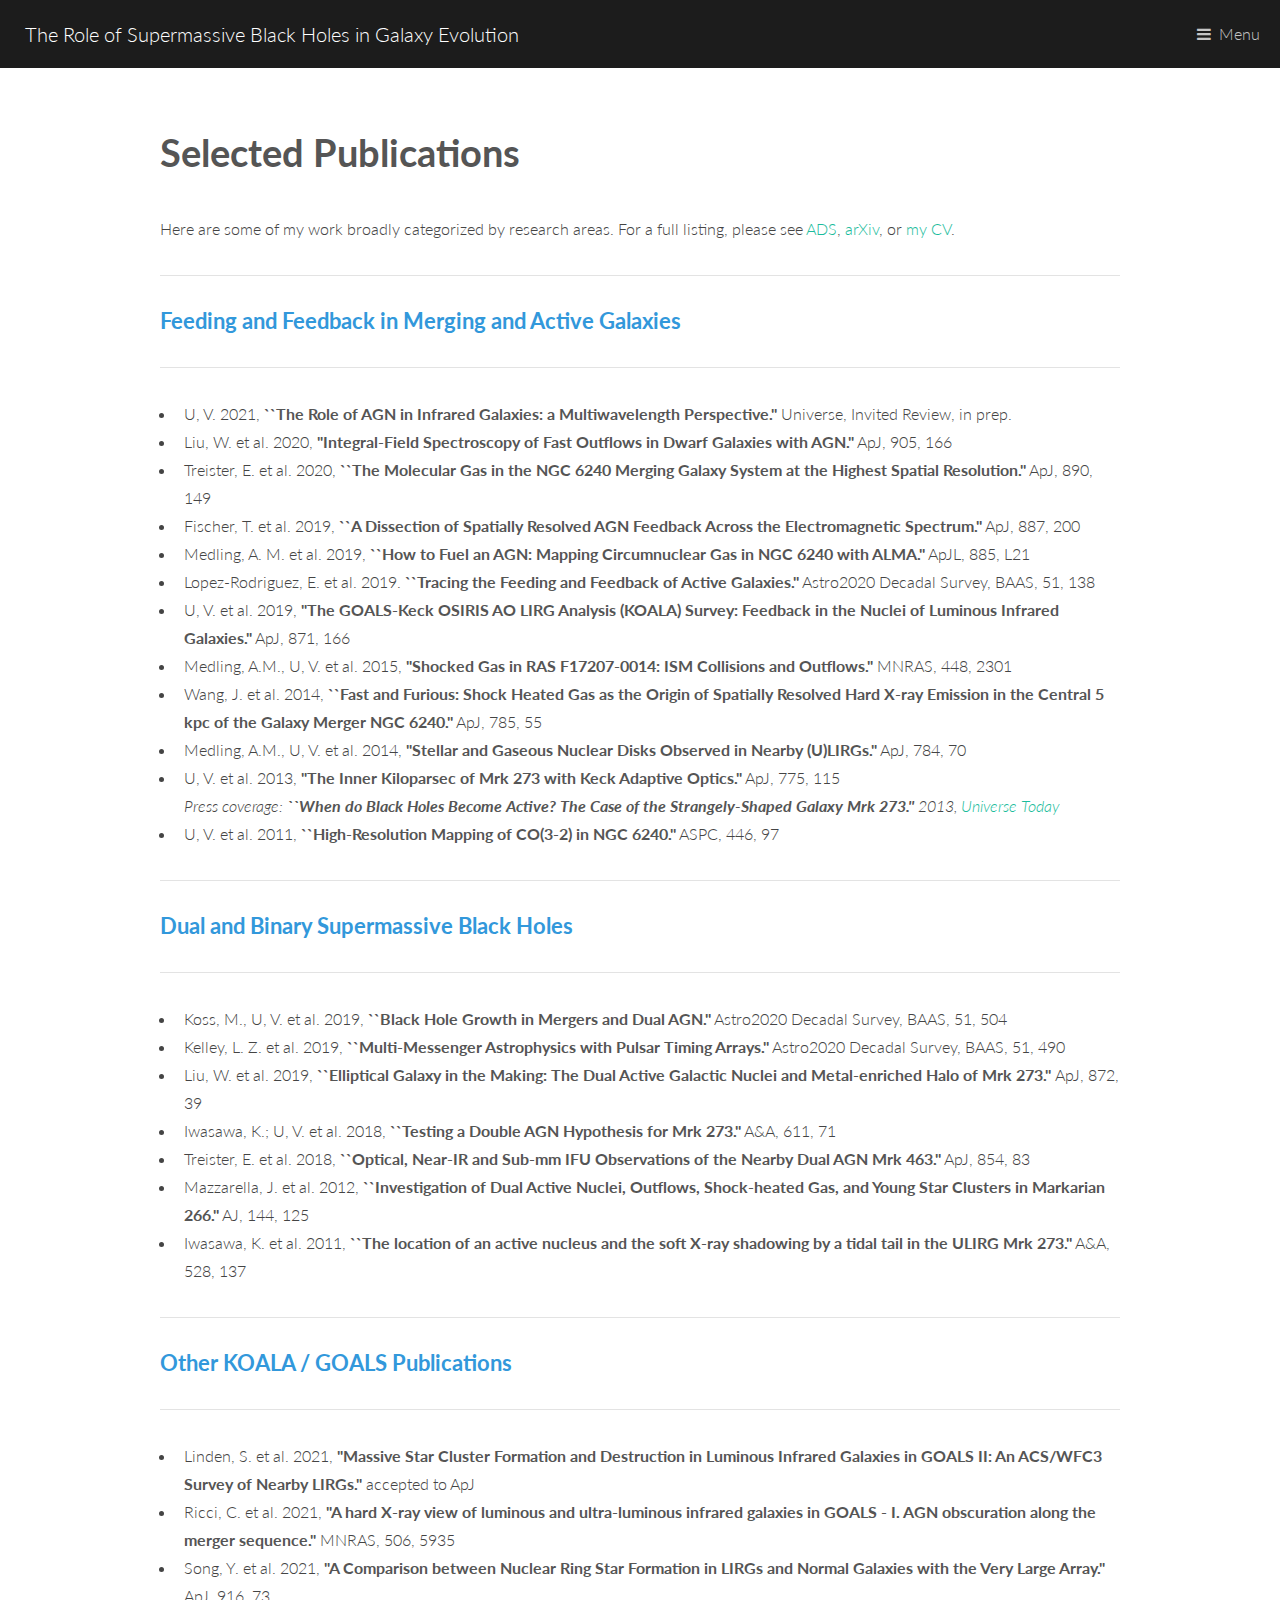
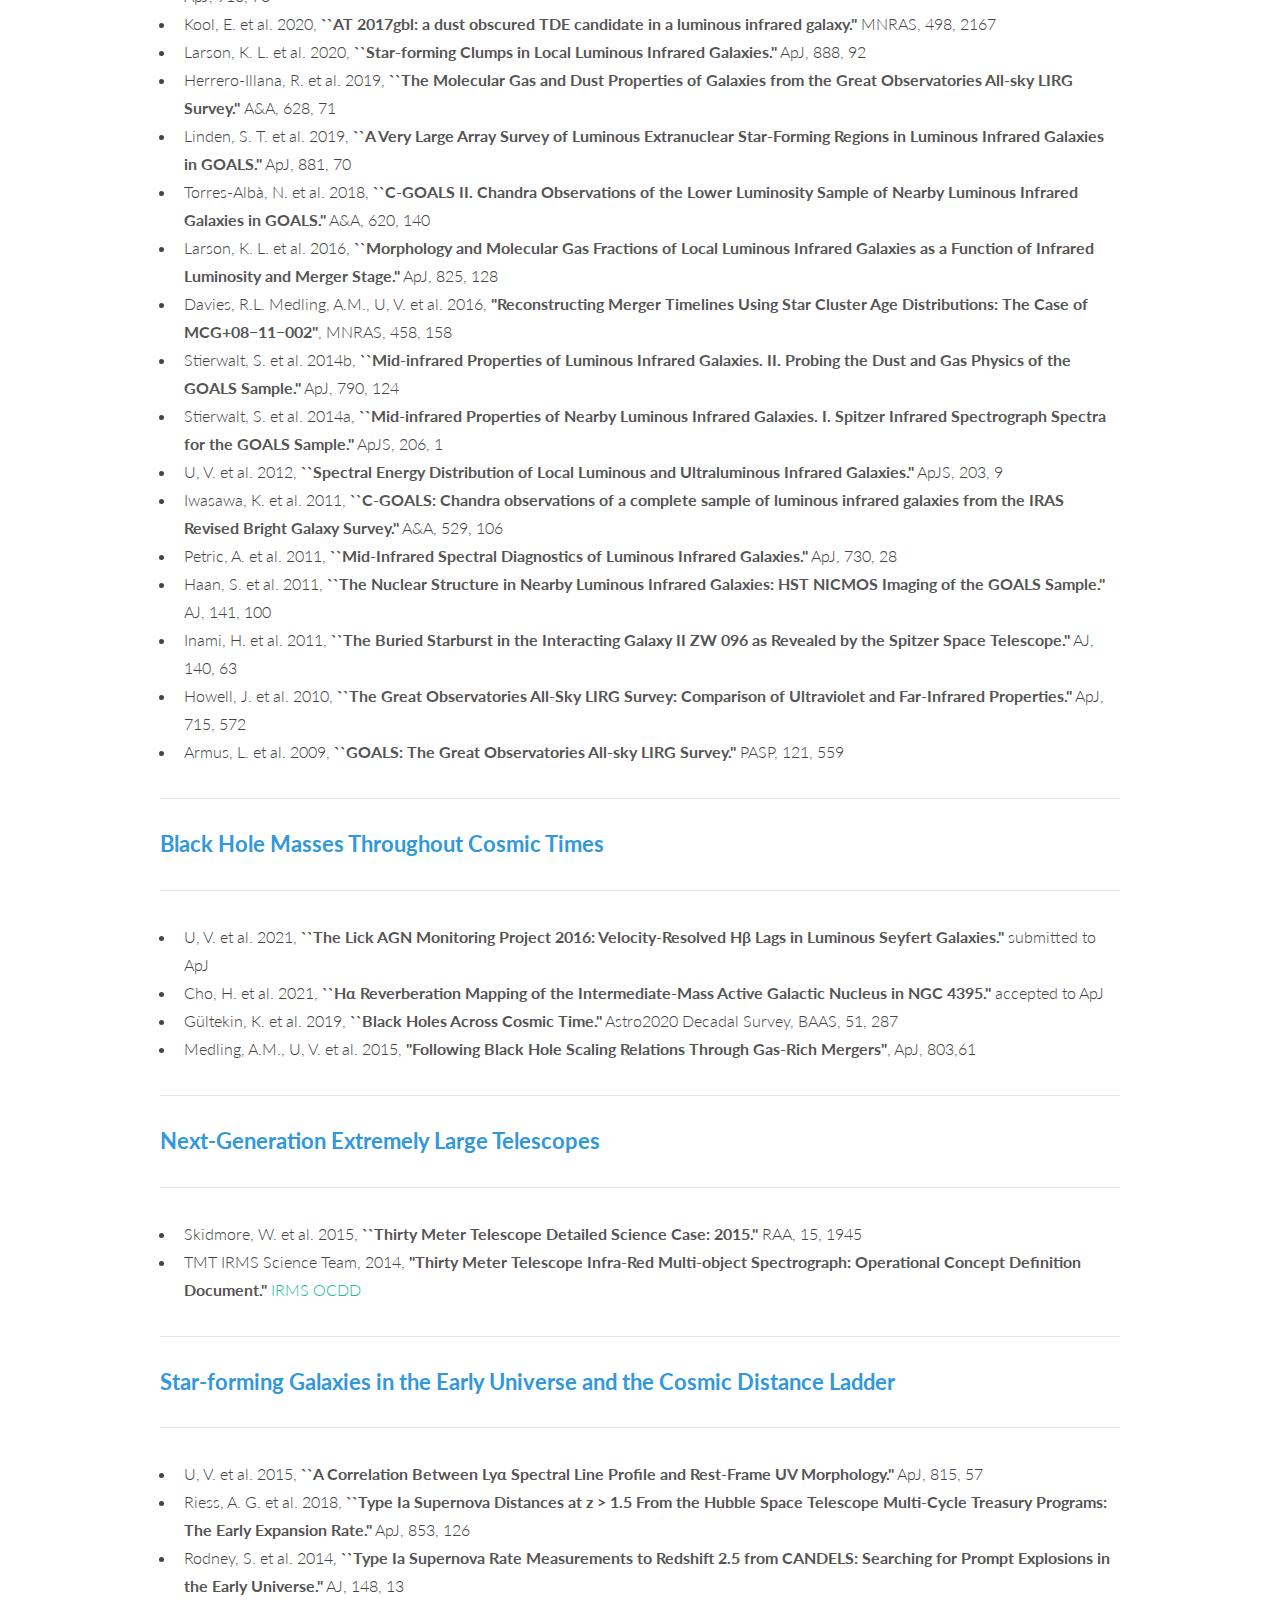
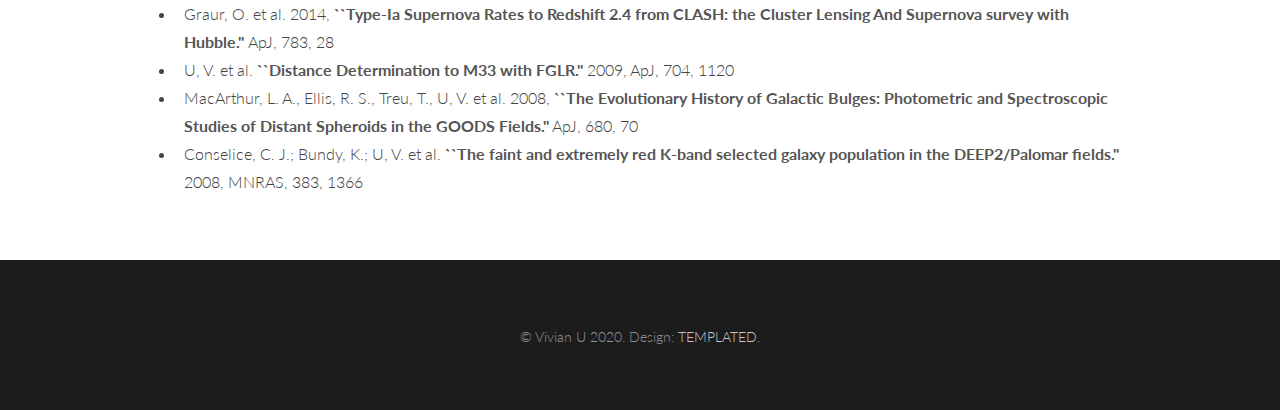
==== research/pub.html @ f2f14e13 "LAMP paper submitted!" ====
<!DOCTYPE HTML>
<!--
	Binary by TEMPLATED
	templated.co @templatedco
	Released for free under the Creative Commons Attribution 3.0 license (templated.co/license)
-->
<html>
	<head>
		<title>Vivian's Publication Page</title>
		<meta charset="utf-8" />
		<meta name="viewport" content="width=device-width, initial-scale=1" />
		<link rel="stylesheet" href="assets/css/main.css" />
	</head>
	<body>

		<!-- Header -->
			<header id="header">
				<a href="research.html" class="logo">The Role of Supermassive Black Holes in Galaxy Evolution</a>
				<nav>
					<a href="#menu">Menu</a>
				</nav>
			</header>

		<!-- Nav -->
			<nav id="menu">
				<ul class="links">
					<li><a href="research.html">Research</a></li>
					<li><a href="pub.html">Publications</a></li>
					<li><a href="https://vivian-u.github.io">Home Page</a></li>
				</ul>
			</nav>

		<!-- Main -->
			<section id="main">
				<div class="inner">
				  <h1>Selected Publications</h1>
				  <p>Here are some of my work broadly categorized by research areas. For a full listing, please see <a href="https://tinyurl.com/uiadsquery-vu">ADS</a>, <a href="https://tinyurl.com/arxivquery-vu">arXiv</a>, or <a href="../cv_current_vu.pdf">my CV</a>.</p>
				  <article id="ulirgs">
				  <hr> <h3> <a href="research.html#one"><font color="#3298db">Feeding and Feedback in Merging and Active Galaxies</font></a> </h3>  <hr>
				  <ul>
				    <!--li>U, V. et al. <b>``The Genesis of a Molecular Outflow.''</b> 2020, in prep.</li-->
				    <li>U, V. 2021, <b>``The Role of AGN in Infrared Galaxies: a Multiwavelength Perspective.''</b> Universe, Invited Review, in prep.</li>
				    <li> Liu, W. et al. 2020, <b>"Integral-Field Spectroscopy of Fast Outflows in Dwarf Galaxies with AGN."</b> ApJ, 905, 166</li>
				    <li>Treister, E. et al. 2020, <b>``The Molecular Gas in the NGC 6240 Merging Galaxy System at the Highest Spatial Resolution.''</b> ApJ, 890, 149</li>
  <li>Fischer, T. et al. 2019, <b>``A Dissection of Spatially Resolved AGN
  Feedback Across the Electromagnetic Spectrum.''</b> ApJ, 887, 200</li>
  <li>Medling, A. M. et al. 2019, <b>``How to Fuel an AGN: Mapping Circumnuclear Gas in NGC 6240 with ALMA.''</b> ApJL, 885, L21</li>
  <li>Lopez-Rodriguez, E. et al. 2019. <b>``Tracing the Feeding and Feedback of Active Galaxies.''</b> Astro2020 Decadal Survey, BAAS, 51, 138 </li>
  <li>U, V. et al. 2019, <b>"The GOALS-Keck OSIRIS AO LIRG Analysis (KOALA) Survey: Feedback in the Nuclei of Luminous Infrared Galaxies."</b> ApJ, 871, 166</li>
				    <li>Medling, A.M., U, V. et al. 2015, <b>"Shocked Gas in RAS F17207-0014: ISM Collisions and Outflows."</b> MNRAS, 448, 2301</li>
				    <li>Wang, J. et al. 2014, <b>``Fast and Furious: Shock Heated Gas as the Origin of Spatially Resolved Hard X-ray Emission in the Central 5 kpc of the Galaxy Merger NGC 6240.''</b> ApJ, 785, 55 </li>
				    <li>Medling, A.M., U, V. et al. 2014, <b>"Stellar and Gaseous Nuclear Disks Observed in Nearby (U)LIRGs."</b> ApJ, 784, 70</li>
				    <li>U, V. et al. 2013, <b>"The Inner Kiloparsec of Mrk 273 with Keck Adaptive Optics."</b> ApJ, 775, 115<br>
				    <em>Press coverage: <b>``When do Black Holes Become Active? The Case of the Strangely-Shaped Galaxy Mrk 273.''</b> 2013, <a href="http://www.universetoday.com/104255/when-do-black-holes-become-active-the-case-of-the-strangely-shaped-galaxy-mrk-273">Universe Today</a></em></li>
				    <li>U, V. et al. 2011, <b>``High-Resolution Mapping of CO(3-2) in NGC 6240.''</b> ASPC, 446, 97</li>
				  </ul>
				  </article>
				  <article id="duals">
				  <hr> <h3> <a href="research.html#two"><font color="#3298db">Dual and Binary Supermassive Black Holes</font></a> </h3>  <hr>
				  <ul>
				    <li>Koss, M., U, V. et al. 2019, <b>``Black Hole Growth in Mergers and Dual AGN.''</b> Astro2020 Decadal Survey, BAAS, 51, 504</li>
				    <li>Kelley, L. Z. et al. 2019, <b>``Multi-Messenger Astrophysics with Pulsar Timing Arrays.''</b> Astro2020 Decadal Survey, BAAS, 51, 490</li>
				    <li>Liu, W. et al. 2019, <b>``Elliptical Galaxy in the Making: The Dual Active Galactic Nuclei and Metal-enriched Halo of Mrk 273.'' </b> ApJ, 872, 39</li>
				    <li>Iwasawa, K.; U, V. et al. 2018, <b>``Testing a Double AGN Hypothesis for Mrk 273.''</b> A&A, 611, 71</li>
				    <li>Treister, E. et al. 2018, <b>``Optical, Near-IR and Sub-mm IFU Observations of the Nearby Dual AGN Mrk 463.''</b> ApJ, 854, 83</li>
				    <li>Mazzarella, J. et al. 2012, <b>``Investigation of Dual Active Nuclei, Outflows, Shock-heated Gas, and Young Star Clusters in Markarian 266.''</b> AJ, 144, 125</li>
				    <li>Iwasawa, K. et al. 2011, <b>``The location of an active nucleus and the soft X-ray shadowing by a tidal tail in the ULIRG Mrk 273.''</b> A&A, 528, 137</li>
				  </ul>
				  </article>
				  <article id="goals">
				  <hr> <h3> <a href="research.html#two"><font color="#3298db">Other KOALA / GOALS Publications</font></a> </h3>  <hr>
				  <ul>
				    <li>Linden, S. et al. 2021, <b>"Massive Star Cluster Formation and Destruction in Luminous Infrared Galaxies in GOALS II: An ACS/WFC3 Survey of Nearby LIRGs."</b> accepted to ApJ </li>
				    <li>Ricci, C. et al. 2021, <b>"A hard X-ray view of luminous and ultra-luminous infrared galaxies in GOALS - I. AGN obscuration along the merger sequence."</b> MNRAS, 506, 5935 </li>
				    <li>Song, Y. et al. 2021, <b>"A Comparison between Nuclear Ring Star Formation in LIRGs and Normal Galaxies with the Very Large Array."</b> ApJ, 916, 73 </li>
				    <li>Kool, E. et al. 2020, <b>``AT 2017gbl: a dust obscured TDE candidate in a luminous infrared galaxy.''</b> MNRAS, 498, 2167</li>
				    <li>Larson, K. L. et al. 2020, <b>``Star-forming Clumps in Local Luminous Infrared Galaxies.''</b> ApJ, 888, 92</li>
				    <li>Herrero-Illana, R. et al. 2019, <b>``The Molecular Gas and Dust Properties of Galaxies from the Great Observatories All-sky LIRG
Survey.'' </b> A&A, 628, 71</li>
				    <li>Linden, S. T. et al. 2019, <b>``A Very Large Array Survey of Luminous Extranuclear Star-Forming Regions in Luminous Infrared Galaxies in GOALS.''</b> ApJ, 881, 70</li>
				    <li>Torres-Alb&agrave;, N. et al. 2018, <b>``C-GOALS II. Chandra Observations of the Lower Luminosity Sample of Nearby Luminous Infrared Galaxies in GOALS.''</b> A&A, 620, 140</li>
				    <li> Larson, K. L. et al. 2016, <b>``Morphology and Molecular Gas Fractions of Local Luminous Infrared Galaxies as a Function of Infrared Luminosity and Merger Stage.''</b> ApJ, 825, 128</li>
				    <li>Davies, R.L. Medling, A.M., U, V. et al. 2016, <b>"Reconstructing Merger Timelines Using Star Cluster Age Distributions: The Case of MCG+08&minus;11&minus;002"</b>, MNRAS, 458, 158</li>
				    <li>Stierwalt, S. et al. 2014b, <b>``Mid-infrared Properties of Luminous Infrared Galaxies. II. Probing the Dust and Gas Physics of the GOALS Sample.''</b> ApJ, 790, 124</li>
				    <li>Stierwalt, S. et al. 2014a, <b>``Mid-infrared Properties of Nearby Luminous Infrared Galaxies. I. Spitzer Infrared Spectrograph Spectra for the GOALS Sample.''</b> ApJS, 206, 1</li>
				    <li>U, V. et al. 2012, <b>``Spectral Energy Distribution of Local Luminous and Ultraluminous Infrared Galaxies.''</b> ApJS, 203, 9</li>
				    <li>Iwasawa, K. et al. 2011, <b>``C-GOALS: Chandra observations of a complete sample of luminous infrared galaxies from the IRAS Revised Bright Galaxy Survey.''</b> A&A, 529, 106</li>
				    <li>Petric, A. et al. 2011, <b>``Mid-Infrared Spectral Diagnostics of Luminous Infrared Galaxies.''</b> ApJ, 730, 28</li>
				    <li>Haan, S. et al. 2011, <b>``The Nuclear Structure in Nearby Luminous Infrared Galaxies: HST NICMOS Imaging of the GOALS Sample.''</b> AJ, 141, 100</li>
				    <li>Inami, H. et al. 2011, <b>``The Buried Starburst in the Interacting Galaxy II ZW 096 as Revealed by the Spitzer Space Telescope.''</b> AJ, 140, 63</li>
				    <li>Howell, J. et al. 2010, <b>``The Great Observatories All-Sky LIRG Survey: Comparison of Ultraviolet and Far-Infrared Properties.''</b> ApJ, 715, 572</li>
				    <!--li>Sanders, D. B.; Kartaltepe, J. S.; Kewley, L. J.; U, V. et al. 2009, <b>``Luminous Infrared Galaxies and the Starburst-AGN Connection.''</b> ASPC, 408, 3</li-->
				    <li>Armus, L. et al. 2009, <b>``GOALS: The Great Observatories All-sky LIRG Survey.''</b> PASP, 121, 559</li>
				  </ul>
				  </article>
				  <article id="rm">
				  <hr> <h3> <a href="research.html#three"><font color="#3298db">Black Hole Masses Throughout Cosmic Times</font></a> </h3>  <hr>
				  <ul>
				    <li>U, V. et al. 2021, <b>``The Lick AGN Monitoring Project 2016: Velocity-Resolved H&beta; Lags in Luminous Seyfert Galaxies.''</b> submitted to ApJ </li>
				    <li>Cho, H. et al. 2021, <b>``H&alpha; Reverberation Mapping of the Intermediate-Mass Active Galactic Nucleus in NGC 4395.''</b> accepted to ApJ </li>
				    <li>G&uuml;ltekin, K. et al. 2019, <b>``Black Holes Across Cosmic Time.''</b> Astro2020 Decadal Survey, BAAS, 51, 287</li>
				    <li>Medling, A.M., U, V. et al. 2015, <b>"Following Black Hole Scaling Relations Through Gas-Rich Mergers"</b>, ApJ, 803,61</li>
				  </ul>
				  </article>
				  <article id="elts">
				  <hr> <h3> <a href="research.html#four"><font color="#3298db">Next-Generation Extremely Large Telescopes</font></a> </h3>  <hr>
				  <ul>
				    <li>Skidmore, W. et al. 2015, <b>``Thirty Meter Telescope Detailed Science Case: 2015.''</b> RAA, 15, 1945 </li>
				    <li>TMT IRMS Science Team, 2014, <b>"Thirty Meter Telescope Infra-Red Multi-object Spectrograph: Operational Concept Definition Document."</b> <a href="https://faculty.ucr.edu/~mobasher/irms/pub/IRMS.OCDD_v0.8.pdf">IRMS OCDD</a> </li>
				  </ul>
				  </article>
				  <article id="highz">
				  <hr> <h3> <a href="research.html#five"><font color="#3298db">Star-forming Galaxies in the Early Universe and the Cosmic Distance Ladder</font></a> </h3>  <hr>
				  <ul>
				    <li>U, V. et al. 2015, <b>``A Correlation Between Lyα Spectral Line Profile and Rest-Frame UV Morphology.''</b> ApJ, 815, 57</li>
				    <li>Riess, A. G. et al. 2018, <b>``Type Ia Supernova Distances at z > 1.5  From the Hubble Space Telescope Multi-Cycle Treasury Programs: The Early Expansion Rate.''</b> ApJ, 853, 126</li>
				    <li>Rodney, S. et al. 2014, <b>``Type Ia Supernova Rate Measurements to Redshift 2.5 from CANDELS: Searching for Prompt Explosions in the Early Universe.''</b> AJ, 148, 13</li>
				    <li>Graur, O. et al. 2014, <b>``Type-Ia Supernova Rates to Redshift 2.4 from CLASH: the Cluster Lensing And Supernova survey with Hubble.'' </b> ApJ, 783, 28</li>
				    <li>U, V. et al. <b>``Distance Determination to M33 with FGLR.''</b> 2009, ApJ, 704, 1120</li>
				    <li>MacArthur, L. A., Ellis, R. S., Treu, T., U, V. et al. 2008, <b>``The Evolutionary History of Galactic Bulges: Photometric and Spectroscopic Studies of Distant Spheroids in the GOODS Fields.''</b> ApJ, 680, 70 </li>
				    <li>Conselice, C. J.; Bundy, K.; U, V. et al. <b>``The faint and extremely red K-band selected galaxy population in the DEEP2/Palomar fields.''</b> 2008, MNRAS, 383, 1366</li>
				  </ul>
				  </article>
				</div>
			</section>

		<!-- Footer -->
			<footer id="footer">
				<!--ul class="icons">
					<li><a href="#" class="icon fa-twitter"><span class="label">Twitter</span></a></li>
					<li><a href="#" class="icon fa-facebook"><span class="label">Facebook</span></a></li>
					<li><a href="#" class="icon fa-instagram"><span class="label">Instagram</span></a></li>
				</ul-->
				<div class="copyright">
					&copy; Vivian U 2020. Design: <a href="https://templated.co">TEMPLATED</a>.
				</div>
			</footer>

		<!-- Scripts -->
			<script src="assets/js/jquery.min.js"></script>
			<script src="assets/js/jquery.scrolly.min.js"></script>
			<script src="assets/js/skel.min.js"></script>
			<script src="assets/js/util.js"></script>
			<script src="assets/js/main.js"></script>
<!-- Default Statcounter code for Viv's Space (github)
https://vivian-u.github.io/ -->
<script type="text/javascript">
var sc_project=11888084; 
var sc_invisible=1; 
var sc_security="f3943f74"; 
</script>
<script type="text/javascript"
src="https://www.statcounter.com/counter/counter.js"
async></script>
<noscript><div class="statcounter"><a title="Web Analytics"
href="https://statcounter.com/" target="_blank"><img
class="statcounter"
src="https://c.statcounter.com/11888084/0/f3943f74/1/"
alt="Web Analytics"></a></div></noscript>
<!-- End of Statcounter Code -->
	</body>
</html>
---- research/assets/css/main.css ----
@charset "UTF-8";
@import url(font-awesome.min.css);
@import url("https://fonts.googleapis.com/css?family=Lato:300,700,300italic,700italic");

/*
	Binary by TEMPLATED
	templated.co @templatedco
	Released for free under the Creative Commons Attribution 3.0 license (templated.co/license)
*/

/* Reset */

	html, body, div, span, applet, object, iframe, h1, h2, h3, h4, h5, h6, p, blockquote, pre, a, abbr, acronym, address, big, cite, code, del, dfn, em, img, ins, kbd, q, s, samp, small, strike, strong, sub, sup, tt, var, b, u, i, center, dl, dt, dd, ol, ul, li, fieldset, form, label, legend, table, caption, tbody, tfoot, thead, tr, th, td, article, aside, canvas, details, embed, figure, figcaption, footer, header, hgroup, menu, nav, output, ruby, section, summary, time, mark, audio, video {
		margin: 0;
		padding: 0;
		border: 0;
		font-size: 100%;
		font: inherit;
		vertical-align: baseline;
	}

	article, aside, details, figcaption, figure, footer, header, hgroup, menu, nav, section {
		display: block;
	}

	body {
		line-height: 1;
	}

	ol, ul {
		list-style: none;
	}

	blockquote, q {
		quotes: none;
	}

	blockquote:before, blockquote:after, q:before, q:after {
		content: '';
		content: none;
	}

	table {
		border-collapse: collapse;
		border-spacing: 0;
	}

	body {
		-webkit-text-size-adjust: none;
	}

/* Box Model */

	*, *:before, *:after {
		-moz-box-sizing: border-box;
		-webkit-box-sizing: border-box;
		box-sizing: border-box;
	}

/* Containers */

	.container {
		margin-left: auto;
		margin-right: auto;
	}

	.container.\31 25\25 {
		width: 100%;
		max-width: 100em;
		min-width: 80em;
	}

	.container.\37 5\25 {
		width: 60em;
	}

	.container.\35 0\25 {
		width: 40em;
	}

	.container.\32 5\25 {
		width: 20em;
	}

	.container {
		width: 80em;
	}

	@media screen and (max-width: 1680px) {

		.container.\31 25\25 {
			width: 100%;
			max-width: 100em;
			min-width: 80em;
		}

		.container.\37 5\25 {
			width: 60em;
		}

		.container.\35 0\25 {
			width: 40em;
		}

		.container.\32 5\25 {
			width: 20em;
		}

		.container {
			width: 80em;
		}

	}

	@media screen and (max-width: 1280px) {

		.container.\31 25\25 {
			width: 100%;
			max-width: 81.25em;
			min-width: 65em;
		}

		.container.\37 5\25 {
			width: 48.75em;
		}

		.container.\35 0\25 {
			width: 32.5em;
		}

		.container.\32 5\25 {
			width: 16.25em;
		}

		.container {
			width: 65em;
		}

	}

	@media screen and (max-width: 980px) {

		.container.\31 25\25 {
			width: 100%;
			max-width: 112.5%;
			min-width: 90%;
		}

		.container.\37 5\25 {
			width: 67.5%;
		}

		.container.\35 0\25 {
			width: 45%;
		}

		.container.\32 5\25 {
			width: 22.5%;
		}

		.container {
			width: 90%;
		}

	}

	@media screen and (max-width: 736px) {

		.container.\31 25\25 {
			width: 100%;
			max-width: 112.5%;
			min-width: 90%;
		}

		.container.\37 5\25 {
			width: 67.5%;
		}

		.container.\35 0\25 {
			width: 45%;
		}

		.container.\32 5\25 {
			width: 22.5%;
		}

		.container {
			width: 90% !important;
		}

	}

	@media screen and (max-width: 480px) {

		.container.\31 25\25 {
			width: 100%;
			max-width: 112.5%;
			min-width: 90%;
		}

		.container.\37 5\25 {
			width: 67.5%;
		}

		.container.\35 0\25 {
			width: 45%;
		}

		.container.\32 5\25 {
			width: 22.5%;
		}

		.container {
			width: 90% !important;
		}

	}

/* Grid */

	.row {
		border-bottom: solid 1px transparent;
		-moz-box-sizing: border-box;
		-webkit-box-sizing: border-box;
		box-sizing: border-box;
	}

	.row > * {
		float: left;
		-moz-box-sizing: border-box;
		-webkit-box-sizing: border-box;
		box-sizing: border-box;
	}

	.row:after, .row:before {
		content: '';
		display: block;
		clear: both;
		height: 0;
	}

	.row.uniform > * > :first-child {
		margin-top: 0;
	}

	.row.uniform > * > :last-child {
		margin-bottom: 0;
	}

	.row.\30 \25 > * {
		padding: 0 0 0 0em;
	}

	.row.\30 \25 {
		margin: 0 0 -1px 0em;
	}

	.row.uniform.\30 \25 > * {
		padding: 0em 0 0 0em;
	}

	.row.uniform.\30 \25 {
		margin: 0em 0 -1px 0em;
	}

	.row > * {
		padding: 0 0 0 2em;
	}

	.row {
		margin: 0 0 -1px -2em;
	}

	.row.uniform > * {
		padding: 2em 0 0 2em;
	}

	.row.uniform {
		margin: -2em 0 -1px -2em;
	}

	.row.\32 00\25 > * {
		padding: 0 0 0 4em;
	}

	.row.\32 00\25 {
		margin: 0 0 -1px -4em;
	}

	.row.uniform.\32 00\25 > * {
		padding: 4em 0 0 4em;
	}

	.row.uniform.\32 00\25 {
		margin: -4em 0 -1px -4em;
	}

	.row.\31 50\25 > * {
		padding: 0 0 0 3em;
	}

	.row.\31 50\25 {
		margin: 0 0 -1px -3em;
	}

	.row.uniform.\31 50\25 > * {
		padding: 3em 0 0 3em;
	}

	.row.uniform.\31 50\25 {
		margin: -3em 0 -1px -3em;
	}

	.row.\35 0\25 > * {
		padding: 0 0 0 1em;
	}

	.row.\35 0\25 {
		margin: 0 0 -1px -1em;
	}

	.row.uniform.\35 0\25 > * {
		padding: 1em 0 0 1em;
	}

	.row.uniform.\35 0\25 {
		margin: -1em 0 -1px -1em;
	}

	.row.\32 5\25 > * {
		padding: 0 0 0 0.5em;
	}

	.row.\32 5\25 {
		margin: 0 0 -1px -0.5em;
	}

	.row.uniform.\32 5\25 > * {
		padding: 0.5em 0 0 0.5em;
	}

	.row.uniform.\32 5\25 {
		margin: -0.5em 0 -1px -0.5em;
	}

	.\31 2u, .\31 2u\24 {
		width: 100%;
		clear: none;
		margin-left: 0;
	}

	.\31 1u, .\31 1u\24 {
		width: 91.6666666667%;
		clear: none;
		margin-left: 0;
	}

	.\31 0u, .\31 0u\24 {
		width: 83.3333333333%;
		clear: none;
		margin-left: 0;
	}

	.\39 u, .\39 u\24 {
		width: 75%;
		clear: none;
		margin-left: 0;
	}

	.\38 u, .\38 u\24 {
		width: 66.6666666667%;
		clear: none;
		margin-left: 0;
	}

	.\37 u, .\37 u\24 {
		width: 58.3333333333%;
		clear: none;
		margin-left: 0;
	}

	.\36 u, .\36 u\24 {
		width: 50%;
		clear: none;
		margin-left: 0;
	}

	.\35 u, .\35 u\24 {
		width: 41.6666666667%;
		clear: none;
		margin-left: 0;
	}

	.\34 u, .\34 u\24 {
		width: 33.3333333333%;
		clear: none;
		margin-left: 0;
	}

	.\33 u, .\33 u\24 {
		width: 25%;
		clear: none;
		margin-left: 0;
	}

	.\32 u, .\32 u\24 {
		width: 16.6666666667%;
		clear: none;
		margin-left: 0;
	}

	.\31 u, .\31 u\24 {
		width: 8.3333333333%;
		clear: none;
		margin-left: 0;
	}

	.\31 2u\24 + *,
	.\31 1u\24 + *,
	.\31 0u\24 + *,
	.\39 u\24 + *,
	.\38 u\24 + *,
	.\37 u\24 + *,
	.\36 u\24 + *,
	.\35 u\24 + *,
	.\34 u\24 + *,
	.\33 u\24 + *,
	.\32 u\24 + *,
	.\31 u\24 + * {
		clear: left;
	}

	.\-11u {
		margin-left: 91.66667%;
	}

	.\-10u {
		margin-left: 83.33333%;
	}

	.\-9u {
		margin-left: 75%;
	}

	.\-8u {
		margin-left: 66.66667%;
	}

	.\-7u {
		margin-left: 58.33333%;
	}

	.\-6u {
		margin-left: 50%;
	}

	.\-5u {
		margin-left: 41.66667%;
	}

	.\-4u {
		margin-left: 33.33333%;
	}

	.\-3u {
		margin-left: 25%;
	}

	.\-2u {
		margin-left: 16.66667%;
	}

	.\-1u {
		margin-left: 8.33333%;
	}

	@media screen and (max-width: 1680px) {

		.row > * {
			padding: 0 0 0 2em;
		}

		.row {
			margin: 0 0 -1px -2em;
		}

		.row.uniform > * {
			padding: 2em 0 0 2em;
		}

		.row.uniform {
			margin: -2em 0 -1px -2em;
		}

		.row.\32 00\25 > * {
			padding: 0 0 0 4em;
		}

		.row.\32 00\25 {
			margin: 0 0 -1px -4em;
		}

		.row.uniform.\32 00\25 > * {
			padding: 4em 0 0 4em;
		}

		.row.uniform.\32 00\25 {
			margin: -4em 0 -1px -4em;
		}

		.row.\31 50\25 > * {
			padding: 0 0 0 3em;
		}

		.row.\31 50\25 {
			margin: 0 0 -1px -3em;
		}

		.row.uniform.\31 50\25 > * {
			padding: 3em 0 0 3em;
		}

		.row.uniform.\31 50\25 {
			margin: -3em 0 -1px -3em;
		}

		.row.\35 0\25 > * {
			padding: 0 0 0 1em;
		}

		.row.\35 0\25 {
			margin: 0 0 -1px -1em;
		}

		.row.uniform.\35 0\25 > * {
			padding: 1em 0 0 1em;
		}

		.row.uniform.\35 0\25 {
			margin: -1em 0 -1px -1em;
		}

		.row.\32 5\25 > * {
			padding: 0 0 0 0.5em;
		}

		.row.\32 5\25 {
			margin: 0 0 -1px -0.5em;
		}

		.row.uniform.\32 5\25 > * {
			padding: 0.5em 0 0 0.5em;
		}

		.row.uniform.\32 5\25 {
			margin: -0.5em 0 -1px -0.5em;
		}

		.\31 2u\28xlarge\29, .\31 2u\24\28xlarge\29 {
			width: 100%;
			clear: none;
			margin-left: 0;
		}

		.\31 1u\28xlarge\29, .\31 1u\24\28xlarge\29 {
			width: 91.6666666667%;
			clear: none;
			margin-left: 0;
		}

		.\31 0u\28xlarge\29, .\31 0u\24\28xlarge\29 {
			width: 83.3333333333%;
			clear: none;
			margin-left: 0;
		}

		.\39 u\28xlarge\29, .\39 u\24\28xlarge\29 {
			width: 75%;
			clear: none;
			margin-left: 0;
		}

		.\38 u\28xlarge\29, .\38 u\24\28xlarge\29 {
			width: 66.6666666667%;
			clear: none;
			margin-left: 0;
		}

		.\37 u\28xlarge\29, .\37 u\24\28xlarge\29 {
			width: 58.3333333333%;
			clear: none;
			margin-left: 0;
		}

		.\36 u\28xlarge\29, .\36 u\24\28xlarge\29 {
			width: 50%;
			clear: none;
			margin-left: 0;
		}

		.\35 u\28xlarge\29, .\35 u\24\28xlarge\29 {
			width: 41.6666666667%;
			clear: none;
			margin-left: 0;
		}

		.\34 u\28xlarge\29, .\34 u\24\28xlarge\29 {
			width: 33.3333333333%;
			clear: none;
			margin-left: 0;
		}

		.\33 u\28xlarge\29, .\33 u\24\28xlarge\29 {
			width: 25%;
			clear: none;
			margin-left: 0;
		}

		.\32 u\28xlarge\29, .\32 u\24\28xlarge\29 {
			width: 16.6666666667%;
			clear: none;
			margin-left: 0;
		}

		.\31 u\28xlarge\29, .\31 u\24\28xlarge\29 {
			width: 8.3333333333%;
			clear: none;
			margin-left: 0;
		}

		.\31 2u\24\28xlarge\29 + *,
		.\31 1u\24\28xlarge\29 + *,
		.\31 0u\24\28xlarge\29 + *,
		.\39 u\24\28xlarge\29 + *,
		.\38 u\24\28xlarge\29 + *,
		.\37 u\24\28xlarge\29 + *,
		.\36 u\24\28xlarge\29 + *,
		.\35 u\24\28xlarge\29 + *,
		.\34 u\24\28xlarge\29 + *,
		.\33 u\24\28xlarge\29 + *,
		.\32 u\24\28xlarge\29 + *,
		.\31 u\24\28xlarge\29 + * {
			clear: left;
		}

		.\-11u\28xlarge\29 {
			margin-left: 91.66667%;
		}

		.\-10u\28xlarge\29 {
			margin-left: 83.33333%;
		}

		.\-9u\28xlarge\29 {
			margin-left: 75%;
		}

		.\-8u\28xlarge\29 {
			margin-left: 66.66667%;
		}

		.\-7u\28xlarge\29 {
			margin-left: 58.33333%;
		}

		.\-6u\28xlarge\29 {
			margin-left: 50%;
		}

		.\-5u\28xlarge\29 {
			margin-left: 41.66667%;
		}

		.\-4u\28xlarge\29 {
			margin-left: 33.33333%;
		}

		.\-3u\28xlarge\29 {
			margin-left: 25%;
		}

		.\-2u\28xlarge\29 {
			margin-left: 16.66667%;
		}

		.\-1u\28xlarge\29 {
			margin-left: 8.33333%;
		}

	}

	@media screen and (max-width: 1280px) {

		.row > * {
			padding: 0 0 0 1.5em;
		}

		.row {
			margin: 0 0 -1px -1.5em;
		}

		.row.uniform > * {
			padding: 1.5em 0 0 1.5em;
		}

		.row.uniform {
			margin: -1.5em 0 -1px -1.5em;
		}

		.row.\32 00\25 > * {
			padding: 0 0 0 3em;
		}

		.row.\32 00\25 {
			margin: 0 0 -1px -3em;
		}

		.row.uniform.\32 00\25 > * {
			padding: 3em 0 0 3em;
		}

		.row.uniform.\32 00\25 {
			margin: -3em 0 -1px -3em;
		}

		.row.\31 50\25 > * {
			padding: 0 0 0 2.25em;
		}

		.row.\31 50\25 {
			margin: 0 0 -1px -2.25em;
		}

		.row.uniform.\31 50\25 > * {
			padding: 2.25em 0 0 2.25em;
		}

		.row.uniform.\31 50\25 {
			margin: -2.25em 0 -1px -2.25em;
		}

		.row.\35 0\25 > * {
			padding: 0 0 0 0.75em;
		}

		.row.\35 0\25 {
			margin: 0 0 -1px -0.75em;
		}

		.row.uniform.\35 0\25 > * {
			padding: 0.75em 0 0 0.75em;
		}

		.row.uniform.\35 0\25 {
			margin: -0.75em 0 -1px -0.75em;
		}

		.row.\32 5\25 > * {
			padding: 0 0 0 0.375em;
		}

		.row.\32 5\25 {
			margin: 0 0 -1px -0.375em;
		}

		.row.uniform.\32 5\25 > * {
			padding: 0.375em 0 0 0.375em;
		}

		.row.uniform.\32 5\25 {
			margin: -0.375em 0 -1px -0.375em;
		}

		.\31 2u\28large\29, .\31 2u\24\28large\29 {
			width: 100%;
			clear: none;
			margin-left: 0;
		}

		.\31 1u\28large\29, .\31 1u\24\28large\29 {
			width: 91.6666666667%;
			clear: none;
			margin-left: 0;
		}

		.\31 0u\28large\29, .\31 0u\24\28large\29 {
			width: 83.3333333333%;
			clear: none;
			margin-left: 0;
		}

		.\39 u\28large\29, .\39 u\24\28large\29 {
			width: 75%;
			clear: none;
			margin-left: 0;
		}

		.\38 u\28large\29, .\38 u\24\28large\29 {
			width: 66.6666666667%;
			clear: none;
			margin-left: 0;
		}

		.\37 u\28large\29, .\37 u\24\28large\29 {
			width: 58.3333333333%;
			clear: none;
			margin-left: 0;
		}

		.\36 u\28large\29, .\36 u\24\28large\29 {
			width: 50%;
			clear: none;
			margin-left: 0;
		}

		.\35 u\28large\29, .\35 u\24\28large\29 {
			width: 41.6666666667%;
			clear: none;
			margin-left: 0;
		}

		.\34 u\28large\29, .\34 u\24\28large\29 {
			width: 33.3333333333%;
			clear: none;
			margin-left: 0;
		}

		.\33 u\28large\29, .\33 u\24\28large\29 {
			width: 25%;
			clear: none;
			margin-left: 0;
		}

		.\32 u\28large\29, .\32 u\24\28large\29 {
			width: 16.6666666667%;
			clear: none;
			margin-left: 0;
		}

		.\31 u\28large\29, .\31 u\24\28large\29 {
			width: 8.3333333333%;
			clear: none;
			margin-left: 0;
		}

		.\31 2u\24\28large\29 + *,
		.\31 1u\24\28large\29 + *,
		.\31 0u\24\28large\29 + *,
		.\39 u\24\28large\29 + *,
		.\38 u\24\28large\29 + *,
		.\37 u\24\28large\29 + *,
		.\36 u\24\28large\29 + *,
		.\35 u\24\28large\29 + *,
		.\34 u\24\28large\29 + *,
		.\33 u\24\28large\29 + *,
		.\32 u\24\28large\29 + *,
		.\31 u\24\28large\29 + * {
			clear: left;
		}

		.\-11u\28large\29 {
			margin-left: 91.66667%;
		}

		.\-10u\28large\29 {
			margin-left: 83.33333%;
		}

		.\-9u\28large\29 {
			margin-left: 75%;
		}

		.\-8u\28large\29 {
			margin-left: 66.66667%;
		}

		.\-7u\28large\29 {
			margin-left: 58.33333%;
		}

		.\-6u\28large\29 {
			margin-left: 50%;
		}

		.\-5u\28large\29 {
			margin-left: 41.66667%;
		}

		.\-4u\28large\29 {
			margin-left: 33.33333%;
		}

		.\-3u\28large\29 {
			margin-left: 25%;
		}

		.\-2u\28large\29 {
			margin-left: 16.66667%;
		}

		.\-1u\28large\29 {
			margin-left: 8.33333%;
		}

	}

	@media screen and (max-width: 980px) {

		.row > * {
			padding: 0 0 0 1.5em;
		}

		.row {
			margin: 0 0 -1px -1.5em;
		}

		.row.uniform > * {
			padding: 1.5em 0 0 1.5em;
		}

		.row.uniform {
			margin: -1.5em 0 -1px -1.5em;
		}

		.row.\32 00\25 > * {
			padding: 0 0 0 3em;
		}

		.row.\32 00\25 {
			margin: 0 0 -1px -3em;
		}

		.row.uniform.\32 00\25 > * {
			padding: 3em 0 0 3em;
		}

		.row.uniform.\32 00\25 {
			margin: -3em 0 -1px -3em;
		}

		.row.\31 50\25 > * {
			padding: 0 0 0 2.25em;
		}

		.row.\31 50\25 {
			margin: 0 0 -1px -2.25em;
		}

		.row.uniform.\31 50\25 > * {
			padding: 2.25em 0 0 2.25em;
		}

		.row.uniform.\31 50\25 {
			margin: -2.25em 0 -1px -2.25em;
		}

		.row.\35 0\25 > * {
			padding: 0 0 0 0.75em;
		}

		.row.\35 0\25 {
			margin: 0 0 -1px -0.75em;
		}

		.row.uniform.\35 0\25 > * {
			padding: 0.75em 0 0 0.75em;
		}

		.row.uniform.\35 0\25 {
			margin: -0.75em 0 -1px -0.75em;
		}

		.row.\32 5\25 > * {
			padding: 0 0 0 0.375em;
		}

		.row.\32 5\25 {
			margin: 0 0 -1px -0.375em;
		}

		.row.uniform.\32 5\25 > * {
			padding: 0.375em 0 0 0.375em;
		}

		.row.uniform.\32 5\25 {
			margin: -0.375em 0 -1px -0.375em;
		}

		.\31 2u\28medium\29, .\31 2u\24\28medium\29 {
			width: 100%;
			clear: none;
			margin-left: 0;
		}

		.\31 1u\28medium\29, .\31 1u\24\28medium\29 {
			width: 91.6666666667%;
			clear: none;
			margin-left: 0;
		}

		.\31 0u\28medium\29, .\31 0u\24\28medium\29 {
			width: 83.3333333333%;
			clear: none;
			margin-left: 0;
		}

		.\39 u\28medium\29, .\39 u\24\28medium\29 {
			width: 75%;
			clear: none;
			margin-left: 0;
		}

		.\38 u\28medium\29, .\38 u\24\28medium\29 {
			width: 66.6666666667%;
			clear: none;
			margin-left: 0;
		}

		.\37 u\28medium\29, .\37 u\24\28medium\29 {
			width: 58.3333333333%;
			clear: none;
			margin-left: 0;
		}

		.\36 u\28medium\29, .\36 u\24\28medium\29 {
			width: 50%;
			clear: none;
			margin-left: 0;
		}

		.\35 u\28medium\29, .\35 u\24\28medium\29 {
			width: 41.6666666667%;
			clear: none;
			margin-left: 0;
		}

		.\34 u\28medium\29, .\34 u\24\28medium\29 {
			width: 33.3333333333%;
			clear: none;
			margin-left: 0;
		}

		.\33 u\28medium\29, .\33 u\24\28medium\29 {
			width: 25%;
			clear: none;
			margin-left: 0;
		}

		.\32 u\28medium\29, .\32 u\24\28medium\29 {
			width: 16.6666666667%;
			clear: none;
			margin-left: 0;
		}

		.\31 u\28medium\29, .\31 u\24\28medium\29 {
			width: 8.3333333333%;
			clear: none;
			margin-left: 0;
		}

		.\31 2u\24\28medium\29 + *,
		.\31 1u\24\28medium\29 + *,
		.\31 0u\24\28medium\29 + *,
		.\39 u\24\28medium\29 + *,
		.\38 u\24\28medium\29 + *,
		.\37 u\24\28medium\29 + *,
		.\36 u\24\28medium\29 + *,
		.\35 u\24\28medium\29 + *,
		.\34 u\24\28medium\29 + *,
		.\33 u\24\28medium\29 + *,
		.\32 u\24\28medium\29 + *,
		.\31 u\24\28medium\29 + * {
			clear: left;
		}

		.\-11u\28medium\29 {
			margin-left: 91.66667%;
		}

		.\-10u\28medium\29 {
			margin-left: 83.33333%;
		}

		.\-9u\28medium\29 {
			margin-left: 75%;
		}

		.\-8u\28medium\29 {
			margin-left: 66.66667%;
		}

		.\-7u\28medium\29 {
			margin-left: 58.33333%;
		}

		.\-6u\28medium\29 {
			margin-left: 50%;
		}

		.\-5u\28medium\29 {
			margin-left: 41.66667%;
		}

		.\-4u\28medium\29 {
			margin-left: 33.33333%;
		}

		.\-3u\28medium\29 {
			margin-left: 25%;
		}

		.\-2u\28medium\29 {
			margin-left: 16.66667%;
		}

		.\-1u\28medium\29 {
			margin-left: 8.33333%;
		}

	}

	@media screen and (max-width: 736px) {

		.row > * {
			padding: 0 0 0 1.25em;
		}

		.row {
			margin: 0 0 -1px -1.25em;
		}

		.row.uniform > * {
			padding: 1.25em 0 0 1.25em;
		}

		.row.uniform {
			margin: -1.25em 0 -1px -1.25em;
		}

		.row.\32 00\25 > * {
			padding: 0 0 0 2.5em;
		}

		.row.\32 00\25 {
			margin: 0 0 -1px -2.5em;
		}

		.row.uniform.\32 00\25 > * {
			padding: 2.5em 0 0 2.5em;
		}

		.row.uniform.\32 00\25 {
			margin: -2.5em 0 -1px -2.5em;
		}

		.row.\31 50\25 > * {
			padding: 0 0 0 1.875em;
		}

		.row.\31 50\25 {
			margin: 0 0 -1px -1.875em;
		}

		.row.uniform.\31 50\25 > * {
			padding: 1.875em 0 0 1.875em;
		}

		.row.uniform.\31 50\25 {
			margin: -1.875em 0 -1px -1.875em;
		}

		.row.\35 0\25 > * {
			padding: 0 0 0 0.625em;
		}

		.row.\35 0\25 {
			margin: 0 0 -1px -0.625em;
		}

		.row.uniform.\35 0\25 > * {
			padding: 0.625em 0 0 0.625em;
		}

		.row.uniform.\35 0\25 {
			margin: -0.625em 0 -1px -0.625em;
		}

		.row.\32 5\25 > * {
			padding: 0 0 0 0.3125em;
		}

		.row.\32 5\25 {
			margin: 0 0 -1px -0.3125em;
		}

		.row.uniform.\32 5\25 > * {
			padding: 0.3125em 0 0 0.3125em;
		}

		.row.uniform.\32 5\25 {
			margin: -0.3125em 0 -1px -0.3125em;
		}

		.\31 2u\28small\29, .\31 2u\24\28small\29 {
			width: 100%;
			clear: none;
			margin-left: 0;
		}

		.\31 1u\28small\29, .\31 1u\24\28small\29 {
			width: 91.6666666667%;
			clear: none;
			margin-left: 0;
		}

		.\31 0u\28small\29, .\31 0u\24\28small\29 {
			width: 83.3333333333%;
			clear: none;
			margin-left: 0;
		}

		.\39 u\28small\29, .\39 u\24\28small\29 {
			width: 75%;
			clear: none;
			margin-left: 0;
		}

		.\38 u\28small\29, .\38 u\24\28small\29 {
			width: 66.6666666667%;
			clear: none;
			margin-left: 0;
		}

		.\37 u\28small\29, .\37 u\24\28small\29 {
			width: 58.3333333333%;
			clear: none;
			margin-left: 0;
		}

		.\36 u\28small\29, .\36 u\24\28small\29 {
			width: 50%;
			clear: none;
			margin-left: 0;
		}

		.\35 u\28small\29, .\35 u\24\28small\29 {
			width: 41.6666666667%;
			clear: none;
			margin-left: 0;
		}

		.\34 u\28small\29, .\34 u\24\28small\29 {
			width: 33.3333333333%;
			clear: none;
			margin-left: 0;
		}

		.\33 u\28small\29, .\33 u\24\28small\29 {
			width: 25%;
			clear: none;
			margin-left: 0;
		}

		.\32 u\28small\29, .\32 u\24\28small\29 {
			width: 16.6666666667%;
			clear: none;
			margin-left: 0;
		}

		.\31 u\28small\29, .\31 u\24\28small\29 {
			width: 8.3333333333%;
			clear: none;
			margin-left: 0;
		}

		.\31 2u\24\28small\29 + *,
		.\31 1u\24\28small\29 + *,
		.\31 0u\24\28small\29 + *,
		.\39 u\24\28small\29 + *,
		.\38 u\24\28small\29 + *,
		.\37 u\24\28small\29 + *,
		.\36 u\24\28small\29 + *,
		.\35 u\24\28small\29 + *,
		.\34 u\24\28small\29 + *,
		.\33 u\24\28small\29 + *,
		.\32 u\24\28small\29 + *,
		.\31 u\24\28small\29 + * {
			clear: left;
		}

		.\-11u\28small\29 {
			margin-left: 91.66667%;
		}

		.\-10u\28small\29 {
			margin-left: 83.33333%;
		}

		.\-9u\28small\29 {
			margin-left: 75%;
		}

		.\-8u\28small\29 {
			margin-left: 66.66667%;
		}

		.\-7u\28small\29 {
			margin-left: 58.33333%;
		}

		.\-6u\28small\29 {
			margin-left: 50%;
		}

		.\-5u\28small\29 {
			margin-left: 41.66667%;
		}

		.\-4u\28small\29 {
			margin-left: 33.33333%;
		}

		.\-3u\28small\29 {
			margin-left: 25%;
		}

		.\-2u\28small\29 {
			margin-left: 16.66667%;
		}

		.\-1u\28small\29 {
			margin-left: 8.33333%;
		}

	}

	@media screen and (max-width: 480px) {

		.row > * {
			padding: 0 0 0 1.25em;
		}

		.row {
			margin: 0 0 -1px -1.25em;
		}

		.row.uniform > * {
			padding: 1.25em 0 0 1.25em;
		}

		.row.uniform {
			margin: -1.25em 0 -1px -1.25em;
		}

		.row.\32 00\25 > * {
			padding: 0 0 0 2.5em;
		}

		.row.\32 00\25 {
			margin: 0 0 -1px -2.5em;
		}

		.row.uniform.\32 00\25 > * {
			padding: 2.5em 0 0 2.5em;
		}

		.row.uniform.\32 00\25 {
			margin: -2.5em 0 -1px -2.5em;
		}

		.row.\31 50\25 > * {
			padding: 0 0 0 1.875em;
		}

		.row.\31 50\25 {
			margin: 0 0 -1px -1.875em;
		}

		.row.uniform.\31 50\25 > * {
			padding: 1.875em 0 0 1.875em;
		}

		.row.uniform.\31 50\25 {
			margin: -1.875em 0 -1px -1.875em;
		}

		.row.\35 0\25 > * {
			padding: 0 0 0 0.625em;
		}

		.row.\35 0\25 {
			margin: 0 0 -1px -0.625em;
		}

		.row.uniform.\35 0\25 > * {
			padding: 0.625em 0 0 0.625em;
		}

		.row.uniform.\35 0\25 {
			margin: -0.625em 0 -1px -0.625em;
		}

		.row.\32 5\25 > * {
			padding: 0 0 0 0.3125em;
		}

		.row.\32 5\25 {
			margin: 0 0 -1px -0.3125em;
		}

		.row.uniform.\32 5\25 > * {
			padding: 0.3125em 0 0 0.3125em;
		}

		.row.uniform.\32 5\25 {
			margin: -0.3125em 0 -1px -0.3125em;
		}

		.\31 2u\28xsmall\29, .\31 2u\24\28xsmall\29 {
			width: 100%;
			clear: none;
			margin-left: 0;
		}

		.\31 1u\28xsmall\29, .\31 1u\24\28xsmall\29 {
			width: 91.6666666667%;
			clear: none;
			margin-left: 0;
		}

		.\31 0u\28xsmall\29, .\31 0u\24\28xsmall\29 {
			width: 83.3333333333%;
			clear: none;
			margin-left: 0;
		}

		.\39 u\28xsmall\29, .\39 u\24\28xsmall\29 {
			width: 75%;
			clear: none;
			margin-left: 0;
		}

		.\38 u\28xsmall\29, .\38 u\24\28xsmall\29 {
			width: 66.6666666667%;
			clear: none;
			margin-left: 0;
		}

		.\37 u\28xsmall\29, .\37 u\24\28xsmall\29 {
			width: 58.3333333333%;
			clear: none;
			margin-left: 0;
		}

		.\36 u\28xsmall\29, .\36 u\24\28xsmall\29 {
			width: 50%;
			clear: none;
			margin-left: 0;
		}

		.\35 u\28xsmall\29, .\35 u\24\28xsmall\29 {
			width: 41.6666666667%;
			clear: none;
			margin-left: 0;
		}

		.\34 u\28xsmall\29, .\34 u\24\28xsmall\29 {
			width: 33.3333333333%;
			clear: none;
			margin-left: 0;
		}

		.\33 u\28xsmall\29, .\33 u\24\28xsmall\29 {
			width: 25%;
			clear: none;
			margin-left: 0;
		}

		.\32 u\28xsmall\29, .\32 u\24\28xsmall\29 {
			width: 16.6666666667%;
			clear: none;
			margin-left: 0;
		}

		.\31 u\28xsmall\29, .\31 u\24\28xsmall\29 {
			width: 8.3333333333%;
			clear: none;
			margin-left: 0;
		}

		.\31 2u\24\28xsmall\29 + *,
		.\31 1u\24\28xsmall\29 + *,
		.\31 0u\24\28xsmall\29 + *,
		.\39 u\24\28xsmall\29 + *,
		.\38 u\24\28xsmall\29 + *,
		.\37 u\24\28xsmall\29 + *,
		.\36 u\24\28xsmall\29 + *,
		.\35 u\24\28xsmall\29 + *,
		.\34 u\24\28xsmall\29 + *,
		.\33 u\24\28xsmall\29 + *,
		.\32 u\24\28xsmall\29 + *,
		.\31 u\24\28xsmall\29 + * {
			clear: left;
		}

		.\-11u\28xsmall\29 {
			margin-left: 91.66667%;
		}

		.\-10u\28xsmall\29 {
			margin-left: 83.33333%;
		}

		.\-9u\28xsmall\29 {
			margin-left: 75%;
		}

		.\-8u\28xsmall\29 {
			margin-left: 66.66667%;
		}

		.\-7u\28xsmall\29 {
			margin-left: 58.33333%;
		}

		.\-6u\28xsmall\29 {
			margin-left: 50%;
		}

		.\-5u\28xsmall\29 {
			margin-left: 41.66667%;
		}

		.\-4u\28xsmall\29 {
			margin-left: 33.33333%;
		}

		.\-3u\28xsmall\29 {
			margin-left: 25%;
		}

		.\-2u\28xsmall\29 {
			margin-left: 16.66667%;
		}

		.\-1u\28xsmall\29 {
			margin-left: 8.33333%;
		}

	}

/* Basic */

	@-ms-viewport {
		width: device-width;
	}

	body {
		-ms-overflow-style: scrollbar;
	}

	@media screen and (max-width: 480px) {

		html, body {
			min-width: 320px;
		}

	}

	body {
		background: #fff;
	}

		body.is-loading *, body.is-loading *:before, body.is-loading *:after {
			-moz-animation: none !important;
			-webkit-animation: none !important;
			-ms-animation: none !important;
			animation: none !important;
			-moz-transition: none !important;
			-webkit-transition: none !important;
			-ms-transition: none !important;
			transition: none !important;
		}

/* Type */

	body {
		background-color: #fff;
		color: #444;
	}

	body, input, select, textarea {
		font-family: "Lato", Arial, Helvetica, sans-serif;
		font-size: 16pt;
		font-weight: 300;
		line-height: 1.75;
	}

		@media screen and (max-width: 1680px) {

			body, input, select, textarea {
				font-size: 13pt;
			}

		}

		@media screen and (max-width: 1280px) {

			body, input, select, textarea {
				font-size: 12pt;
			}

		}

	a {
		text-decoration: none;
	}

		a:hover {
			text-decoration: underline;
		}

	strong, b {
		font-weight: 700;
	}

	em, i {
		font-style: italic;
	}

	p {
		margin: 0 0 2em 0;
	}

	h1, h2, h3, h4, h5, h6 {
		font-weight: 700;
		line-height: 1.25;
		margin: 0 0 1em 0;
	}

		h1 a, h2 a, h3 a, h4 a, h5 a, h6 a {
			color: inherit;
		}

	h1 {
		font-size: 2.35em;
	}

	h2 {
		font-size: 1.75em;
	}

	h3 {
		font-size: 1.35em;
	}

	h4 {
		font-size: 1.1em;
	}

	h5 {
		font-size: 0.9em;
	}

	h6 {
		font-size: 0.7em;
	}

	sub {
		font-size: 0.8em;
		position: relative;
		top: 0.5em;
	}

	sup {
		font-size: 0.8em;
		position: relative;
		top: -0.5em;
	}

	blockquote {
		border-left: solid 4px;
		font-style: italic;
		margin: 0 0 2em 0;
		padding: 0.5em 0 0.5em 2em;
	}

	code {
		border-radius: 0;
		border: solid 1px;
		font-family: "Courier New", monospace;
		font-size: 0.9em;
		margin: 0 0.25em;
		padding: 0.25em 0.65em;
	}

	pre {
		-webkit-overflow-scrolling: touch;
		font-family: "Courier New", monospace;
		font-size: 0.9em;
		margin: 0 0 2em 0;
	}

		pre code {
			display: block;
			line-height: 1.75;
			padding: 1em 1.5em;
			overflow-x: auto;
		}

	hr {
		border: 0;
		border-bottom: solid 1px;
		margin: 2em 0;
	}

		hr.major {
			margin: 3em 0;
		}

	.align-left {
		text-align: left;
	}

	.align-center {
		text-align: center;
	}

	.align-right {
		text-align: right;
	}

	input, select, textarea {
		color: #555;
	}

	a {
		color: #1abc9c;
	}

	strong, b {
		color: #555;
	}

	h1, h2, h3, h4, h5, h6 {
		color: #555;
	}

	blockquote {
		border-left-color: rgba(144, 144, 144, 0.25);
	}

	code {
		background: rgba(144, 144, 144, 0.075);
		border-color: rgba(144, 144, 144, 0.25);
	}

	hr {
		border-bottom-color: rgba(144, 144, 144, 0.25);
	}

/* Box */

	.box {
		border-radius: 0;
		border: solid 1px;
		margin-bottom: 2em;
		padding: 1.5em;
	}

		.box > :last-child,
		.box > :last-child > :last-child,
		.box > :last-child > :last-child > :last-child {
			margin-bottom: 0;
		}

		.box.alt {
			border: 0;
			border-radius: 0;
			padding: 0;
		}

	.box {
		border-color: rgba(144, 144, 144, 0.25);
	}

/* Button */

	input[type="submit"],
	input[type="reset"],
	input[type="button"],
	button,
	.button {
		-moz-appearance: none;
		-webkit-appearance: none;
		-ms-appearance: none;
		appearance: none;
		-moz-transition: background-color 0.2s ease-in-out, color 0.2s ease-in-out;
		-webkit-transition: background-color 0.2s ease-in-out, color 0.2s ease-in-out;
		-ms-transition: background-color 0.2s ease-in-out, color 0.2s ease-in-out;
		transition: background-color 0.2s ease-in-out, color 0.2s ease-in-out;
		border-radius: 0;
		border: 0;
		cursor: pointer;
		display: inline-block;
		font-weight: 700;
		height: 3em;
		line-height: 3em;
		padding: 0 2.5em;
		text-align: center;
		text-decoration: none;
		white-space: nowrap;
	}

		input[type="submit"]:hover,
		input[type="reset"]:hover,
		input[type="button"]:hover,
		button:hover,
		.button:hover {
			text-decoration: none;
		}

		input[type="submit"].icon,
		input[type="reset"].icon,
		input[type="button"].icon,
		button.icon,
		.button.icon {
			padding-left: 1.35em;
		}

			input[type="submit"].icon:before,
			input[type="reset"].icon:before,
			input[type="button"].icon:before,
			button.icon:before,
			.button.icon:before {
				margin-right: 0.5em;
			}

		input[type="submit"].fit,
		input[type="reset"].fit,
		input[type="button"].fit,
		button.fit,
		.button.fit {
			display: block;
			margin: 0 0 1em 0;
			width: 100%;
		}

		input[type="submit"].small,
		input[type="reset"].small,
		input[type="button"].small,
		button.small,
		.button.small {
			font-size: 0.8em;
		}

		input[type="submit"].big,
		input[type="reset"].big,
		input[type="button"].big,
		button.big,
		.button.big {
			font-size: 1.25em;
		}

		input[type="submit"].disabled, input[type="submit"]:disabled,
		input[type="reset"].disabled,
		input[type="reset"]:disabled,
		input[type="button"].disabled,
		input[type="button"]:disabled,
		button.disabled,
		button:disabled,
		.button.disabled,
		.button:disabled {
			-moz-pointer-events: none;
			-webkit-pointer-events: none;
			-ms-pointer-events: none;
			pointer-events: none;
			opacity: 0.25;
		}

		@media screen and (max-width: 480px) {

			input[type="submit"],
			input[type="reset"],
			input[type="button"],
			button,
			.button {
				padding: 0;
			}

		}

	input[type="submit"],
	input[type="reset"],
	input[type="button"],
	button,
	.button {
		background-color: #1abc9c;
		color: #fff !important;
	}

		input[type="submit"]:hover,
		input[type="reset"]:hover,
		input[type="button"]:hover,
		button:hover,
		.button:hover {
			background-color: #1dd2af;
		}

		input[type="submit"]:active,
		input[type="reset"]:active,
		input[type="button"]:active,
		button:active,
		.button:active {
			background-color: #17a689;
		}

		input[type="submit"].alt,
		input[type="reset"].alt,
		input[type="button"].alt,
		button.alt,
		.button.alt {
			background-color: transparent;
			box-shadow: inset 0 0 0 2px rgba(144, 144, 144, 0.25);
			color: #555 !important;
		}

			input[type="submit"].alt:hover,
			input[type="reset"].alt:hover,
			input[type="button"].alt:hover,
			button.alt:hover,
			.button.alt:hover {
				background-color: rgba(144, 144, 144, 0.075);
			}

			input[type="submit"].alt:active,
			input[type="reset"].alt:active,
			input[type="button"].alt:active,
			button.alt:active,
			.button.alt:active {
				background-color: rgba(144, 144, 144, 0.2);
			}

			input[type="submit"].alt.icon:before,
			input[type="reset"].alt.icon:before,
			input[type="button"].alt.icon:before,
			button.alt.icon:before,
			.button.alt.icon:before {
				color: #bbb;
			}

		input[type="submit"].special,
		input[type="reset"].special,
		input[type="button"].special,
		button.special,
		.button.special {
			background-color: #3498db;
			color: #fff !important;
		}

			input[type="submit"].special:hover,
			input[type="reset"].special:hover,
			input[type="button"].special:hover,
			button.special:hover,
			.button.special:hover {
				background-color: #4aa3df;
			}

			input[type="submit"].special:active,
			input[type="reset"].special:active,
			input[type="button"].special:active,
			button.special:active,
			.button.special:active {
				background-color: #258cd1;
			}

/* Form */

	form {
		margin: 0 0 2em 0;
	}

	label {
		display: block;
		font-size: 0.9em;
		font-weight: 700;
		margin: 0 0 1em 0;
	}

	input[type="text"],
	input[type="password"],
	input[type="email"],
	select,
	textarea {
		-moz-appearance: none;
		-webkit-appearance: none;
		-ms-appearance: none;
		appearance: none;
		border-radius: 0;
		border: none;
		border: solid 1px;
		color: inherit;
		display: block;
		outline: 0;
		padding: 0 1em;
		text-decoration: none;
		width: 100%;
	}

		input[type="text"]:invalid,
		input[type="password"]:invalid,
		input[type="email"]:invalid,
		select:invalid,
		textarea:invalid {
			box-shadow: none;
		}

	.select-wrapper {
		text-decoration: none;
		display: block;
		position: relative;
	}

		.select-wrapper:before {
			-moz-osx-font-smoothing: grayscale;
			-webkit-font-smoothing: antialiased;
			font-family: FontAwesome;
			font-style: normal;
			font-weight: normal;
			text-transform: none !important;
		}

		.select-wrapper:before {
			content: '\f078';
			display: block;
			height: 2.75em;
			line-height: 2.75em;
			pointer-events: none;
			position: absolute;
			right: 0;
			text-align: center;
			top: 0;
			width: 2.75em;
		}

		.select-wrapper select::-ms-expand {
			display: none;
		}

	input[type="text"],
	input[type="password"],
	input[type="email"],
	select {
		height: 2.75em;
	}

	textarea {
		padding: 0.75em 1em;
	}

	input[type="checkbox"],
	input[type="radio"] {
		-moz-appearance: none;
		-webkit-appearance: none;
		-ms-appearance: none;
		appearance: none;
		display: block;
		float: left;
		margin-right: -2em;
		opacity: 0;
		width: 1em;
		z-index: -1;
	}

		input[type="checkbox"] + label,
		input[type="radio"] + label {
			text-decoration: none;
			cursor: pointer;
			display: inline-block;
			font-size: 1em;
			font-weight: 300;
			padding-left: 2.4em;
			padding-right: 0.75em;
			position: relative;
		}

			input[type="checkbox"] + label:before,
			input[type="radio"] + label:before {
				-moz-osx-font-smoothing: grayscale;
				-webkit-font-smoothing: antialiased;
				font-family: FontAwesome;
				font-style: normal;
				font-weight: normal;
				text-transform: none !important;
			}

			input[type="checkbox"] + label:before,
			input[type="radio"] + label:before {
				border-radius: 0;
				border: solid 1px;
				content: '';
				display: inline-block;
				height: 1.65em;
				left: 0;
				line-height: 1.58125em;
				position: absolute;
				text-align: center;
				top: 0;
				width: 1.65em;
			}

		input[type="checkbox"]:checked + label:before,
		input[type="radio"]:checked + label:before {
			content: '\f00c';
		}

	input[type="checkbox"] + label:before {
		border-radius: 0;
	}

	input[type="radio"] + label:before {
		border-radius: 100%;
	}

	::-webkit-input-placeholder {
		opacity: 1.0;
	}

	:-moz-placeholder {
		opacity: 1.0;
	}

	::-moz-placeholder {
		opacity: 1.0;
	}

	:-ms-input-placeholder {
		opacity: 1.0;
	}

	.formerize-placeholder {
		opacity: 1.0;
	}

	label {
		color: #555;
	}

	input[type="text"],
	input[type="password"],
	input[type="email"],
	select,
	textarea {
		background: rgba(144, 144, 144, 0.075);
		border-color: rgba(144, 144, 144, 0.25);
	}

		input[type="text"]:focus,
		input[type="password"]:focus,
		input[type="email"]:focus,
		select:focus,
		textarea:focus {
			border-color: #fff;
			box-shadow: 0 0 0 1px #fff;
		}

	.select-wrapper:before {
		color: rgba(144, 144, 144, 0.25);
	}

	input[type="checkbox"] + label,
	input[type="radio"] + label {
		color: #444;
	}

		input[type="checkbox"] + label:before,
		input[type="radio"] + label:before {
			background: rgba(144, 144, 144, 0.075);
			border-color: rgba(144, 144, 144, 0.25);
		}

	input[type="checkbox"]:checked + label:before,
	input[type="radio"]:checked + label:before {
		background-color: #fff;
		border-color: #fff;
		color: #1abc9c;
	}

	input[type="checkbox"]:focus + label:before,
	input[type="radio"]:focus + label:before {
		border-color: #fff;
		box-shadow: 0 0 0 1px #fff;
	}

	::-webkit-input-placeholder {
		color: #bbb !important;
	}

	:-moz-placeholder {
		color: #bbb !important;
	}

	::-moz-placeholder {
		color: #bbb !important;
	}

	:-ms-input-placeholder {
		color: #bbb !important;
	}

	.formerize-placeholder {
		color: #bbb !important;
	}

/* Icon */

	.icon {
		text-decoration: none;
		border-bottom: none;
		position: relative;
		text-decoration: none !important;
	}

		.icon:before {
			-moz-osx-font-smoothing: grayscale;
			-webkit-font-smoothing: antialiased;
			font-family: FontAwesome;
			font-style: normal;
			font-weight: normal;
			text-transform: none !important;
		}

		.icon > .label {
			display: none;
		}

	.hc {
		height: 2em;
		width: 4em;
		position: absolute;
		left: 50%;
		bottom: 0;
		margin-left: -2em;
		display: block;
		border-radius: 90px 90px 0 0;
		color: #444;
		background: #fff;
	}

		.hc.up {
			border-radius: 0 0 90px 90px;
			top: 0;
			bottom: initial;
		}

		@media screen and (max-width: 980px) {

			.hc {
				display: none;
			}

		}

/* Image */

	.image {
		border: 0;
		display: inline-block;
		position: relative;
	}

		.image img {
			display: block;
		}

		.image.left, .image.right {
			max-width: 40%;
		}

			.image.left img, .image.right img {
				width: 100%;
			}

		.image.left {
			float: left;
			margin: 0 1.5em 1em 0;
			top: 0.25em;
		}

		.image.right {
			float: right;
			margin: 0 0 1em 1.5em;
			top: 0.25em;
		}

		.image.fit {
			display: block;
			margin: 0 0 2em 0;
			width: 100%;
		}

			.image.fit img {
				width: 100%;
			}

		.image.main {
			display: block;
			margin: 0 0 3em 0;
			width: 100%;
		}

			.image.main img {
				width: 100%;
			}

/* List */

	ol {
		list-style: decimal;
		margin: 0 0 2em 0;
		padding-left: 1.25em;
	}

		ol li {
			padding-left: 0.25em;
		}

	ul {
		list-style: disc;
		margin: 0 0 2em 0;
		padding-left: 1em;
	}

		ul li {
			padding-left: 0.5em;
		}

		ul.alt {
			list-style: none;
			padding-left: 0;
		}

			ul.alt li {
				border-top: solid 1px;
				padding: 0.5em 0;
			}

				ul.alt li:first-child {
					border-top: 0;
					padding-top: 0;
				}

		ul.icons {
			cursor: default;
			list-style: none;
			padding-left: 0;
		}

			ul.icons li {
				display: inline-block;
				padding: 0 1em 0 0;
			}

				ul.icons li:last-child {
					padding-right: 0;
				}

				ul.icons li .icon:before {
					font-size: 2em;
				}

		ul.actions {
			cursor: default;
			list-style: none;
			padding-left: 0;
		}

			ul.actions li {
				display: inline-block;
				padding: 0 1em 0 0;
				vertical-align: middle;
			}

				ul.actions li:last-child {
					padding-right: 0;
				}

			ul.actions.small li {
				padding: 0 0.5em 0 0;
			}

			ul.actions.vertical li {
				display: block;
				padding: 1em 0 0 0;
			}

				ul.actions.vertical li:first-child {
					padding-top: 0;
				}

				ul.actions.vertical li > * {
					margin-bottom: 0;
				}

			ul.actions.vertical.small li {
				padding: 0.5em 0 0 0;
			}

				ul.actions.vertical.small li:first-child {
					padding-top: 0;
				}

			ul.actions.fit {
				display: table;
				margin-left: -1em;
				padding: 0;
				table-layout: fixed;
				width: calc(100% + 1em);
			}

				ul.actions.fit li {
					display: table-cell;
					padding: 0 0 0 1em;
				}

					ul.actions.fit li > * {
						margin-bottom: 0;
					}

				ul.actions.fit.small {
					margin-left: -0.5em;
					width: calc(100% + 0.5em);
				}

					ul.actions.fit.small li {
						padding: 0 0 0 0.5em;
					}

			@media screen and (max-width: 480px) {

				ul.actions {
					margin: 0 0 2em 0;
				}

					ul.actions li {
						padding: 1em 0 0 0;
						display: block;
						text-align: center;
						width: 100%;
					}

						ul.actions li:first-child {
							padding-top: 0;
						}

						ul.actions li > * {
							width: 100%;
							margin: 0 !important;
						}

							ul.actions li > *.icon:before {
								margin-left: -2em;
							}

					ul.actions.small li {
						padding: 0.5em 0 0 0;
					}

						ul.actions.small li:first-child {
							padding-top: 0;
						}

			}

	dl {
		margin: 0 0 2em 0;
	}

		dl dt {
			display: block;
			font-weight: 700;
			margin: 0 0 1em 0;
		}

		dl dd {
			margin-left: 2em;
		}

	ul.alt li {
		border-top-color: rgba(144, 144, 144, 0.25);
	}

/* Section/Article */

	section.special, article.special {
		text-align: center;
	}

	header p {
		position: relative;
		margin: 0 0 1.5em 0;
	}

	header h2 + p {
		font-size: 1.25em;
		margin-top: -1em;
	}

	header h3 + p {
		font-size: 1.1em;
		margin-top: -0.8em;
	}

	header h4 + p,
	header h5 + p,
	header h6 + p {
		font-size: 0.9em;
		margin-top: -0.6em;
	}

	header p {
		color: #bbb;
	}

/* Table */

	.table-wrapper {
		-webkit-overflow-scrolling: touch;
		overflow-x: auto;
	}

	table {
		margin: 0 0 2em 0;
		width: 100%;
	}

		table tbody tr {
			border: solid 1px;
			border-left: 0;
			border-right: 0;
		}

		table td {
			padding: 0.75em 0.75em;
		}

		table th {
			font-size: 0.9em;
			font-weight: 700;
			padding: 0 0.75em 0.75em 0.75em;
			text-align: left;
		}

		table thead {
			border-bottom: solid 2px;
		}

		table tfoot {
			border-top: solid 2px;
		}

		table.alt {
			border-collapse: separate;
		}

			table.alt tbody tr td {
				border: solid 1px;
				border-left-width: 0;
				border-top-width: 0;
			}

				table.alt tbody tr td:first-child {
					border-left-width: 1px;
				}

			table.alt tbody tr:first-child td {
				border-top-width: 1px;
			}

			table.alt thead {
				border-bottom: 0;
			}

			table.alt tfoot {
				border-top: 0;
			}

	table tbody tr {
		border-color: rgba(144, 144, 144, 0.25);
	}

		table tbody tr:nth-child(2n + 1) {
			background-color: rgba(144, 144, 144, 0.075);
		}

	table th {
		color: #555;
	}

	table thead {
		border-bottom-color: rgba(144, 144, 144, 0.25);
	}

	table tfoot {
		border-top-color: rgba(144, 144, 144, 0.25);
	}

	table.alt tbody tr td {
		border-color: rgba(144, 144, 144, 0.25);
	}

/* Wrapper */

	.wrapper {
		position: relative;
	}

		.wrapper > .inner {
			margin: 0 auto;
			width: 60em;
		}

		.wrapper.style1 {
			background-color: #fff;
			color: #444;
		}

			.wrapper.style1 input, .wrapper.style1 select, .wrapper.style1 textarea {
				color: #1abc9c;
			}

			.wrapper.style1 a {
				color: #1abc9c;
			}

			.wrapper.style1 strong, .wrapper.style1 b {
				color: #1abc9c;
			}

			.wrapper.style1 h1, .wrapper.style1 h2, .wrapper.style1 h3, .wrapper.style1 h4, .wrapper.style1 h5, .wrapper.style1 h6 {
				color: #1abc9c;
			}

			.wrapper.style1 blockquote {
				border-left-color: rgba(144, 144, 144, 0.25);
			}

			.wrapper.style1 code {
				background: rgba(144, 144, 144, 0.075);
				border-color: rgba(144, 144, 144, 0.25);
			}

			.wrapper.style1 hr {
				border-bottom-color: rgba(144, 144, 144, 0.25);
			}

			.wrapper.style1 .box {
				border-color: rgba(144, 144, 144, 0.25);
			}

			.wrapper.style1 input[type="submit"],
			.wrapper.style1 input[type="reset"],
			.wrapper.style1 input[type="button"],
			.wrapper.style1 button,
			.wrapper.style1 .button {
				background-color: #1abc9c;
				color: #fff !important;
			}

				.wrapper.style1 input[type="submit"]:hover,
				.wrapper.style1 input[type="reset"]:hover,
				.wrapper.style1 input[type="button"]:hover,
				.wrapper.style1 button:hover,
				.wrapper.style1 .button:hover {
					background-color: #1dd2af;
				}

				.wrapper.style1 input[type="submit"]:active,
				.wrapper.style1 input[type="reset"]:active,
				.wrapper.style1 input[type="button"]:active,
				.wrapper.style1 button:active,
				.wrapper.style1 .button:active {
					background-color: #17a689;
				}

				.wrapper.style1 input[type="submit"].alt,
				.wrapper.style1 input[type="reset"].alt,
				.wrapper.style1 input[type="button"].alt,
				.wrapper.style1 button.alt,
				.wrapper.style1 .button.alt {
					background-color: transparent;
					box-shadow: inset 0 0 0 2px rgba(144, 144, 144, 0.25);
					color: #1abc9c !important;
				}

					.wrapper.style1 input[type="submit"].alt:hover,
					.wrapper.style1 input[type="reset"].alt:hover,
					.wrapper.style1 input[type="button"].alt:hover,
					.wrapper.style1 button.alt:hover,
					.wrapper.style1 .button.alt:hover {
						background-color: rgba(144, 144, 144, 0.075);
					}

					.wrapper.style1 input[type="submit"].alt:active,
					.wrapper.style1 input[type="reset"].alt:active,
					.wrapper.style1 input[type="button"].alt:active,
					.wrapper.style1 button.alt:active,
					.wrapper.style1 .button.alt:active {
						background-color: rgba(144, 144, 144, 0.2);
					}

					.wrapper.style1 input[type="submit"].alt.icon:before,
					.wrapper.style1 input[type="reset"].alt.icon:before,
					.wrapper.style1 input[type="button"].alt.icon:before,
					.wrapper.style1 button.alt.icon:before,
					.wrapper.style1 .button.alt.icon:before {
						color: #bbb;
					}

				.wrapper.style1 input[type="submit"].special,
				.wrapper.style1 input[type="reset"].special,
				.wrapper.style1 input[type="button"].special,
				.wrapper.style1 button.special,
				.wrapper.style1 .button.special {
					background-color: #1abc9c;
					color: #fff !important;
				}

			.wrapper.style1 label {
				color: #1abc9c;
			}

			.wrapper.style1 input[type="text"],
			.wrapper.style1 input[type="password"],
			.wrapper.style1 input[type="email"],
			.wrapper.style1 select,
			.wrapper.style1 textarea {
				background: rgba(144, 144, 144, 0.075);
				border-color: rgba(144, 144, 144, 0.25);
			}

				.wrapper.style1 input[type="text"]:focus,
				.wrapper.style1 input[type="password"]:focus,
				.wrapper.style1 input[type="email"]:focus,
				.wrapper.style1 select:focus,
				.wrapper.style1 textarea:focus {
					border-color: #1abc9c;
					box-shadow: 0 0 0 1px #1abc9c;
				}

			.wrapper.style1 .select-wrapper:before {
				color: rgba(144, 144, 144, 0.25);
			}

			.wrapper.style1 input[type="checkbox"] + label,
			.wrapper.style1 input[type="radio"] + label {
				color: #444;
			}

				.wrapper.style1 input[type="checkbox"] + label:before,
				.wrapper.style1 input[type="radio"] + label:before {
					background: rgba(144, 144, 144, 0.075);
					border-color: rgba(144, 144, 144, 0.25);
				}

			.wrapper.style1 input[type="checkbox"]:checked + label:before,
			.wrapper.style1 input[type="radio"]:checked + label:before {
				background-color: #1abc9c;
				border-color: #1abc9c;
				color: #fff;
			}

			.wrapper.style1 input[type="checkbox"]:focus + label:before,
			.wrapper.style1 input[type="radio"]:focus + label:before {
				border-color: #1abc9c;
				box-shadow: 0 0 0 1px #1abc9c;
			}

			.wrapper.style1 ::-webkit-input-placeholder {
				color: #bbb !important;
			}

			.wrapper.style1 :-moz-placeholder {
				color: #bbb !important;
			}

			.wrapper.style1 ::-moz-placeholder {
				color: #bbb !important;
			}

			.wrapper.style1 :-ms-input-placeholder {
				color: #bbb !important;
			}

			.wrapper.style1 .formerize-placeholder {
				color: #bbb !important;
			}

			.wrapper.style1 ul.alt li {
				border-top-color: rgba(144, 144, 144, 0.25);
			}

			.wrapper.style1 header p {
				color: #bbb;
			}

			.wrapper.style1 table tbody tr {
				border-color: rgba(144, 144, 144, 0.25);
			}

				.wrapper.style1 table tbody tr:nth-child(2n + 1) {
					background-color: rgba(144, 144, 144, 0.075);
				}

			.wrapper.style1 table th {
				color: #1abc9c;
			}

			.wrapper.style1 table thead {
				border-bottom-color: rgba(144, 144, 144, 0.25);
			}

			.wrapper.style1 table tfoot {
				border-top-color: rgba(144, 144, 144, 0.25);
			}

			.wrapper.style1 table.alt tbody tr td {
				border-color: rgba(144, 144, 144, 0.25);
			}

		.wrapper.style2 {
			background-color: #fff;
			color: #444;
		}

			.wrapper.style2 input, .wrapper.style2 select, .wrapper.style2 textarea {
				color: #3498db;
			}

			.wrapper.style2 a {
				color: #3498db;
			}

			.wrapper.style2 strong, .wrapper.style2 b {
				color: #3498db;
			}

			.wrapper.style2 h1, .wrapper.style2 h2, .wrapper.style2 h3, .wrapper.style2 h4, .wrapper.style2 h5, .wrapper.style2 h6 {
				color: #3498db;
			}

			.wrapper.style2 blockquote {
				border-left-color: rgba(144, 144, 144, 0.25);
			}

			.wrapper.style2 code {
				background: rgba(144, 144, 144, 0.075);
				border-color: rgba(144, 144, 144, 0.25);
			}

			.wrapper.style2 hr {
				border-bottom-color: rgba(144, 144, 144, 0.25);
			}

			.wrapper.style2 .box {
				border-color: rgba(144, 144, 144, 0.25);
			}

			.wrapper.style2 input[type="submit"],
			.wrapper.style2 input[type="reset"],
			.wrapper.style2 input[type="button"],
			.wrapper.style2 button,
			.wrapper.style2 .button {
				background-color: #1abc9c;
				color: #fff !important;
			}

				.wrapper.style2 input[type="submit"]:hover,
				.wrapper.style2 input[type="reset"]:hover,
				.wrapper.style2 input[type="button"]:hover,
				.wrapper.style2 button:hover,
				.wrapper.style2 .button:hover {
					background-color: #1dd2af;
				}

				.wrapper.style2 input[type="submit"]:active,
				.wrapper.style2 input[type="reset"]:active,
				.wrapper.style2 input[type="button"]:active,
				.wrapper.style2 button:active,
				.wrapper.style2 .button:active {
					background-color: #17a689;
				}

				.wrapper.style2 input[type="submit"].alt,
				.wrapper.style2 input[type="reset"].alt,
				.wrapper.style2 input[type="button"].alt,
				.wrapper.style2 button.alt,
				.wrapper.style2 .button.alt {
					background-color: transparent;
					box-shadow: inset 0 0 0 2px rgba(144, 144, 144, 0.25);
					color: #3498db !important;
				}

					.wrapper.style2 input[type="submit"].alt:hover,
					.wrapper.style2 input[type="reset"].alt:hover,
					.wrapper.style2 input[type="button"].alt:hover,
					.wrapper.style2 button.alt:hover,
					.wrapper.style2 .button.alt:hover {
						background-color: rgba(144, 144, 144, 0.075);
					}

					.wrapper.style2 input[type="submit"].alt:active,
					.wrapper.style2 input[type="reset"].alt:active,
					.wrapper.style2 input[type="button"].alt:active,
					.wrapper.style2 button.alt:active,
					.wrapper.style2 .button.alt:active {
						background-color: rgba(144, 144, 144, 0.2);
					}

					.wrapper.style2 input[type="submit"].alt.icon:before,
					.wrapper.style2 input[type="reset"].alt.icon:before,
					.wrapper.style2 input[type="button"].alt.icon:before,
					.wrapper.style2 button.alt.icon:before,
					.wrapper.style2 .button.alt.icon:before {
						color: #bbb;
					}

				.wrapper.style2 input[type="submit"].special,
				.wrapper.style2 input[type="reset"].special,
				.wrapper.style2 input[type="button"].special,
				.wrapper.style2 button.special,
				.wrapper.style2 .button.special {
					background-color: #3498db;
					color: #fff !important;
				}

			.wrapper.style2 label {
				color: #3498db;
			}

			.wrapper.style2 input[type="text"],
			.wrapper.style2 input[type="password"],
			.wrapper.style2 input[type="email"],
			.wrapper.style2 select,
			.wrapper.style2 textarea {
				background: rgba(144, 144, 144, 0.075);
				border-color: rgba(144, 144, 144, 0.25);
			}

				.wrapper.style2 input[type="text"]:focus,
				.wrapper.style2 input[type="password"]:focus,
				.wrapper.style2 input[type="email"]:focus,
				.wrapper.style2 select:focus,
				.wrapper.style2 textarea:focus {
					border-color: #3498db;
					box-shadow: 0 0 0 1px #3498db;
				}

			.wrapper.style2 .select-wrapper:before {
				color: rgba(144, 144, 144, 0.25);
			}

			.wrapper.style2 input[type="checkbox"] + label,
			.wrapper.style2 input[type="radio"] + label {
				color: #444;
			}

				.wrapper.style2 input[type="checkbox"] + label:before,
				.wrapper.style2 input[type="radio"] + label:before {
					background: rgba(144, 144, 144, 0.075);
					border-color: rgba(144, 144, 144, 0.25);
				}

			.wrapper.style2 input[type="checkbox"]:checked + label:before,
			.wrapper.style2 input[type="radio"]:checked + label:before {
				background-color: #3498db;
				border-color: #3498db;
				color: #fff;
			}

			.wrapper.style2 input[type="checkbox"]:focus + label:before,
			.wrapper.style2 input[type="radio"]:focus + label:before {
				border-color: #3498db;
				box-shadow: 0 0 0 1px #3498db;
			}

			.wrapper.style2 ::-webkit-input-placeholder {
				color: #bbb !important;
			}

			.wrapper.style2 :-moz-placeholder {
				color: #bbb !important;
			}

			.wrapper.style2 ::-moz-placeholder {
				color: #bbb !important;
			}

			.wrapper.style2 :-ms-input-placeholder {
				color: #bbb !important;
			}

			.wrapper.style2 .formerize-placeholder {
				color: #bbb !important;
			}

			.wrapper.style2 ul.alt li {
				border-top-color: rgba(144, 144, 144, 0.25);
			}

			.wrapper.style2 header p {
				color: #bbb;
			}

			.wrapper.style2 table tbody tr {
				border-color: rgba(144, 144, 144, 0.25);
			}

				.wrapper.style2 table tbody tr:nth-child(2n + 1) {
					background-color: rgba(144, 144, 144, 0.075);
				}

			.wrapper.style2 table th {
				color: #3498db;
			}

			.wrapper.style2 table thead {
				border-bottom-color: rgba(144, 144, 144, 0.25);
			}

			.wrapper.style2 table tfoot {
				border-top-color: rgba(144, 144, 144, 0.25);
			}

			.wrapper.style2 table.alt tbody tr td {
				border-color: rgba(144, 144, 144, 0.25);
			}

		@media screen and (max-width: 1280px) {

			.wrapper > .inner {
				width: 65em;
			}

		}

		@media screen and (max-width: 980px) {

			.wrapper > .inner {
				width: 100%;
			}

		}

/* Header */

	body {
		padding-top: 4.125em;
	}

	#header {
		background: #1c1c1c;
		color: rgba(255, 255, 255, 0.75);
		cursor: default;
		height: 4.25em;
		left: 0;
		line-height: 4.25em;
		position: fixed;
		text-align: right;
		top: 0;
		width: 100%;
		z-index: 10001;
	}

		#header .logo {
			display: inline-block;
			height: inherit;
			left: 1.25em;
			line-height: inherit;
			margin: 0;
			padding: 0;
			position: absolute;
			top: 0;
			color: #fff;
			font-size: 1.25em;
			text-decoration: none;
		}

			#header .logo strong {
				color: inherit;
				font-weight: 700;
			}

		#header nav a {
			-moz-transition: color 0.2s ease-in-out;
			-webkit-transition: color 0.2s ease-in-out;
			-ms-transition: color 0.2s ease-in-out;
			transition: color 0.2s ease-in-out;
			display: inline-block;
			padding: 0 0.75em;
			color: inherit;
			text-decoration: none;
		}

			#header nav a:hover {
				color: #fff;
			}

			#header nav a[href="#menu"] {
				text-decoration: none;
				-webkit-tap-highlight-color: transparent;
			}

				#header nav a[href="#menu"]:before {
					content: "";
					-moz-osx-font-smoothing: grayscale;
					-webkit-font-smoothing: antialiased;
					font-family: FontAwesome;
					font-style: normal;
					font-weight: normal;
					text-transform: none !important;
				}

				#header nav a[href="#menu"]:before {
					margin: 0 0.5em 0 0;
				}

			#header nav a + a[href="#menu"]:last-child {
				border-left: solid 1px rgba(255, 255, 255, 0.25);
				padding-left: 1.25em;
				margin-left: 0.5em;
			}

			#header nav a:last-child {
				padding-right: 1.25em;
			}

			@media screen and (max-width: 736px) {

				#header nav a {
					padding: 0 0.5em;
				}

					#header nav a + a[href="#menu"]:last-child {
						padding-left: 1em;
						margin-left: 0.25em;
					}

					#header nav a:last-child {
						padding-right: 1em;
					}

			}

	@media screen and (max-width: 980px) {

		body {
			padding-top: 44px;
		}

		#header {
			height: 44px;
			line-height: 44px;
		}

			#header .logo {
				left: 1em;
				font-size: 1em;
			}

	}

	@media screen and (max-width: 480px) {

		#header {
			min-width: 320px;
		}

	}

/* Menu */

	#menu {
		-moz-transform: translateX(100%);
		-webkit-transform: translateX(100%);
		-ms-transform: translateX(100%);
		transform: translateX(100%);
		-moz-transition: -moz-transform 0.5s ease, box-shadow 0.5s ease, visibility 0.5s;
		-webkit-transition: -webkit-transform 0.5s ease, box-shadow 0.5s ease, visibility 0.5s;
		-ms-transition: -ms-transform 0.5s ease, box-shadow 0.5s ease, visibility 0.5s;
		transition: transform 0.5s ease, box-shadow 0.5s ease, visibility 0.5s;
		-webkit-overflow-scrolling: touch;
		background: #1c1c1c;
		box-shadow: none;
		color: #fff;
		height: 100%;
		max-width: 80%;
		overflow-y: auto;
		padding: 3em 2em;
		position: fixed;
		right: 0;
		top: 0;
		visibility: hidden;
		width: 20em;
		z-index: 10002;
	}

		#menu > ul {
			margin: 0 0 1em 0;
		}

			#menu > ul.links {
				list-style: none;
				padding: 0;
			}

				#menu > ul.links > li {
					padding: 0;
				}

					#menu > ul.links > li > a:not(.button) {
						border: 0;
						border-top: solid 1px rgba(255, 255, 255, 0.25);
						color: inherit;
						display: block;
						line-height: 3.5em;
						text-decoration: none;
					}

					#menu > ul.links > li > .button {
						display: block;
						margin: 0.5em 0 0 0;
					}

					#menu > ul.links > li:first-child > a:not(.button) {
						border-top: 0 !important;
					}

		#menu .close {
			text-decoration: none;
			-moz-transition: color 0.2s ease-in-out;
			-webkit-transition: color 0.2s ease-in-out;
			-ms-transition: color 0.2s ease-in-out;
			transition: color 0.2s ease-in-out;
			-webkit-tap-highlight-color: transparent;
			border: 0;
			color: rgba(255, 255, 255, 0.5);
			cursor: pointer;
			display: block;
			height: 3.25em;
			line-height: 3.25em;
			padding-right: 1.25em;
			position: absolute;
			right: 0;
			text-align: right;
			top: 0;
			vertical-align: middle;
			width: 7em;
		}

			#menu .close:before {
				content: "";
				-moz-osx-font-smoothing: grayscale;
				-webkit-font-smoothing: antialiased;
				font-family: FontAwesome;
				font-style: normal;
				font-weight: normal;
				text-transform: none !important;
			}

			#menu .close:before {
				font-size: 1.25em;
			}

			#menu .close:hover {
				color: #fff;
			}

			@media screen and (max-width: 736px) {

				#menu .close {
					height: 4em;
					line-height: 4em;
				}

			}

		#menu.visible {
			-moz-transform: translateX(0);
			-webkit-transform: translateX(0);
			-ms-transform: translateX(0);
			transform: translateX(0);
			box-shadow: 0 0 1.5em 0 rgba(0, 0, 0, 0.2);
			visibility: visible;
		}

		@media screen and (max-width: 736px) {

			#menu {
				padding: 2.5em 1.75em;
			}

		}

/* Banner */

	#banner {
		background-color: #3E4347;
		color: rgba(255, 255, 255, 0.75);
		text-align: center;
		cursor: default;
		padding: 10em 4em 9em 4em;
	}

		#banner input, #banner select, #banner textarea {
			color: #fff;
		}

		#banner a {
			color: #fff;
		}

		#banner strong, #banner b {
			color: #fff;
		}

		#banner h1, #banner h2, #banner h3, #banner h4, #banner h5, #banner h6 {
			color: #fff;
		}

		#banner blockquote {
			border-left-color: rgba(255, 255, 255, 0.25);
		}

		#banner code {
			background: rgba(255, 255, 255, 0.075);
			border-color: rgba(255, 255, 255, 0.25);
		}

		#banner hr {
			border-bottom-color: rgba(255, 255, 255, 0.25);
		}

		#banner .box {
			border-color: rgba(255, 255, 255, 0.25);
		}

		#banner input[type="submit"],
		#banner input[type="reset"],
		#banner input[type="button"],
		#banner button,
		#banner .button {
			background-color: #1abc9c;
			color: #fff !important;
		}

			#banner input[type="submit"]:hover,
			#banner input[type="reset"]:hover,
			#banner input[type="button"]:hover,
			#banner button:hover,
			#banner .button:hover {
				background-color: #1dd2af;
			}

			#banner input[type="submit"]:active,
			#banner input[type="reset"]:active,
			#banner input[type="button"]:active,
			#banner button:active,
			#banner .button:active {
				background-color: #17a689;
			}

			#banner input[type="submit"].alt,
			#banner input[type="reset"].alt,
			#banner input[type="button"].alt,
			#banner button.alt,
			#banner .button.alt {
				background-color: transparent;
				box-shadow: inset 0 0 0 2px rgba(255, 255, 255, 0.25);
				color: #fff !important;
			}

				#banner input[type="submit"].alt:hover,
				#banner input[type="reset"].alt:hover,
				#banner input[type="button"].alt:hover,
				#banner button.alt:hover,
				#banner .button.alt:hover {
					background-color: rgba(255, 255, 255, 0.075);
				}

				#banner input[type="submit"].alt:active,
				#banner input[type="reset"].alt:active,
				#banner input[type="button"].alt:active,
				#banner button.alt:active,
				#banner .button.alt:active {
					background-color: rgba(255, 255, 255, 0.2);
				}

				#banner input[type="submit"].alt.icon:before,
				#banner input[type="reset"].alt.icon:before,
				#banner input[type="button"].alt.icon:before,
				#banner button.alt.icon:before,
				#banner .button.alt.icon:before {
					color: rgba(255, 255, 255, 0.5);
				}

			#banner input[type="submit"].special,
			#banner input[type="reset"].special,
			#banner input[type="button"].special,
			#banner button.special,
			#banner .button.special {
				background-color: #fff;
				color: #3498db !important;
			}

		#banner label {
			color: #fff;
		}

		#banner input[type="text"],
		#banner input[type="password"],
		#banner input[type="email"],
		#banner select,
		#banner textarea {
			background: rgba(255, 255, 255, 0.075);
			border-color: rgba(255, 255, 255, 0.25);
		}

			#banner input[type="text"]:focus,
			#banner input[type="password"]:focus,
			#banner input[type="email"]:focus,
			#banner select:focus,
			#banner textarea:focus {
				border-color: #fff;
				box-shadow: 0 0 0 1px #fff;
			}

		#banner .select-wrapper:before {
			color: rgba(255, 255, 255, 0.25);
		}

		#banner input[type="checkbox"] + label,
		#banner input[type="radio"] + label {
			color: rgba(255, 255, 255, 0.75);
		}

			#banner input[type="checkbox"] + label:before,
			#banner input[type="radio"] + label:before {
				background: rgba(255, 255, 255, 0.075);
				border-color: rgba(255, 255, 255, 0.25);
			}

		#banner input[type="checkbox"]:checked + label:before,
		#banner input[type="radio"]:checked + label:before {
			background-color: #fff;
			border-color: #fff;
			color: #3498db;
		}

		#banner input[type="checkbox"]:focus + label:before,
		#banner input[type="radio"]:focus + label:before {
			border-color: #fff;
			box-shadow: 0 0 0 1px #fff;
		}

		#banner ::-webkit-input-placeholder {
			color: rgba(255, 255, 255, 0.5) !important;
		}

		#banner :-moz-placeholder {
			color: rgba(255, 255, 255, 0.5) !important;
		}

		#banner ::-moz-placeholder {
			color: rgba(255, 255, 255, 0.5) !important;
		}

		#banner :-ms-input-placeholder {
			color: rgba(255, 255, 255, 0.5) !important;
		}

		#banner .formerize-placeholder {
			color: rgba(255, 255, 255, 0.5) !important;
		}

		#banner ul.alt li {
			border-top-color: rgba(255, 255, 255, 0.25);
		}

		#banner header p {
			color: rgba(255, 255, 255, 0.5);
		}

		#banner table tbody tr {
			border-color: rgba(255, 255, 255, 0.25);
		}

			#banner table tbody tr:nth-child(2n + 1) {
				background-color: rgba(255, 255, 255, 0.075);
			}

		#banner table th {
			color: #fff;
		}

		#banner table thead {
			border-bottom-color: rgba(255, 255, 255, 0.25);
		}

		#banner table tfoot {
			border-top-color: rgba(255, 255, 255, 0.25);
		}

		#banner table.alt tbody tr td {
			border-color: rgba(255, 255, 255, 0.25);
		}

		#banner h1 {
			font-size: 3em;
			line-height: 1.45;
			margin: 0 0 0.75em 0;
		}

		#banner > .inner {
			opacity: 1;
			-moz-transform: none;
			-webkit-transform: none;
			-ms-transform: none;
			transform: none;
			-moz-transition: opacity 1s ease, -moz-transform 1s ease;
			-webkit-transition: opacity 1s ease, -webkit-transform 1s ease;
			-ms-transition: opacity 1s ease, -ms-transform 1s ease;
			transition: opacity 1s ease, transform 1s ease;
		}

			#banner > .inner > :last-child {
				margin-bottom: 0;
			}

		body.is-loading #banner > .inner {
			opacity: 0;
			-moz-transform: translateY(1em);
			-webkit-transform: translateY(1em);
			-ms-transform: translateY(1em);
			transform: translateY(1em);
		}

		@media screen and (max-width: 1280px) {

			#banner h1 {
				font-size: 2.75em;
			}

				#banner h1 br {
					display: none;
				}

		}

		@media screen and (max-width: 736px) {

			#banner {
				padding: 5em 1.5em 4em 1.5em;
			}

				#banner h1 {
					font-size: 2em;
				}

		}

/* Main */

	#main {
		padding: 4em 0 2em 0;
	}

		#main .inner {
			max-width: 60em;
			margin: 0 auto;
		}

			#main .inner header p {
				font-size: 1em;
				font-style: italic;
				border-top: 1px solid rgba(144, 144, 144, 0.25);
				border-bottom: 1px solid rgba(144, 144, 144, 0.25);
				padding: .5em 0;
			}

		@media screen and (max-width: 980px) {

			#main {
				padding: 3em 0 1em 0;
			}

				#main .inner {
					width: 90%;
				}

		}

	.post {
		display: -ms-flexbox;
		display: -moz-flex;
		display: -webkit-flex;
		display: -ms-flex;
		display: flex;
		-ms-flex-align: stretch;
		-moz-align-items: stretch;
		-webkit-align-items: stretch;
		-ms-align-items: stretch;
		align-items: stretch;
		-ms-flex-pack: end;
		min-height: -webkit-calc(100vh - 4.25em);
		min-height: -moz-calc(100vh - 4.25em);
		min-height: calc(100vh - 4.25em);
		position: relative;
	}

		body.is-ie .post {
			min-height: 0;
		}

		.post .content {
			-moz-transition: background 0.2s ease-in-out;
			-webkit-transition: background 0.2s ease-in-out;
			-ms-transition: background 0.2s ease-in-out;
			transition: background 0.2s ease-in-out;
			-moz-order: 1;
			-webkit-order: 1;
			-ms-order: 1;
			order: 1;
			width: 50%;
			display: block;
			background: #FFF;
			padding: 8em;
			text-align: right;
			position: relative;
		}

			.post .content:before {
				content: '';
				display: inline-block;
				height: 100%;
				vertical-align: middle;
				margin-right: -0.25em;
			/* Adjusts for spacing */
		}

			.post .content .inner {
				display: inline-block;
				vertical-align: middle;
			}

			.post .content header h2 {
				font-size: 2.35em;
			}

			.post .content header p {
				font-size: 1em;
				font-style: italic;
				border-top: 1px solid rgba(144, 144, 144, 0.25);
				border-bottom: 1px solid rgba(144, 144, 144, 0.25);
				padding: .5em 0;
			}

			.post .content .button {
				margin: 0;
			}

			.post .content .postnav {
				position: absolute;
				left: 2em;
				bottom: 2em;
			}

				.post .content .postnav .prev, .post .content .postnav .next {
					text-decoration: none;
					display: block;
					border: 1px solid rgba(144, 144, 144, 0.25);
					width: 2em;
					height: 2em;
					line-height: 2em;
					text-align: center;
				}

					.post .content .postnav .prev:hover, .post .content .postnav .next:hover {
						background: rgba(144, 144, 144, 0.075);
					}

					.post .content .postnav .prev.disabled, .post .content .postnav .next.disabled {
						color: #bbb;
						pointer-events: none;
					}

				.post .content .postnav .prev {
					border-bottom: none;
				}

		.post .image {
			-ms-flex-order: 2;
			-moz-order: 2;
			-webkit-order: 2;
			-ms-order: 2;
			order: 2;
			width: 50%;
			display: block;
			margin: 0;
			position: relative;
			overflow: hidden;
			background-color: #ffffff;
			background-size: cover;
			background-position: center;
			background-repeat: no-repeat;
		}

			.post .image img {
				position: absolute;
				top: 0;
				right: 0;
				height: 100%;
				width: auto;
				display: none;
			}

		.post.alt .content {
			-ms-flex-order: 2;
			-moz-order: 2;
			-webkit-order: 2;
			-ms-order: 2;
			order: 2;
			text-align: left;
		}

			.post.alt .content .postnav {
				right: 2em;
				left: initial;
			}

				@media screen and (max-width: 1280px) {

					.post.alt .content .postnav {
						right: 1em;
					}

				}

		.post.alt .image {
			-ms-flex-order: 1;
			-moz-order: 1;
			-webkit-order: 1;
			-ms-order: 1;
			order: 1;
		}

			.post.alt .image img {
				right: initial;
				left: 0;
			}

		.post.style1 {
			background-color: #fff;
			color: #444;
		}

			.post.style1 input, .post.style1 select, .post.style1 textarea {
				color: #1abc9c;
			}

			.post.style1 a {
				color: #1abc9c;
			}

			.post.style1 strong, .post.style1 b {
				color: #1abc9c;
			}

			.post.style1 h1, .post.style1 h2, .post.style1 h3, .post.style1 h4, .post.style1 h5, .post.style1 h6 {
				color: #1abc9c;
			}

			.post.style1 blockquote {
				border-left-color: rgba(144, 144, 144, 0.25);
			}

			.post.style1 code {
				background: rgba(144, 144, 144, 0.075);
				border-color: rgba(144, 144, 144, 0.25);
			}

			.post.style1 hr {
				border-bottom-color: rgba(144, 144, 144, 0.25);
			}

			.post.style1 input[type="submit"],
			.post.style1 input[type="reset"],
			.post.style1 input[type="button"],
			.post.style1 button,
			.post.style1 .button {
				background-color: #1abc9c;
				color: #fff !important;
			}

				.post.style1 input[type="submit"]:hover,
				.post.style1 input[type="reset"]:hover,
				.post.style1 input[type="button"]:hover,
				.post.style1 button:hover,
				.post.style1 .button:hover {
					background-color: #1dd2af;
				}

				.post.style1 input[type="submit"]:active,
				.post.style1 input[type="reset"]:active,
				.post.style1 input[type="button"]:active,
				.post.style1 button:active,
				.post.style1 .button:active {
					background-color: #17a689;
				}

				.post.style1 input[type="submit"].alt,
				.post.style1 input[type="reset"].alt,
				.post.style1 input[type="button"].alt,
				.post.style1 button.alt,
				.post.style1 .button.alt {
					background-color: transparent;
					box-shadow: inset 0 0 0 2px rgba(144, 144, 144, 0.25);
					color: #1abc9c !important;
				}

					.post.style1 input[type="submit"].alt:hover,
					.post.style1 input[type="reset"].alt:hover,
					.post.style1 input[type="button"].alt:hover,
					.post.style1 button.alt:hover,
					.post.style1 .button.alt:hover {
						background-color: rgba(144, 144, 144, 0.075);
					}

					.post.style1 input[type="submit"].alt:active,
					.post.style1 input[type="reset"].alt:active,
					.post.style1 input[type="button"].alt:active,
					.post.style1 button.alt:active,
					.post.style1 .button.alt:active {
						background-color: rgba(144, 144, 144, 0.2);
					}

					.post.style1 input[type="submit"].alt.icon:before,
					.post.style1 input[type="reset"].alt.icon:before,
					.post.style1 input[type="button"].alt.icon:before,
					.post.style1 button.alt.icon:before,
					.post.style1 .button.alt.icon:before {
						color: #bbb;
					}

				.post.style1 input[type="submit"].special,
				.post.style1 input[type="reset"].special,
				.post.style1 input[type="button"].special,
				.post.style1 button.special,
				.post.style1 .button.special {
					background-color: #1abc9c;
					color: #fff !important;
				}

			.post.style1.invert {
				background-color: #1abc9c;
				color: rgba(255, 255, 255, 0.75);
			}

				.post.style1.invert input, .post.style1.invert select, .post.style1.invert textarea {
					color: #fff;
				}

				.post.style1.invert a {
					color: #fff;
				}

				.post.style1.invert strong, .post.style1.invert b {
					color: #fff;
				}

				.post.style1.invert h1, .post.style1.invert h2, .post.style1.invert h3, .post.style1.invert h4, .post.style1.invert h5, .post.style1.invert h6 {
					color: #fff;
				}

				.post.style1.invert blockquote {
					border-left-color: rgba(255, 255, 255, 0.25);
				}

				.post.style1.invert code {
					background: rgba(255, 255, 255, 0.075);
					border-color: rgba(255, 255, 255, 0.25);
				}

				.post.style1.invert hr {
					border-bottom-color: rgba(255, 255, 255, 0.25);
				}

				.post.style1.invert input[type="submit"],
				.post.style1.invert input[type="reset"],
				.post.style1.invert input[type="button"],
				.post.style1.invert button,
				.post.style1.invert .button {
					background-color: #fff;
					color: #1abc9c !important;
				}

					.post.style1.invert input[type="submit"].alt,
					.post.style1.invert input[type="reset"].alt,
					.post.style1.invert input[type="button"].alt,
					.post.style1.invert button.alt,
					.post.style1.invert .button.alt {
						background-color: transparent;
						box-shadow: inset 0 0 0 2px rgba(255, 255, 255, 0.25);
						color: #fff !important;
					}

						.post.style1.invert input[type="submit"].alt:hover,
						.post.style1.invert input[type="reset"].alt:hover,
						.post.style1.invert input[type="button"].alt:hover,
						.post.style1.invert button.alt:hover,
						.post.style1.invert .button.alt:hover {
							background-color: rgba(255, 255, 255, 0.075);
						}

						.post.style1.invert input[type="submit"].alt:active,
						.post.style1.invert input[type="reset"].alt:active,
						.post.style1.invert input[type="button"].alt:active,
						.post.style1.invert button.alt:active,
						.post.style1.invert .button.alt:active {
							background-color: rgba(255, 255, 255, 0.2);
						}

						.post.style1.invert input[type="submit"].alt.icon:before,
						.post.style1.invert input[type="reset"].alt.icon:before,
						.post.style1.invert input[type="button"].alt.icon:before,
						.post.style1.invert button.alt.icon:before,
						.post.style1.invert .button.alt.icon:before {
							color: rgba(255, 255, 255, 0.5);
						}

					.post.style1.invert input[type="submit"].special,
					.post.style1.invert input[type="reset"].special,
					.post.style1.invert input[type="button"].special,
					.post.style1.invert button.special,
					.post.style1.invert .button.special {
						background-color: #fff;
						color: #1abc9c !important;
					}

				.post.style1.invert .content {
					background: #1abc9c;
				}

					.post.style1.invert .content header p {
						color: rgba(255, 255, 255, 0.5);
						border-top: 1px solid rgba(255, 255, 255, 0.25);
						border-bottom: 1px solid rgba(255, 255, 255, 0.25);
					}

					.post.style1.invert .content .postnav .prev, .post.style1.invert .content .postnav .next {
						border: 1px solid rgba(255, 255, 255, 0.25);
					}

						.post.style1.invert .content .postnav .prev:hover, .post.style1.invert .content .postnav .next:hover {
							background: rgba(255, 255, 255, 0.075);
						}

						.post.style1.invert .content .postnav .prev.disabled, .post.style1.invert .content .postnav .next.disabled {
							color: rgba(255, 255, 255, 0.5);
						}

				.post.style1.invert .image {
					background-color: #1abc9c;
				}

		.post.style2 {
			background-color: #fff;
			color: #444;
		}

			.post.style2 input, .post.style2 select, .post.style2 textarea {
				color: #3498db;
			}

			.post.style2 a {
				color: #3498db;
			}

			.post.style2 strong, .post.style2 b {
				color: #3498db;
			}

			.post.style2 h1, .post.style2 h2, .post.style2 h3, .post.style2 h4, .post.style2 h5, .post.style2 h6 {
				color: #3498db;
			}

			.post.style2 blockquote {
				border-left-color: rgba(144, 144, 144, 0.25);
			}

			.post.style2 code {
				background: rgba(144, 144, 144, 0.075);
				border-color: rgba(144, 144, 144, 0.25);
			}

			.post.style2 hr {
				border-bottom-color: rgba(144, 144, 144, 0.25);
			}

			.post.style2 input[type="submit"],
			.post.style2 input[type="reset"],
			.post.style2 input[type="button"],
			.post.style2 button,
			.post.style2 .button {
				background-color: #1abc9c;
				color: #fff !important;
			}

				.post.style2 input[type="submit"]:hover,
				.post.style2 input[type="reset"]:hover,
				.post.style2 input[type="button"]:hover,
				.post.style2 button:hover,
				.post.style2 .button:hover {
					background-color: #1dd2af;
				}

				.post.style2 input[type="submit"]:active,
				.post.style2 input[type="reset"]:active,
				.post.style2 input[type="button"]:active,
				.post.style2 button:active,
				.post.style2 .button:active {
					background-color: #17a689;
				}

				.post.style2 input[type="submit"].alt,
				.post.style2 input[type="reset"].alt,
				.post.style2 input[type="button"].alt,
				.post.style2 button.alt,
				.post.style2 .button.alt {
					background-color: transparent;
					box-shadow: inset 0 0 0 2px rgba(144, 144, 144, 0.25);
					color: #3498db !important;
				}

					.post.style2 input[type="submit"].alt:hover,
					.post.style2 input[type="reset"].alt:hover,
					.post.style2 input[type="button"].alt:hover,
					.post.style2 button.alt:hover,
					.post.style2 .button.alt:hover {
						background-color: rgba(144, 144, 144, 0.075);
					}

					.post.style2 input[type="submit"].alt:active,
					.post.style2 input[type="reset"].alt:active,
					.post.style2 input[type="button"].alt:active,
					.post.style2 button.alt:active,
					.post.style2 .button.alt:active {
						background-color: rgba(144, 144, 144, 0.2);
					}

					.post.style2 input[type="submit"].alt.icon:before,
					.post.style2 input[type="reset"].alt.icon:before,
					.post.style2 input[type="button"].alt.icon:before,
					.post.style2 button.alt.icon:before,
					.post.style2 .button.alt.icon:before {
						color: #bbb;
					}

				.post.style2 input[type="submit"].special,
				.post.style2 input[type="reset"].special,
				.post.style2 input[type="button"].special,
				.post.style2 button.special,
				.post.style2 .button.special {
					background-color: #3498db;
					color: #fff !important;
				}

			.post.style2.invert {
				background-color: #3498db;
				color: rgba(255, 255, 255, 0.75);
			}

				.post.style2.invert input, .post.style2.invert select, .post.style2.invert textarea {
					color: #fff;
				}

				.post.style2.invert a {
					color: #fff;
				}

				.post.style2.invert strong, .post.style2.invert b {
					color: #fff;
				}

				.post.style2.invert h1, .post.style2.invert h2, .post.style2.invert h3, .post.style2.invert h4, .post.style2.invert h5, .post.style2.invert h6 {
					color: #fff;
				}

				.post.style2.invert blockquote {
					border-left-color: rgba(255, 255, 255, 0.25);
				}

				.post.style2.invert code {
					background: rgba(255, 255, 255, 0.075);
					border-color: rgba(255, 255, 255, 0.25);
				}

				.post.style2.invert hr {
					border-bottom-color: rgba(255, 255, 255, 0.25);
				}

				.post.style2.invert input[type="submit"],
				.post.style2.invert input[type="reset"],
				.post.style2.invert input[type="button"],
				.post.style2.invert button,
				.post.style2.invert .button {
					background-color: #1abc9c;
					color: #fff !important;
				}

					.post.style2.invert input[type="submit"]:hover,
					.post.style2.invert input[type="reset"]:hover,
					.post.style2.invert input[type="button"]:hover,
					.post.style2.invert button:hover,
					.post.style2.invert .button:hover {
						background-color: #1dd2af;
					}

					.post.style2.invert input[type="submit"]:active,
					.post.style2.invert input[type="reset"]:active,
					.post.style2.invert input[type="button"]:active,
					.post.style2.invert button:active,
					.post.style2.invert .button:active {
						background-color: #17a689;
					}

					.post.style2.invert input[type="submit"].alt,
					.post.style2.invert input[type="reset"].alt,
					.post.style2.invert input[type="button"].alt,
					.post.style2.invert button.alt,
					.post.style2.invert .button.alt {
						background-color: transparent;
						box-shadow: inset 0 0 0 2px rgba(255, 255, 255, 0.25);
						color: #fff !important;
					}

						.post.style2.invert input[type="submit"].alt:hover,
						.post.style2.invert input[type="reset"].alt:hover,
						.post.style2.invert input[type="button"].alt:hover,
						.post.style2.invert button.alt:hover,
						.post.style2.invert .button.alt:hover {
							background-color: rgba(255, 255, 255, 0.075);
						}

						.post.style2.invert input[type="submit"].alt:active,
						.post.style2.invert input[type="reset"].alt:active,
						.post.style2.invert input[type="button"].alt:active,
						.post.style2.invert button.alt:active,
						.post.style2.invert .button.alt:active {
							background-color: rgba(255, 255, 255, 0.2);
						}

						.post.style2.invert input[type="submit"].alt.icon:before,
						.post.style2.invert input[type="reset"].alt.icon:before,
						.post.style2.invert input[type="button"].alt.icon:before,
						.post.style2.invert button.alt.icon:before,
						.post.style2.invert .button.alt.icon:before {
							color: rgba(255, 255, 255, 0.5);
						}

					.post.style2.invert input[type="submit"].special,
					.post.style2.invert input[type="reset"].special,
					.post.style2.invert input[type="button"].special,
					.post.style2.invert button.special,
					.post.style2.invert .button.special {
						background-color: #fff;
						color: #3498db !important;
					}

				.post.style2.invert .content {
					background: #3498db;
				}

					.post.style2.invert .content header p {
						color: rgba(255, 255, 255, 0.5);
						border-top: 1px solid rgba(255, 255, 255, 0.25);
						border-bottom: 1px solid rgba(255, 255, 255, 0.25);
					}

					.post.style2.invert .content .postnav .prev, .post.style2.invert .content .postnav .next {
						border: 1px solid rgba(255, 255, 255, 0.25);
					}

						.post.style2.invert .content .postnav .prev:hover, .post.style2.invert .content .postnav .next:hover {
							background: rgba(255, 255, 255, 0.075);
						}

						.post.style2.invert .content .postnav .prev.disabled, .post.style2.invert .content .postnav .next.disabled {
							color: rgba(255, 255, 255, 0.5);
						}

				.post.style2.invert .image {
					background-color: #3498db;
				}

		.post.style3 {
			background-color: #fff;
			color: #444;
		}

			.post.style3 input, .post.style3 select, .post.style3 textarea {
				color: #9b59b6;
			}

			.post.style3 a {
				color: #9b59b6;
			}

			.post.style3 strong, .post.style3 b {
				color: #9b59b6;
			}

			.post.style3 h1, .post.style3 h2, .post.style3 h3, .post.style3 h4, .post.style3 h5, .post.style3 h6 {
				color: #9b59b6;
			}

			.post.style3 blockquote {
				border-left-color: rgba(144, 144, 144, 0.25);
			}

			.post.style3 code {
				background: rgba(144, 144, 144, 0.075);
				border-color: rgba(144, 144, 144, 0.25);
			}

			.post.style3 hr {
				border-bottom-color: rgba(144, 144, 144, 0.25);
			}

			.post.style3 input[type="submit"],
			.post.style3 input[type="reset"],
			.post.style3 input[type="button"],
			.post.style3 button,
			.post.style3 .button {
				background-color: #1abc9c;
				color: #fff !important;
			}

				.post.style3 input[type="submit"]:hover,
				.post.style3 input[type="reset"]:hover,
				.post.style3 input[type="button"]:hover,
				.post.style3 button:hover,
				.post.style3 .button:hover {
					background-color: #1dd2af;
				}

				.post.style3 input[type="submit"]:active,
				.post.style3 input[type="reset"]:active,
				.post.style3 input[type="button"]:active,
				.post.style3 button:active,
				.post.style3 .button:active {
					background-color: #17a689;
				}

				.post.style3 input[type="submit"].alt,
				.post.style3 input[type="reset"].alt,
				.post.style3 input[type="button"].alt,
				.post.style3 button.alt,
				.post.style3 .button.alt {
					background-color: transparent;
					box-shadow: inset 0 0 0 2px rgba(144, 144, 144, 0.25);
					color: #9b59b6 !important;
				}

					.post.style3 input[type="submit"].alt:hover,
					.post.style3 input[type="reset"].alt:hover,
					.post.style3 input[type="button"].alt:hover,
					.post.style3 button.alt:hover,
					.post.style3 .button.alt:hover {
						background-color: rgba(144, 144, 144, 0.075);
					}

					.post.style3 input[type="submit"].alt:active,
					.post.style3 input[type="reset"].alt:active,
					.post.style3 input[type="button"].alt:active,
					.post.style3 button.alt:active,
					.post.style3 .button.alt:active {
						background-color: rgba(144, 144, 144, 0.2);
					}

					.post.style3 input[type="submit"].alt.icon:before,
					.post.style3 input[type="reset"].alt.icon:before,
					.post.style3 input[type="button"].alt.icon:before,
					.post.style3 button.alt.icon:before,
					.post.style3 .button.alt.icon:before {
						color: #bbb;
					}

				.post.style3 input[type="submit"].special,
				.post.style3 input[type="reset"].special,
				.post.style3 input[type="button"].special,
				.post.style3 button.special,
				.post.style3 .button.special {
					background-color: #9b59b6;
					color: #fff !important;
				}

			.post.style3.invert {
				background-color: #9b59b6;
				color: rgba(255, 255, 255, 0.75);
			}

				.post.style3.invert input, .post.style3.invert select, .post.style3.invert textarea {
					color: #fff;
				}

				.post.style3.invert a {
					color: #fff;
				}

				.post.style3.invert strong, .post.style3.invert b {
					color: #fff;
				}

				.post.style3.invert h1, .post.style3.invert h2, .post.style3.invert h3, .post.style3.invert h4, .post.style3.invert h5, .post.style3.invert h6 {
					color: #fff;
				}

				.post.style3.invert blockquote {
					border-left-color: rgba(255, 255, 255, 0.25);
				}

				.post.style3.invert code {
					background: rgba(255, 255, 255, 0.075);
					border-color: rgba(255, 255, 255, 0.25);
				}

				.post.style3.invert hr {
					border-bottom-color: rgba(255, 255, 255, 0.25);
				}

				.post.style3.invert input[type="submit"],
				.post.style3.invert input[type="reset"],
				.post.style3.invert input[type="button"],
				.post.style3.invert button,
				.post.style3.invert .button {
					background-color: #1abc9c;
					color: #fff !important;
				}

					.post.style3.invert input[type="submit"]:hover,
					.post.style3.invert input[type="reset"]:hover,
					.post.style3.invert input[type="button"]:hover,
					.post.style3.invert button:hover,
					.post.style3.invert .button:hover {
						background-color: #1dd2af;
					}

					.post.style3.invert input[type="submit"]:active,
					.post.style3.invert input[type="reset"]:active,
					.post.style3.invert input[type="button"]:active,
					.post.style3.invert button:active,
					.post.style3.invert .button:active {
						background-color: #17a689;
					}

					.post.style3.invert input[type="submit"].alt,
					.post.style3.invert input[type="reset"].alt,
					.post.style3.invert input[type="button"].alt,
					.post.style3.invert button.alt,
					.post.style3.invert .button.alt {
						background-color: transparent;
						box-shadow: inset 0 0 0 2px rgba(255, 255, 255, 0.25);
						color: #fff !important;
					}

						.post.style3.invert input[type="submit"].alt:hover,
						.post.style3.invert input[type="reset"].alt:hover,
						.post.style3.invert input[type="button"].alt:hover,
						.post.style3.invert button.alt:hover,
						.post.style3.invert .button.alt:hover {
							background-color: rgba(255, 255, 255, 0.075);
						}

						.post.style3.invert input[type="submit"].alt:active,
						.post.style3.invert input[type="reset"].alt:active,
						.post.style3.invert input[type="button"].alt:active,
						.post.style3.invert button.alt:active,
						.post.style3.invert .button.alt:active {
							background-color: rgba(255, 255, 255, 0.2);
						}

						.post.style3.invert input[type="submit"].alt.icon:before,
						.post.style3.invert input[type="reset"].alt.icon:before,
						.post.style3.invert input[type="button"].alt.icon:before,
						.post.style3.invert button.alt.icon:before,
						.post.style3.invert .button.alt.icon:before {
							color: rgba(255, 255, 255, 0.5);
						}

					.post.style3.invert input[type="submit"].special,
					.post.style3.invert input[type="reset"].special,
					.post.style3.invert input[type="button"].special,
					.post.style3.invert button.special,
					.post.style3.invert .button.special {
						background-color: #fff;
						color: #9b59b6 !important;
					}

				.post.style3.invert .content {
					background: #9b59b6;
				}

					.post.style3.invert .content header p {
						color: rgba(255, 255, 255, 0.5);
						border-top: 1px solid rgba(255, 255, 255, 0.25);
						border-bottom: 1px solid rgba(255, 255, 255, 0.25);
					}

					.post.style3.invert .content .postnav .prev, .post.style3.invert .content .postnav .next {
						border: 1px solid rgba(255, 255, 255, 0.25);
					}

						.post.style3.invert .content .postnav .prev:hover, .post.style3.invert .content .postnav .next:hover {
							background: rgba(255, 255, 255, 0.075);
						}

						.post.style3.invert .content .postnav .prev.disabled, .post.style3.invert .content .postnav .next.disabled {
							color: rgba(255, 255, 255, 0.5);
						}

				.post.style3.invert .image {
					background-color: #9b59b6;
				}

		@media screen and (max-width: 1280px) {

			.post .content {
				padding: 4em;
			}

				.post .content .postnav {
					left: 1em;
					bottom: 1em;
				}

		}

		@media screen and (max-width: 980px) {

			.post {
				-ms-flex-direction: column;
				-moz-flex-direction: column;
				-webkit-flex-direction: column;
				-ms-flex-direction: column;
				flex-direction: column;
				height: auto;
				min-height: 0;
			}

				.post .image {
					-ms-flex-order: 1;
					-moz-order: 1;
					-webkit-order: 1;
					-ms-order: 1;
					order: 1;
					width: 100%;
					overflow: auto;
					background: none !important;
				}

					.post .image img {
						position: relative;
						width: 100%;
						height: auto;
						display: block;
					}

				.post .content {
					-ms-flex-order: 2;
					-moz-order: 2;
					-webkit-order: 2;
					-ms-order: 2;
					order: 2;
					width: 100%;
					text-align: left;
				}

					.post .content .postnav {
						display: none;
					}

				.post.alt .image img {
					left: initial;
				}

				.post.alt .content {
					text-align: left;
				}

		}

		@media screen and (max-width: 736px) {

			.post .content {
				padding: 2em 1.5em 3em 1.5em;
			}

				.post .content header h2 {
					font-size: 1.75em;
				}

			.post .button {
				width: 100%;
			}

		}

/* Footer */

	#footer {
		padding: 4em 0 2em 0;
		background: #1c1c1c;
		text-align: center;
	}

		#footer a {
			color: rgba(255, 255, 255, 0.75);
		}

			#footer a:hover {
				color: #fff;
			}

		#footer .copyright {
			color: rgba(255, 255, 255, 0.5);
			font-size: 0.9em;
			margin: 0 0 2em 0;
			padding: 0;
		}

		@media screen and (max-width: 736px) {

			#footer {
				padding: 3em 0 1em 0;
			}

		}
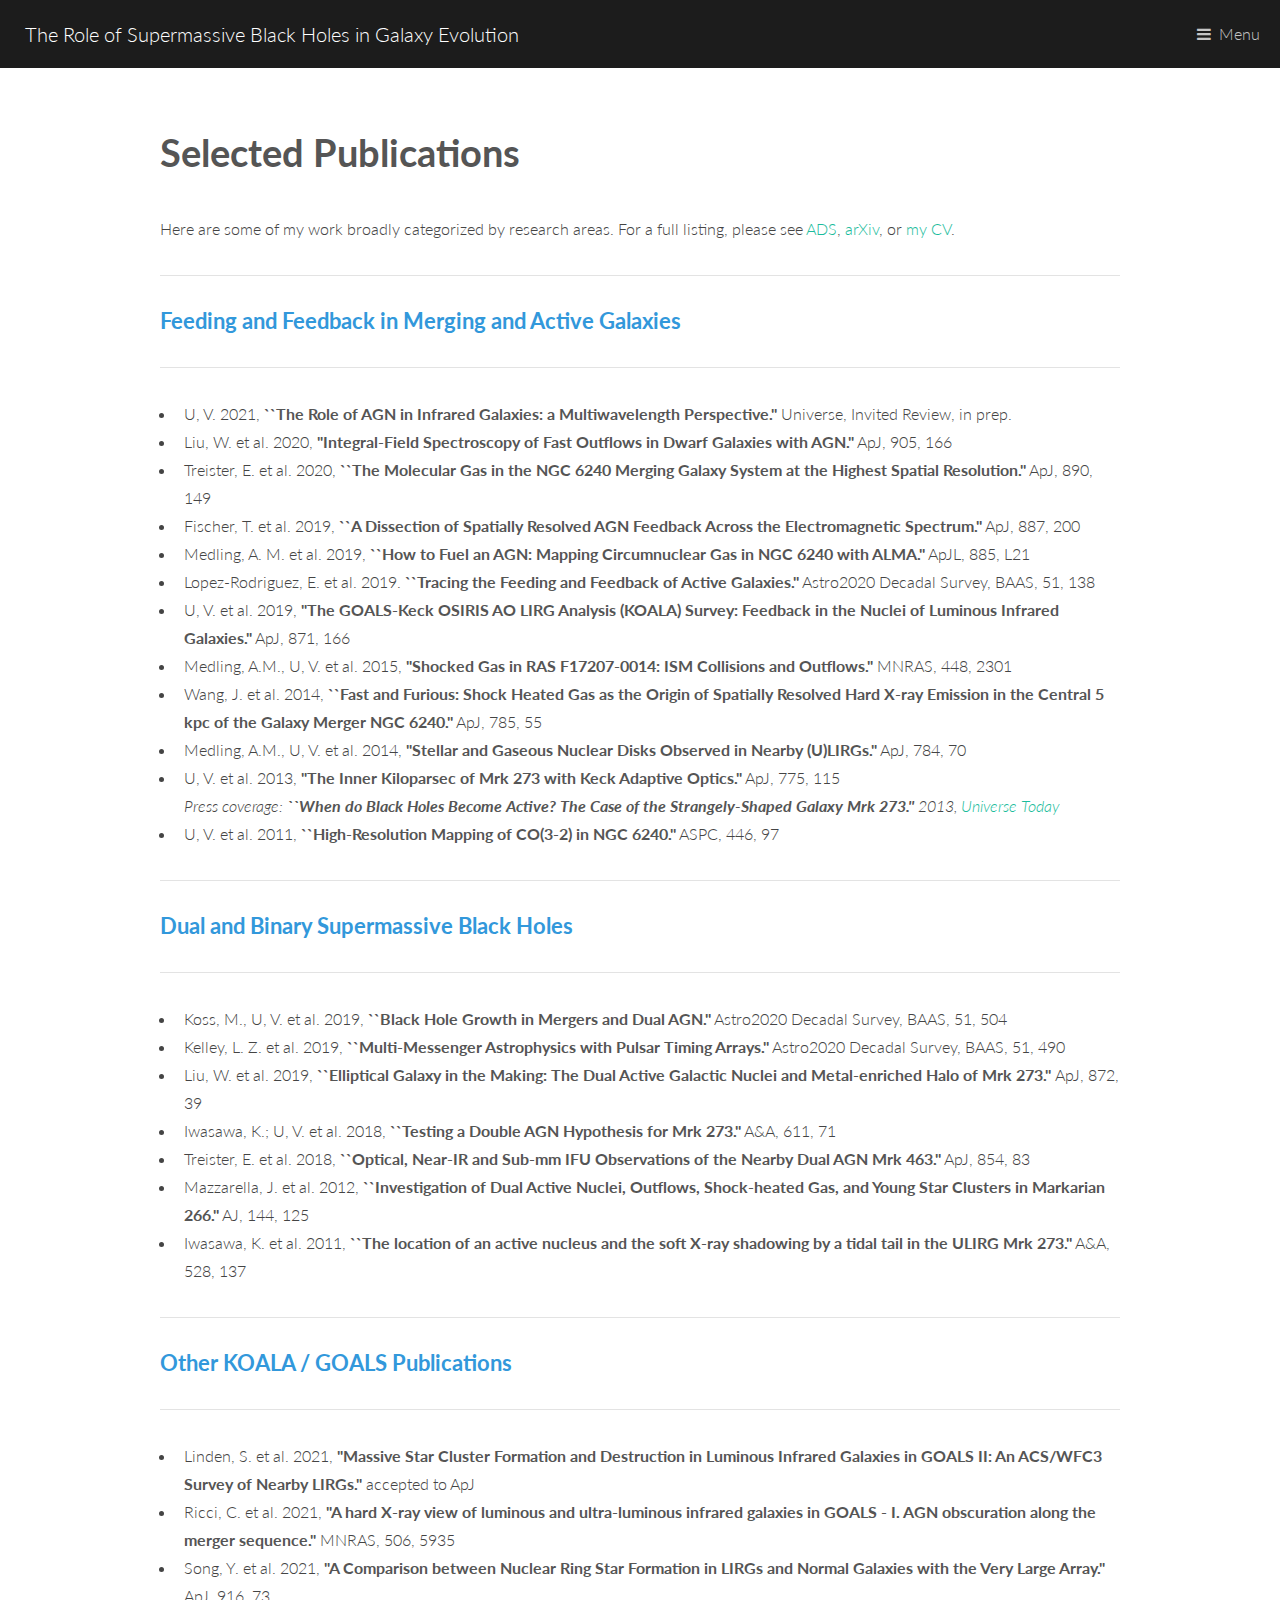
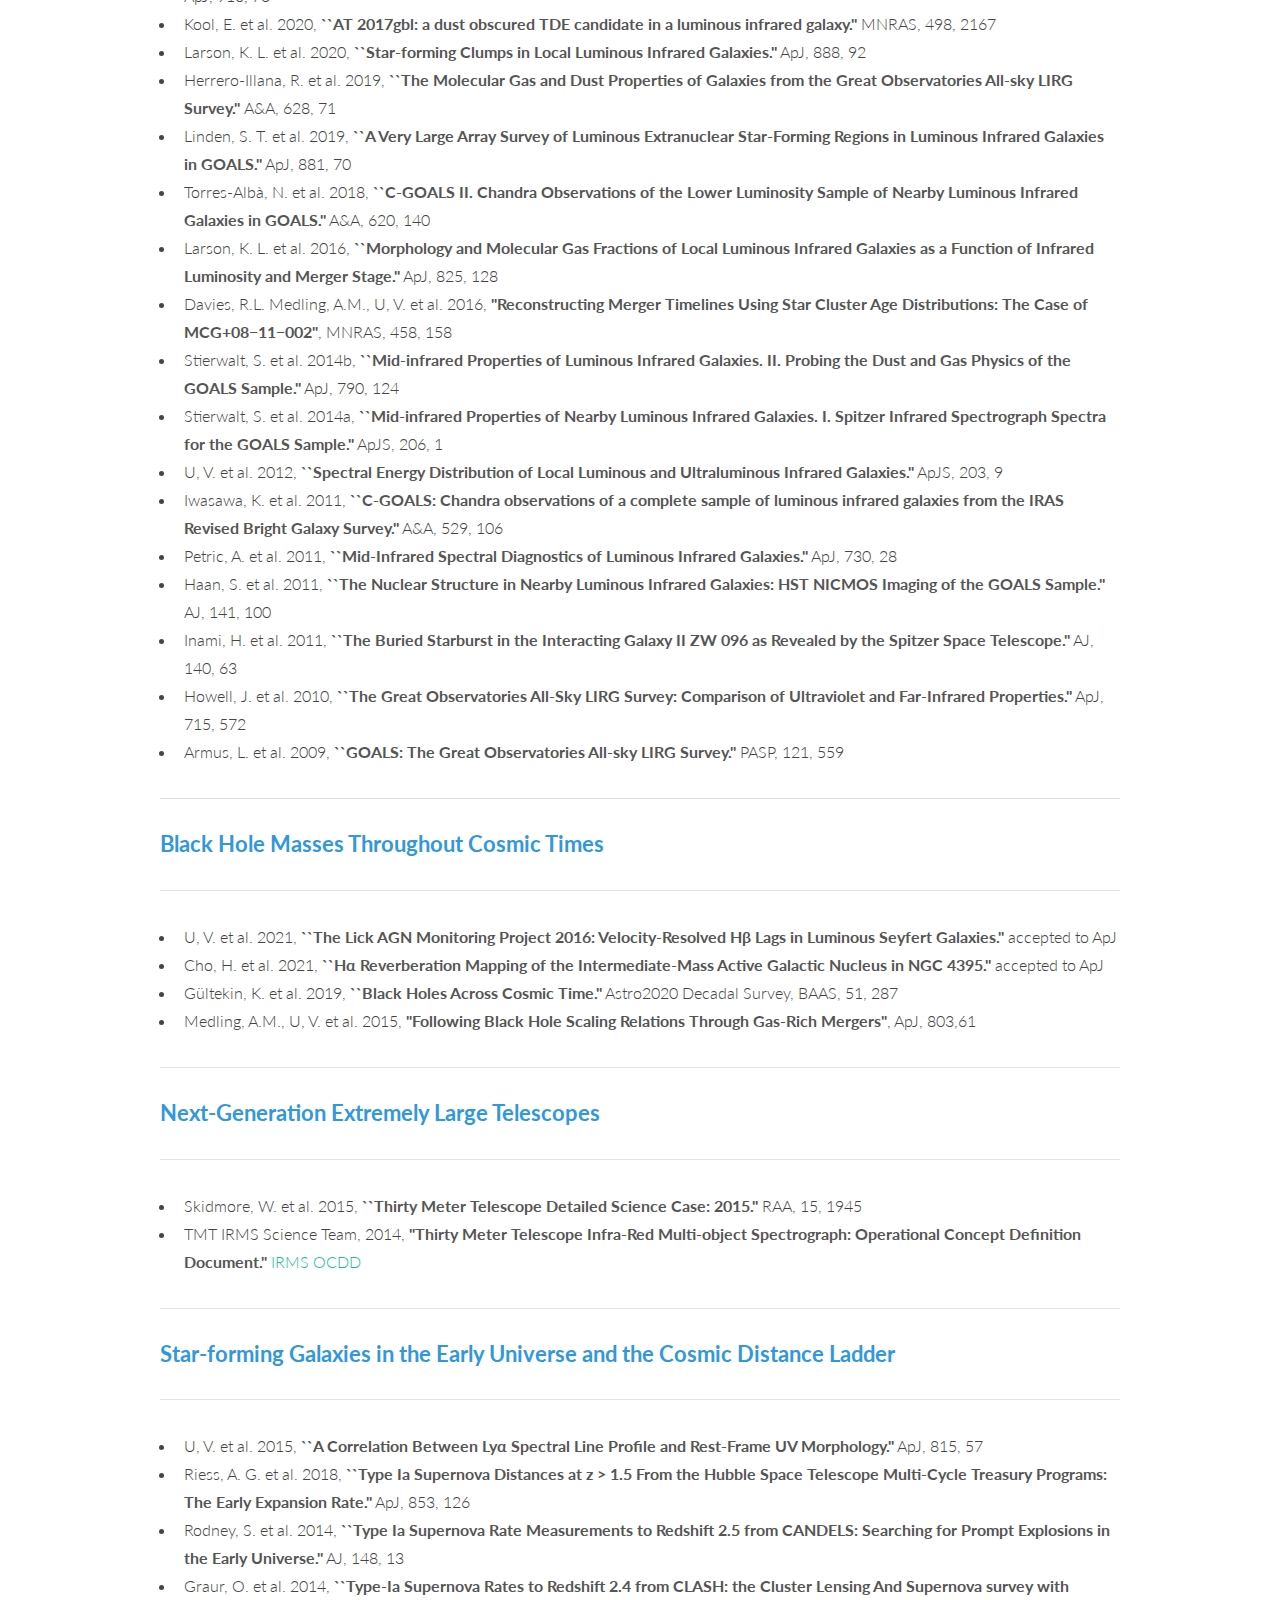
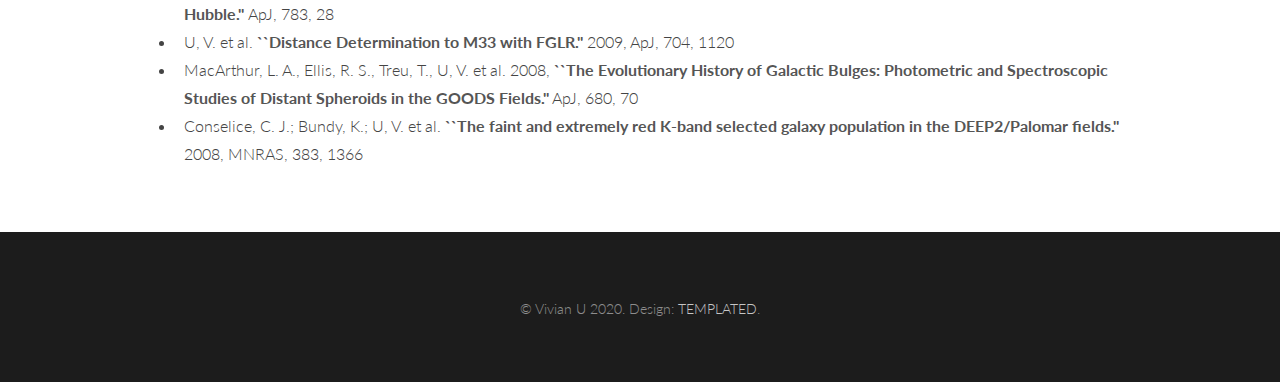
==== commit 26f6b937: "LAMP paper accepted" ====
--- a/research/pub.html
+++ b/research/pub.html
@@ -96,7 +96,7 @@
 				  <article id="rm">
 				  <hr> <h3> <a href="research.html#three"><font color="#3298db">Black Hole Masses Throughout Cosmic Times</font></a> </h3>  <hr>
 				  <ul>
-				    <li>U, V. et al. 2021, <b>``The Lick AGN Monitoring Project 2016: Velocity-Resolved H&beta; Lags in Luminous Seyfert Galaxies.''</b> submitted to ApJ </li>
+				    <li>U, V. et al. 2021, <b>``The Lick AGN Monitoring Project 2016: Velocity-Resolved H&beta; Lags in Luminous Seyfert Galaxies.''</b> accepted to ApJ </li>
 				    <li>Cho, H. et al. 2021, <b>``H&alpha; Reverberation Mapping of the Intermediate-Mass Active Galactic Nucleus in NGC 4395.''</b> accepted to ApJ </li>
 				    <li>G&uuml;ltekin, K. et al. 2019, <b>``Black Holes Across Cosmic Time.''</b> Astro2020 Decadal Survey, BAAS, 51, 287</li>
 				    <li>Medling, A.M., U, V. et al. 2015, <b>"Following Black Hole Scaling Relations Through Gas-Rich Mergers"</b>, ApJ, 803,61</li>
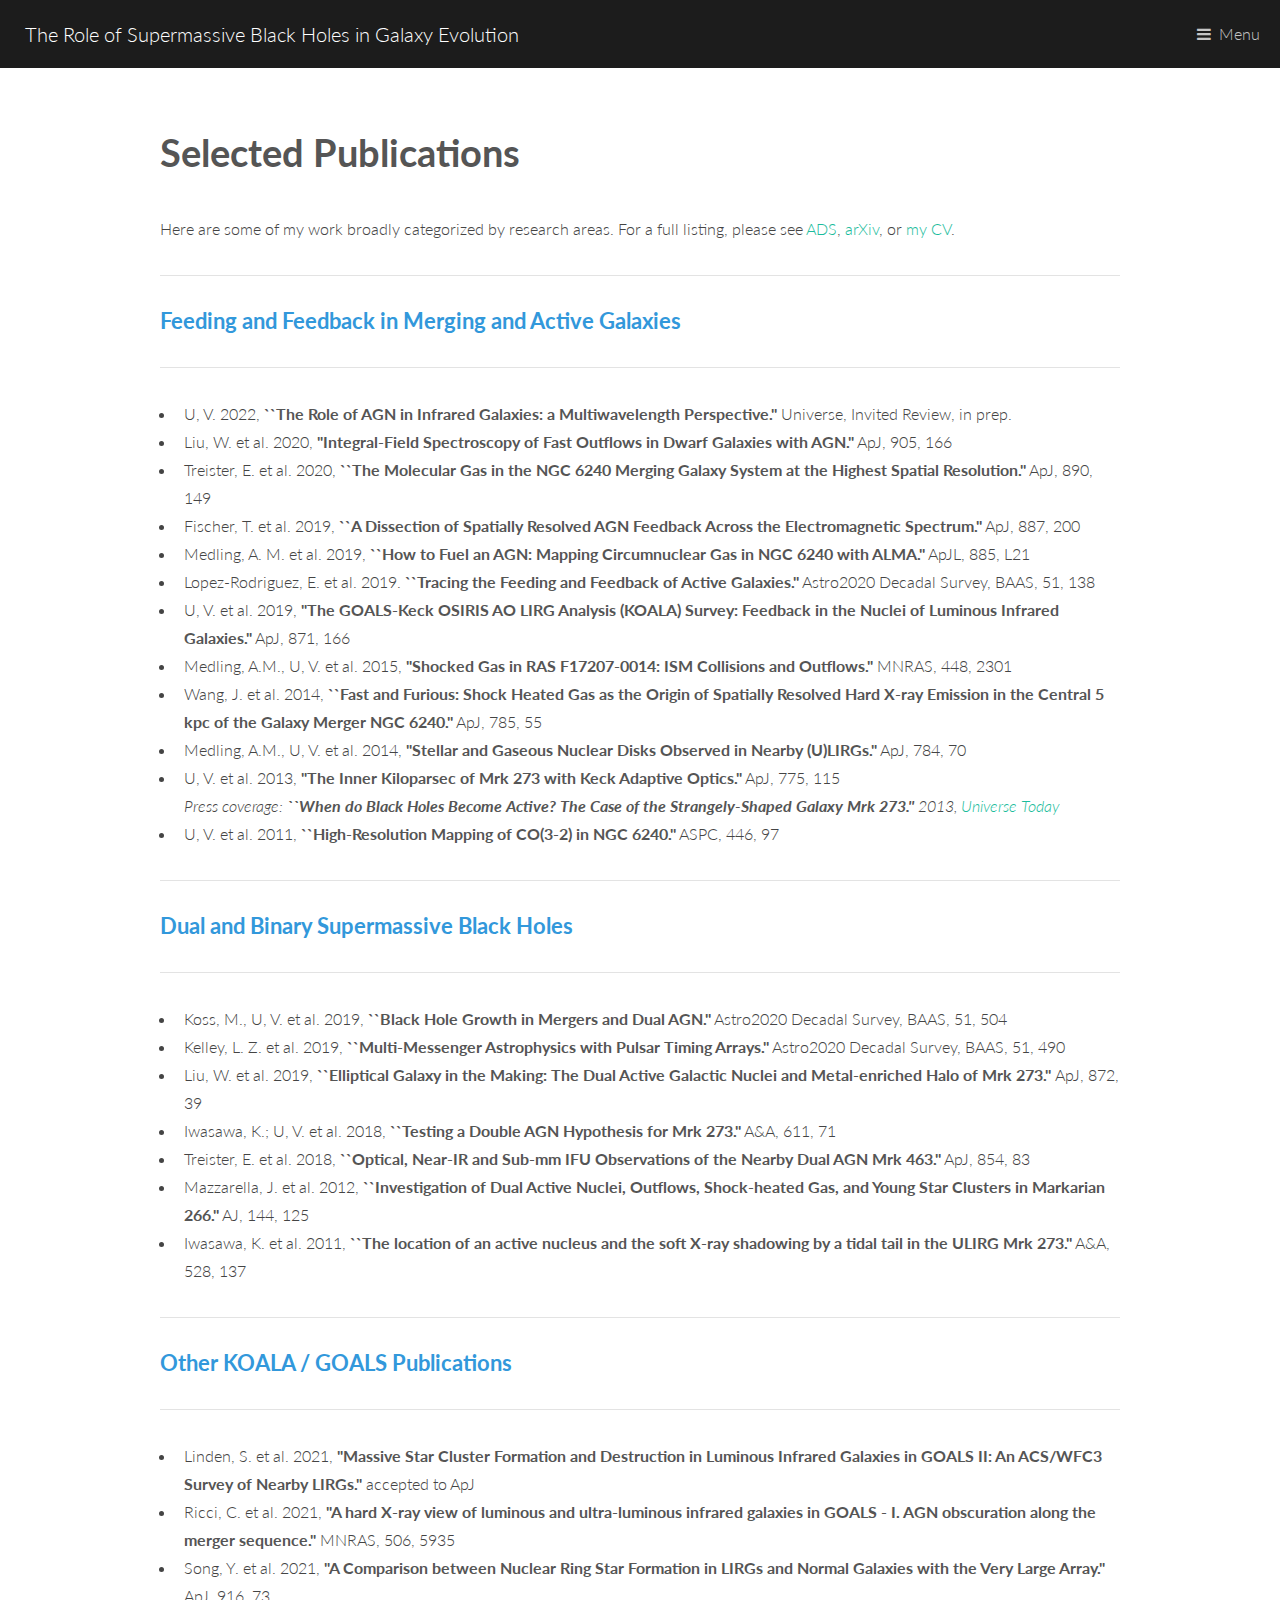
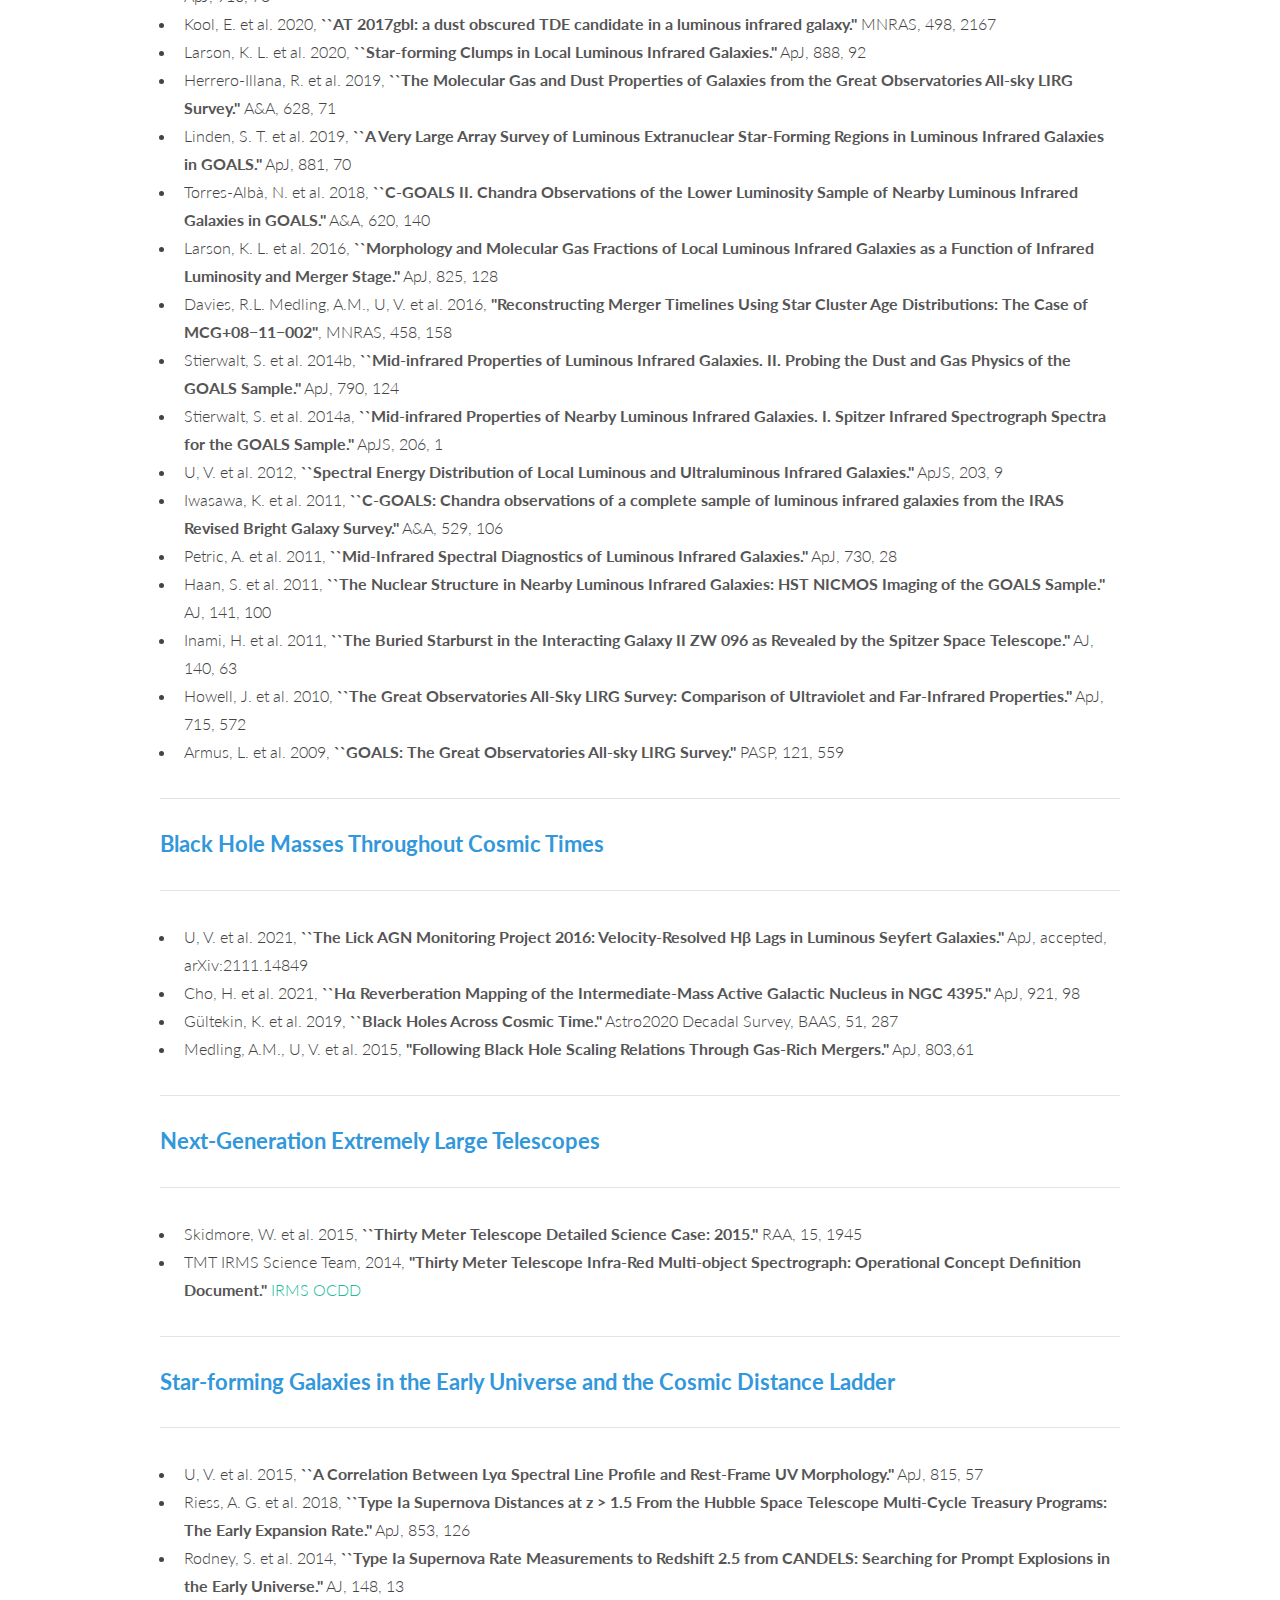
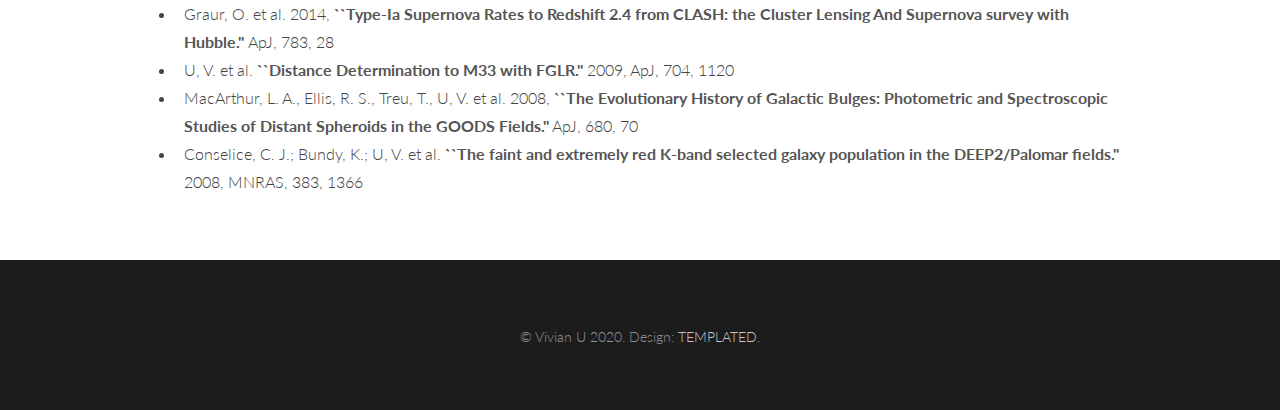
==== commit cce4b32e: "posted accepted LAMP paper to arXiv" ====
--- a/research/pub.html
+++ b/research/pub.html
@@ -39,7 +39,7 @@
 				  <hr> <h3> <a href="research.html#one"><font color="#3298db">Feeding and Feedback in Merging and Active Galaxies</font></a> </h3>  <hr>
 				  <ul>
 				    <!--li>U, V. et al. <b>``The Genesis of a Molecular Outflow.''</b> 2020, in prep.</li-->
-				    <li>U, V. 2021, <b>``The Role of AGN in Infrared Galaxies: a Multiwavelength Perspective.''</b> Universe, Invited Review, in prep.</li>
+				    <li>U, V. 2022, <b>``The Role of AGN in Infrared Galaxies: a Multiwavelength Perspective.''</b> Universe, Invited Review, in prep.</li>
 				    <li> Liu, W. et al. 2020, <b>"Integral-Field Spectroscopy of Fast Outflows in Dwarf Galaxies with AGN."</b> ApJ, 905, 166</li>
 				    <li>Treister, E. et al. 2020, <b>``The Molecular Gas in the NGC 6240 Merging Galaxy System at the Highest Spatial Resolution.''</b> ApJ, 890, 149</li>
   <li>Fischer, T. et al. 2019, <b>``A Dissection of Spatially Resolved AGN
@@ -96,10 +96,10 @@
 				  <article id="rm">
 				  <hr> <h3> <a href="research.html#three"><font color="#3298db">Black Hole Masses Throughout Cosmic Times</font></a> </h3>  <hr>
 				  <ul>
-				    <li>U, V. et al. 2021, <b>``The Lick AGN Monitoring Project 2016: Velocity-Resolved H&beta; Lags in Luminous Seyfert Galaxies.''</b> accepted to ApJ </li>
-				    <li>Cho, H. et al. 2021, <b>``H&alpha; Reverberation Mapping of the Intermediate-Mass Active Galactic Nucleus in NGC 4395.''</b> accepted to ApJ </li>
+				    <li>U, V. et al. 2021, <b>``The Lick AGN Monitoring Project 2016: Velocity-Resolved H&beta; Lags in Luminous Seyfert Galaxies.''</b> ApJ, accepted, arXiv:2111.14849 </li>
+				    <li>Cho, H. et al. 2021, <b>``H&alpha; Reverberation Mapping of the Intermediate-Mass Active Galactic Nucleus in NGC 4395.''</b> ApJ, 921, 98 </li>
 				    <li>G&uuml;ltekin, K. et al. 2019, <b>``Black Holes Across Cosmic Time.''</b> Astro2020 Decadal Survey, BAAS, 51, 287</li>
-				    <li>Medling, A.M., U, V. et al. 2015, <b>"Following Black Hole Scaling Relations Through Gas-Rich Mergers"</b>, ApJ, 803,61</li>
+				    <li>Medling, A.M., U, V. et al. 2015, <b>"Following Black Hole Scaling Relations Through Gas-Rich Mergers."</b> ApJ, 803,61</li>
 				  </ul>
 				  </article>
 				  <article id="elts">
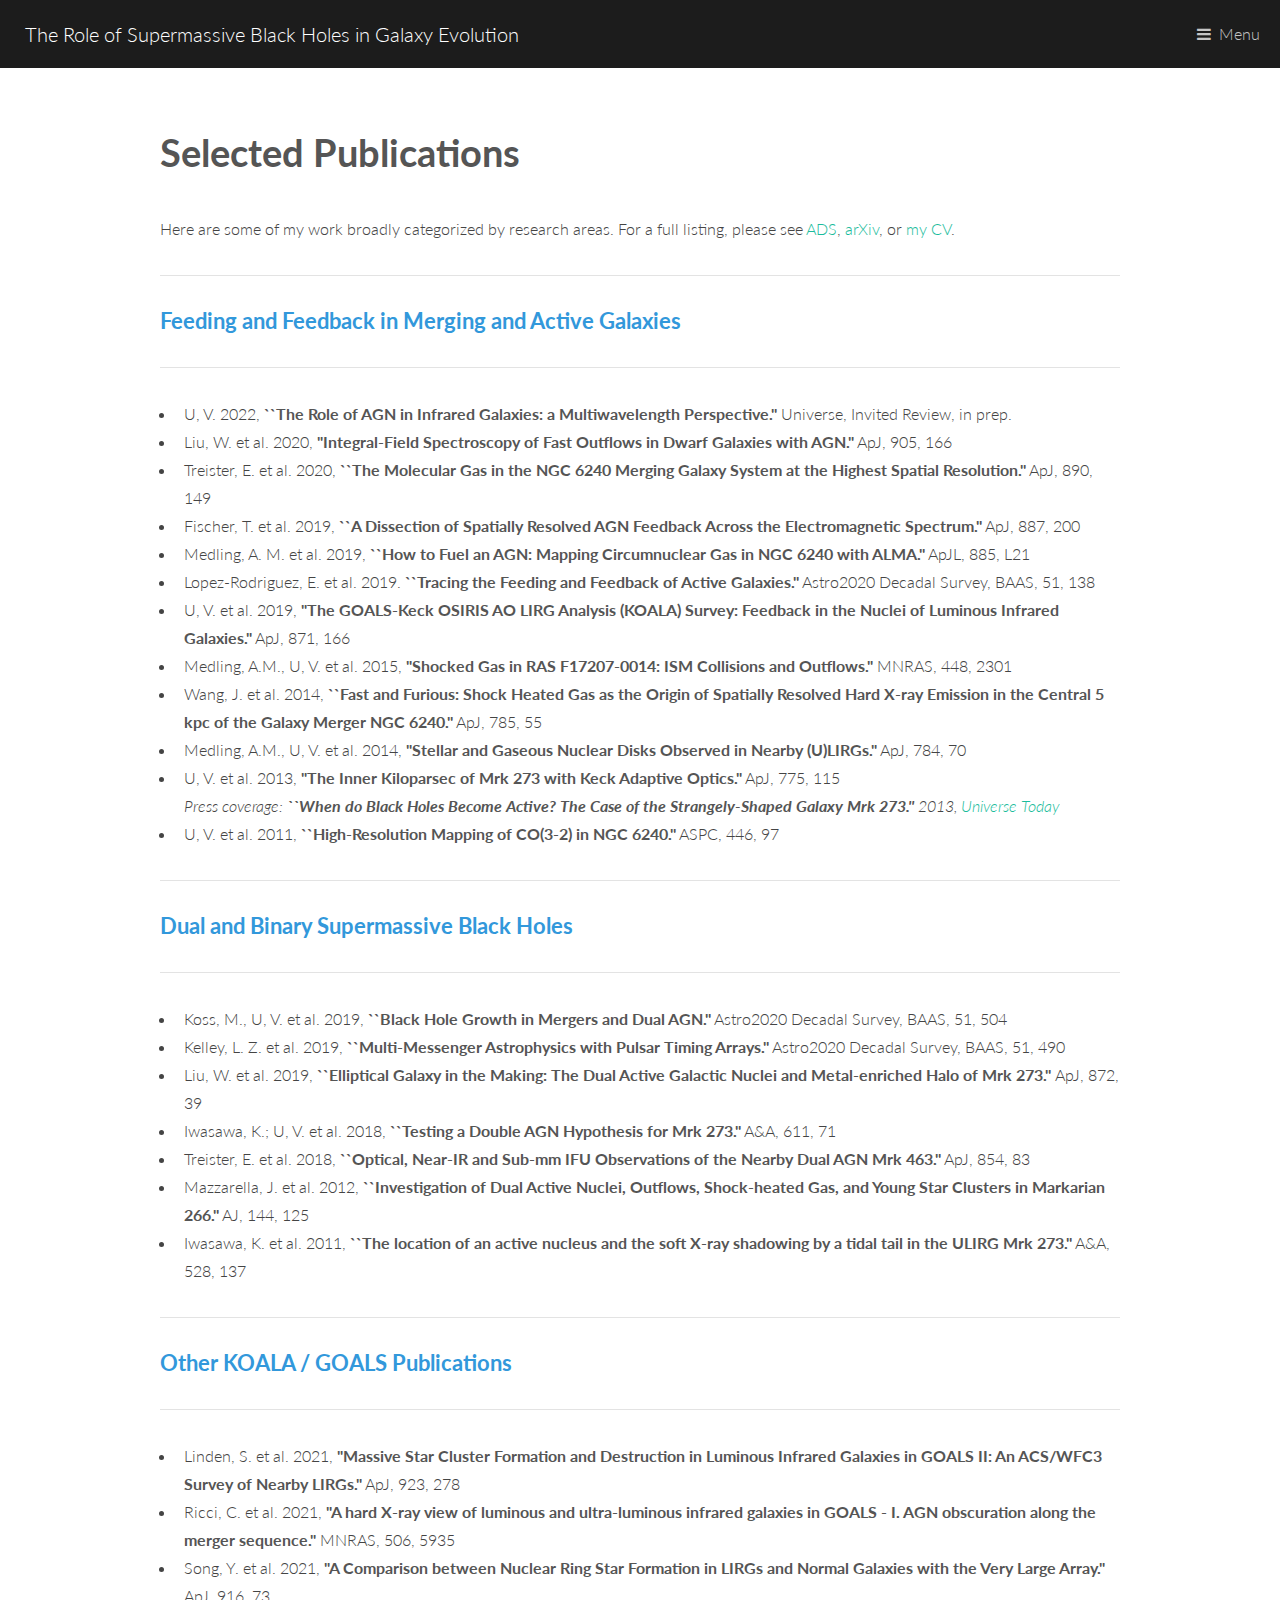
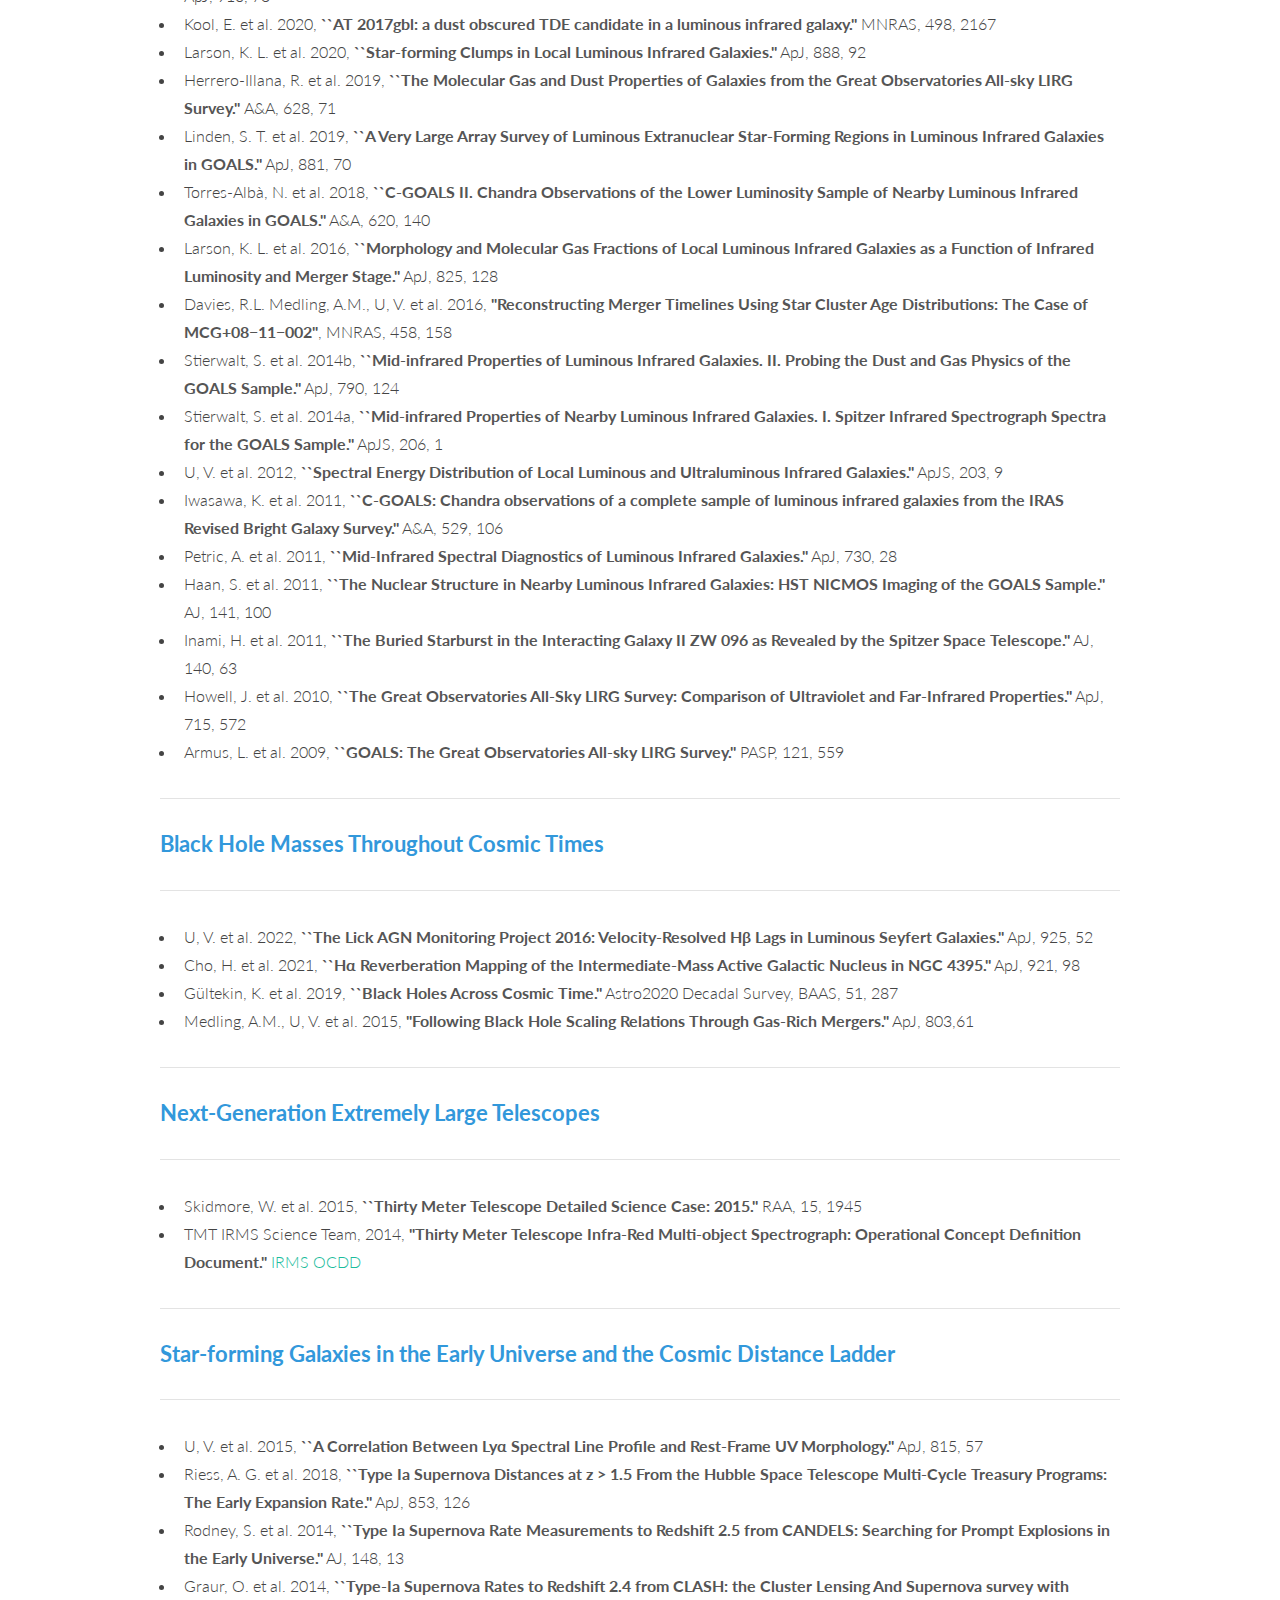
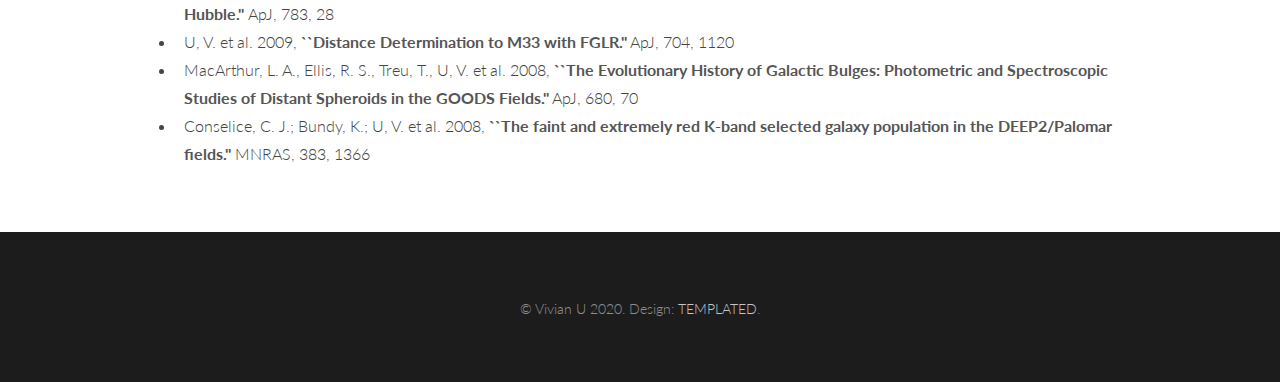
==== commit 0569aa52: "LAMP paper is updated with published journal reference" ====
--- a/research/pub.html
+++ b/research/pub.html
@@ -70,7 +70,7 @@
 				  <article id="goals">
 				  <hr> <h3> <a href="research.html#two"><font color="#3298db">Other KOALA / GOALS Publications</font></a> </h3>  <hr>
 				  <ul>
-				    <li>Linden, S. et al. 2021, <b>"Massive Star Cluster Formation and Destruction in Luminous Infrared Galaxies in GOALS II: An ACS/WFC3 Survey of Nearby LIRGs."</b> accepted to ApJ </li>
+				    <li>Linden, S. et al. 2021, <b>"Massive Star Cluster Formation and Destruction in Luminous Infrared Galaxies in GOALS II: An ACS/WFC3 Survey of Nearby LIRGs."</b> ApJ, 923, 278 </li>
 				    <li>Ricci, C. et al. 2021, <b>"A hard X-ray view of luminous and ultra-luminous infrared galaxies in GOALS - I. AGN obscuration along the merger sequence."</b> MNRAS, 506, 5935 </li>
 				    <li>Song, Y. et al. 2021, <b>"A Comparison between Nuclear Ring Star Formation in LIRGs and Normal Galaxies with the Very Large Array."</b> ApJ, 916, 73 </li>
 				    <li>Kool, E. et al. 2020, <b>``AT 2017gbl: a dust obscured TDE candidate in a luminous infrared galaxy.''</b> MNRAS, 498, 2167</li>
@@ -96,7 +96,7 @@
 				  <article id="rm">
 				  <hr> <h3> <a href="research.html#three"><font color="#3298db">Black Hole Masses Throughout Cosmic Times</font></a> </h3>  <hr>
 				  <ul>
-				    <li>U, V. et al. 2021, <b>``The Lick AGN Monitoring Project 2016: Velocity-Resolved H&beta; Lags in Luminous Seyfert Galaxies.''</b> ApJ, accepted, arXiv:2111.14849 </li>
+				    <li>U, V. et al. 2022, <b>``The Lick AGN Monitoring Project 2016: Velocity-Resolved H&beta; Lags in Luminous Seyfert Galaxies.''</b> ApJ, 925, 52 </li>
 				    <li>Cho, H. et al. 2021, <b>``H&alpha; Reverberation Mapping of the Intermediate-Mass Active Galactic Nucleus in NGC 4395.''</b> ApJ, 921, 98 </li>
 				    <li>G&uuml;ltekin, K. et al. 2019, <b>``Black Holes Across Cosmic Time.''</b> Astro2020 Decadal Survey, BAAS, 51, 287</li>
 				    <li>Medling, A.M., U, V. et al. 2015, <b>"Following Black Hole Scaling Relations Through Gas-Rich Mergers."</b> ApJ, 803,61</li>
@@ -116,9 +116,9 @@
 				    <li>Riess, A. G. et al. 2018, <b>``Type Ia Supernova Distances at z > 1.5  From the Hubble Space Telescope Multi-Cycle Treasury Programs: The Early Expansion Rate.''</b> ApJ, 853, 126</li>
 				    <li>Rodney, S. et al. 2014, <b>``Type Ia Supernova Rate Measurements to Redshift 2.5 from CANDELS: Searching for Prompt Explosions in the Early Universe.''</b> AJ, 148, 13</li>
 				    <li>Graur, O. et al. 2014, <b>``Type-Ia Supernova Rates to Redshift 2.4 from CLASH: the Cluster Lensing And Supernova survey with Hubble.'' </b> ApJ, 783, 28</li>
-				    <li>U, V. et al. <b>``Distance Determination to M33 with FGLR.''</b> 2009, ApJ, 704, 1120</li>
+				    <li>U, V. et al. 2009, <b>``Distance Determination to M33 with FGLR.''</b> ApJ, 704, 1120</li>
 				    <li>MacArthur, L. A., Ellis, R. S., Treu, T., U, V. et al. 2008, <b>``The Evolutionary History of Galactic Bulges: Photometric and Spectroscopic Studies of Distant Spheroids in the GOODS Fields.''</b> ApJ, 680, 70 </li>
-				    <li>Conselice, C. J.; Bundy, K.; U, V. et al. <b>``The faint and extremely red K-band selected galaxy population in the DEEP2/Palomar fields.''</b> 2008, MNRAS, 383, 1366</li>
+				    <li>Conselice, C. J.; Bundy, K.; U, V. et al. 2008, <b>``The faint and extremely red K-band selected galaxy population in the DEEP2/Palomar fields.''</b> MNRAS, 383, 1366</li>
 				  </ul>
 				  </article>
 				</div>
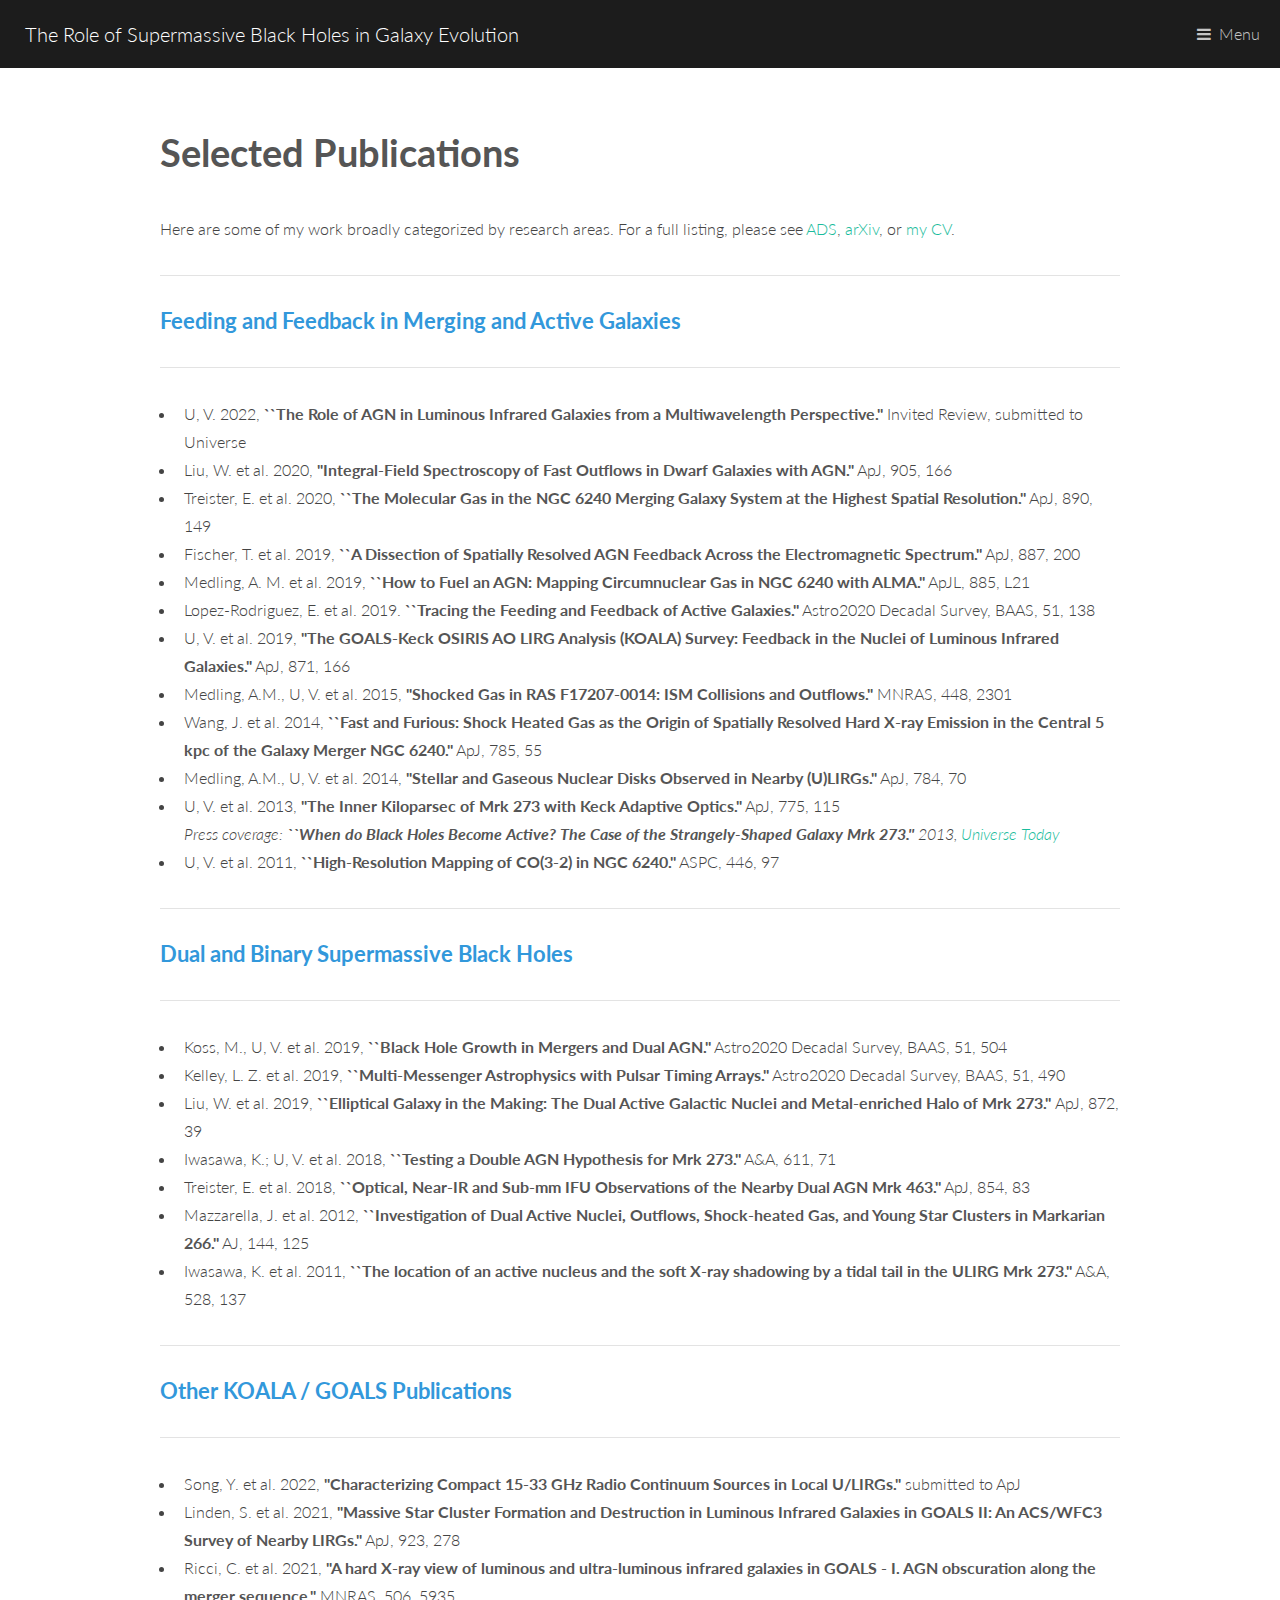
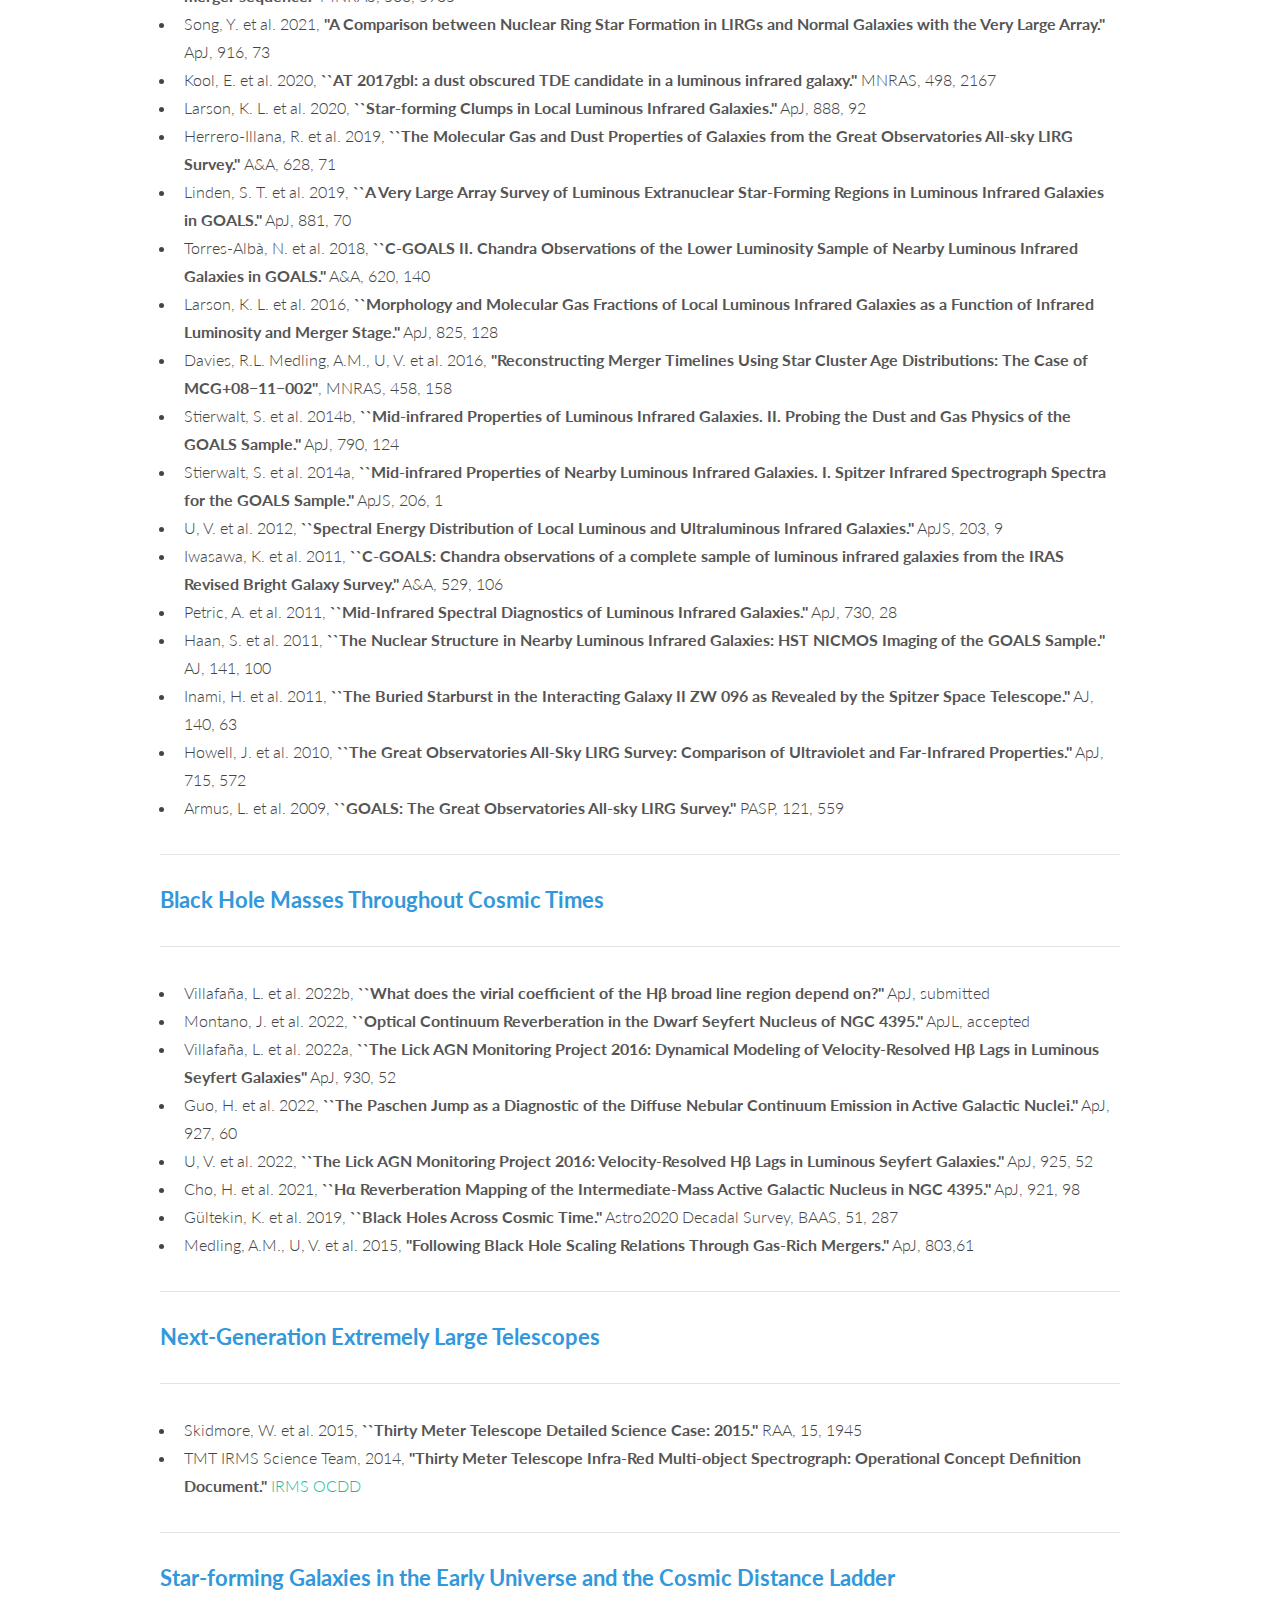
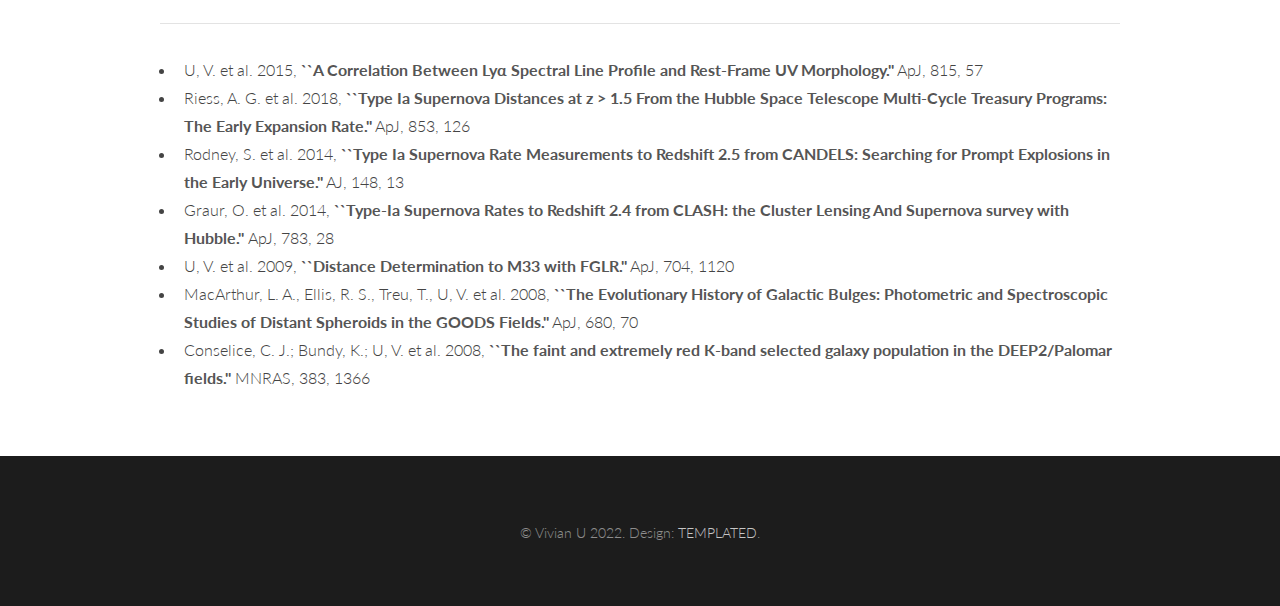
==== commit 72651479: "updated research page with a number of new publications" ====
--- a/research/pub.html
+++ b/research/pub.html
@@ -39,7 +39,7 @@
 				  <hr> <h3> <a href="research.html#one"><font color="#3298db">Feeding and Feedback in Merging and Active Galaxies</font></a> </h3>  <hr>
 				  <ul>
 				    <!--li>U, V. et al. <b>``The Genesis of a Molecular Outflow.''</b> 2020, in prep.</li-->
-				    <li>U, V. 2022, <b>``The Role of AGN in Infrared Galaxies: a Multiwavelength Perspective.''</b> Universe, Invited Review, in prep.</li>
+				    <li>U, V. 2022, <b>``The Role of AGN in Luminous Infrared Galaxies from  a Multiwavelength Perspective.''</b> Invited Review, submitted to Universe</li>
 				    <li> Liu, W. et al. 2020, <b>"Integral-Field Spectroscopy of Fast Outflows in Dwarf Galaxies with AGN."</b> ApJ, 905, 166</li>
 				    <li>Treister, E. et al. 2020, <b>``The Molecular Gas in the NGC 6240 Merging Galaxy System at the Highest Spatial Resolution.''</b> ApJ, 890, 149</li>
   <li>Fischer, T. et al. 2019, <b>``A Dissection of Spatially Resolved AGN
@@ -70,6 +70,8 @@
 				  <article id="goals">
 				  <hr> <h3> <a href="research.html#two"><font color="#3298db">Other KOALA / GOALS Publications</font></a> </h3>  <hr>
 				  <ul>
+				    <li>Song, Y. et al. 2022, <b>"Characterizing Compact 15-33 GHz Radio
+  Continuum Sources in Local U/LIRGs."</b> submitted to ApJ </li>
 				    <li>Linden, S. et al. 2021, <b>"Massive Star Cluster Formation and Destruction in Luminous Infrared Galaxies in GOALS II: An ACS/WFC3 Survey of Nearby LIRGs."</b> ApJ, 923, 278 </li>
 				    <li>Ricci, C. et al. 2021, <b>"A hard X-ray view of luminous and ultra-luminous infrared galaxies in GOALS - I. AGN obscuration along the merger sequence."</b> MNRAS, 506, 5935 </li>
 				    <li>Song, Y. et al. 2021, <b>"A Comparison between Nuclear Ring Star Formation in LIRGs and Normal Galaxies with the Very Large Array."</b> ApJ, 916, 73 </li>
@@ -96,6 +98,10 @@
 				  <article id="rm">
 				  <hr> <h3> <a href="research.html#three"><font color="#3298db">Black Hole Masses Throughout Cosmic Times</font></a> </h3>  <hr>
 				  <ul>
+				    <li>Villafa&ntilde;a, L. et al. 2022b, <b>``What does the virial coefficient of the H&beta; broad line region depend on?''</b> ApJ, submitted </li>
+				    <li>Montano, J. et al. 2022, <b>``Optical Continuum Reverberation in the Dwarf Seyfert Nucleus of NGC 4395.''</b> ApJL, accepted </li>
+				    <li>Villafa&ntilde;a, L. et al. 2022a, <b>``The Lick AGN Monitoring Project 2016: Dynamical Modeling of Velocity-Resolved H&beta; Lags in Luminous Seyfert Galaxies''</b> ApJ, 930, 52</li>
+				    <li>Guo, H. et al. 2022, <b>``The Paschen Jump as a Diagnostic of the Diffuse Nebular Continuum Emission in Active Galactic Nuclei.''</b> ApJ, 927, 60 </li>
 				    <li>U, V. et al. 2022, <b>``The Lick AGN Monitoring Project 2016: Velocity-Resolved H&beta; Lags in Luminous Seyfert Galaxies.''</b> ApJ, 925, 52 </li>
 				    <li>Cho, H. et al. 2021, <b>``H&alpha; Reverberation Mapping of the Intermediate-Mass Active Galactic Nucleus in NGC 4395.''</b> ApJ, 921, 98 </li>
 				    <li>G&uuml;ltekin, K. et al. 2019, <b>``Black Holes Across Cosmic Time.''</b> Astro2020 Decadal Survey, BAAS, 51, 287</li>
@@ -132,7 +138,7 @@
 					<li><a href="#" class="icon fa-instagram"><span class="label">Instagram</span></a></li>
 				</ul-->
 				<div class="copyright">
-					&copy; Vivian U 2020. Design: <a href="https://templated.co">TEMPLATED</a>.
+					&copy; Vivian U 2022. Design: <a href="https://templated.co">TEMPLATED</a>.
 				</div>
 			</footer>
 
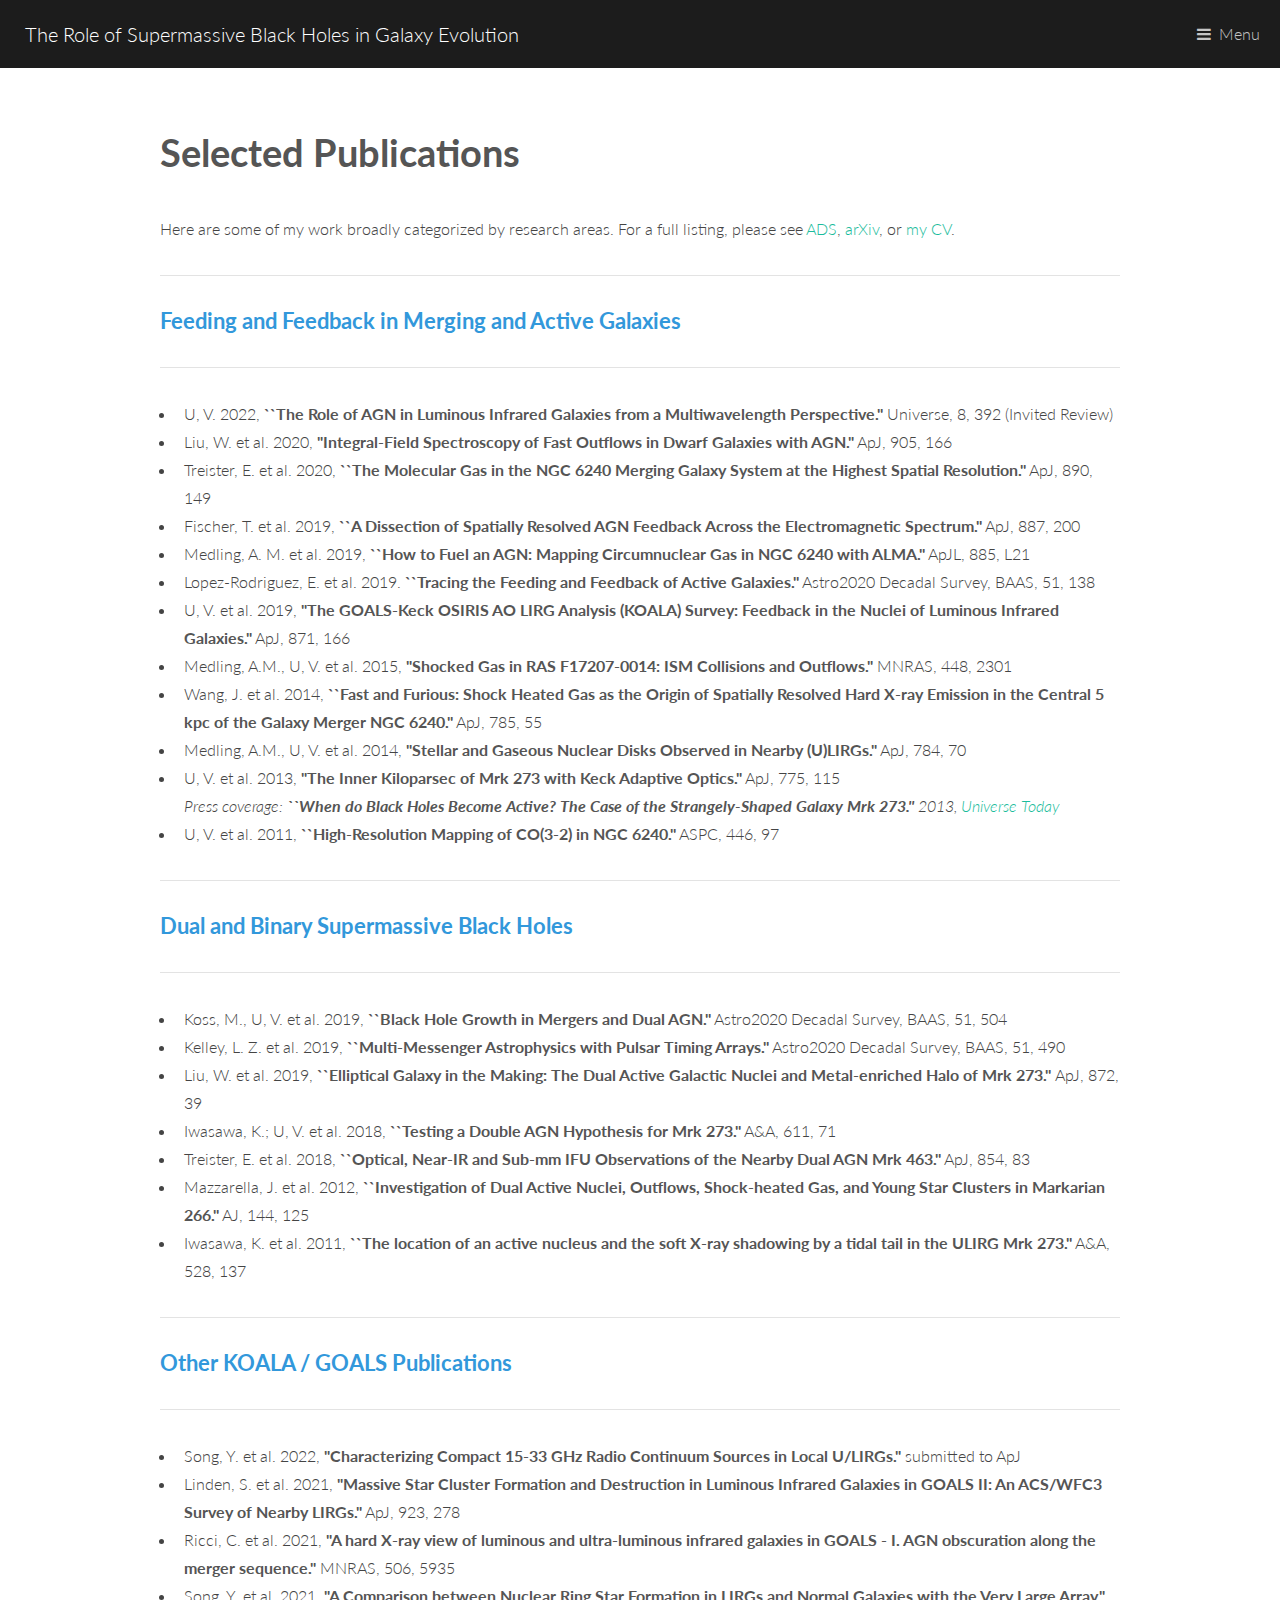
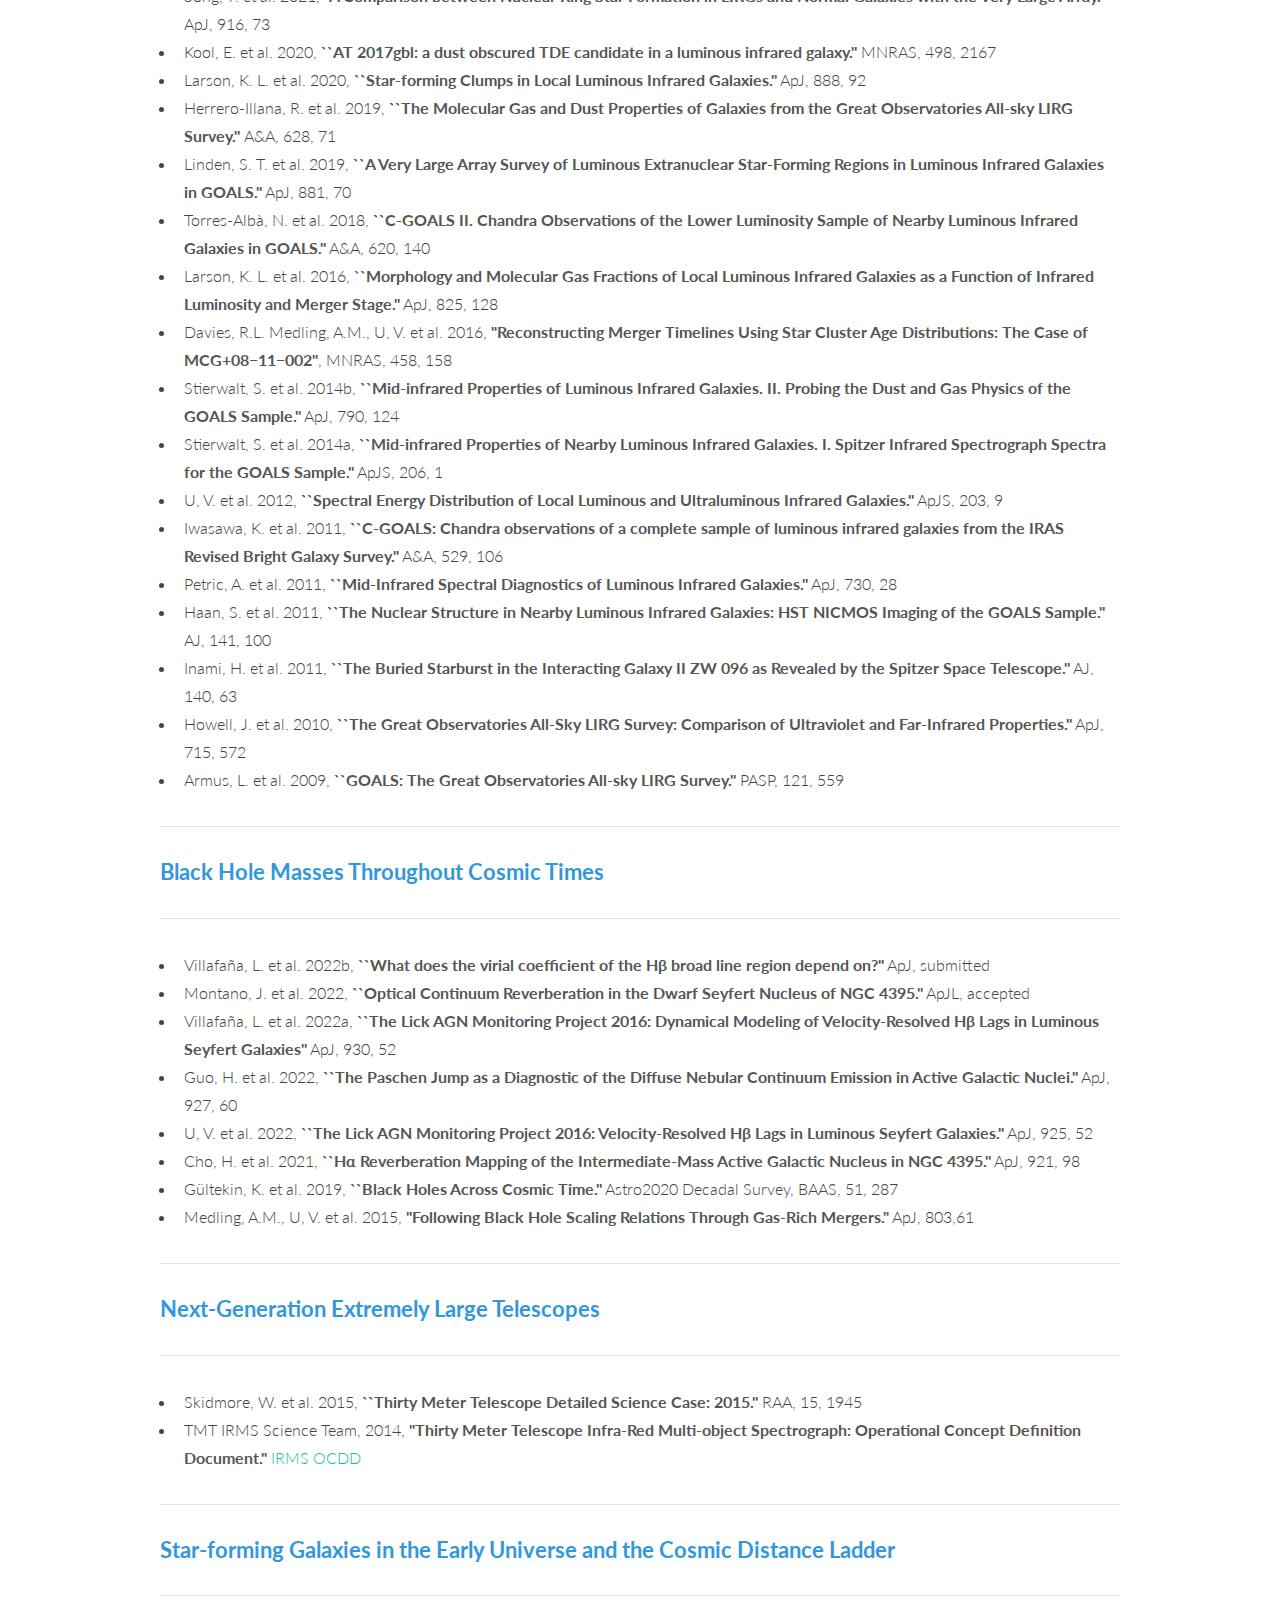
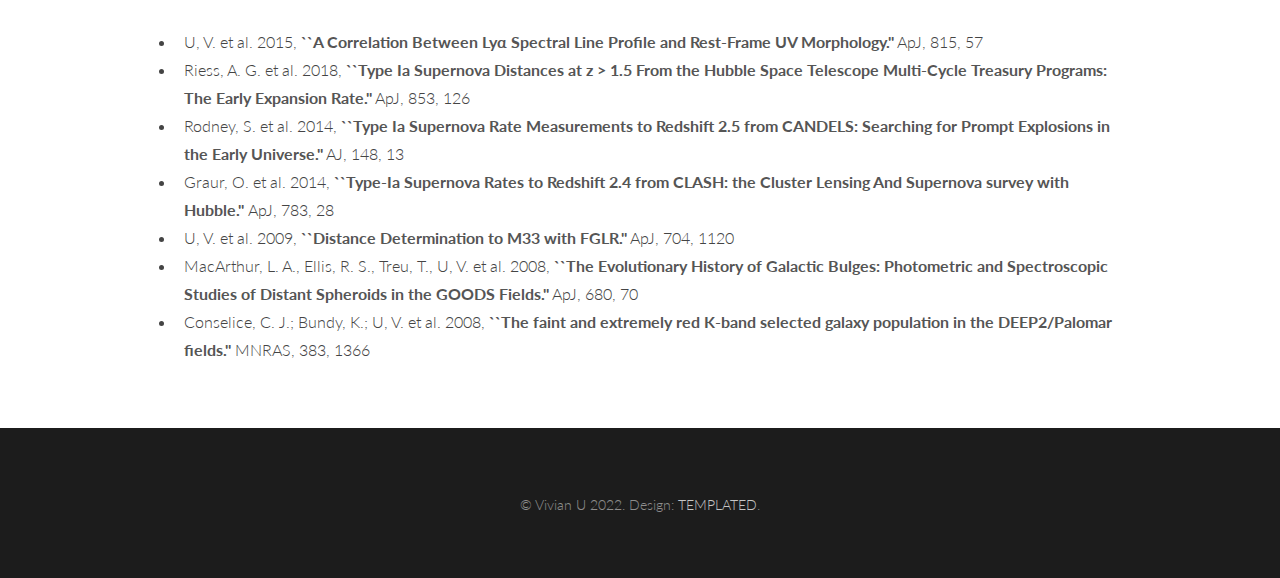
==== commit e9ce2e1a: "Review paper published; group update long overdue" ====
--- a/research/pub.html
+++ b/research/pub.html
@@ -39,7 +39,9 @@
 				  <hr> <h3> <a href="research.html#one"><font color="#3298db">Feeding and Feedback in Merging and Active Galaxies</font></a> </h3>  <hr>
 				  <ul>
 				    <!--li>U, V. et al. <b>``The Genesis of a Molecular Outflow.''</b> 2020, in prep.</li-->
-				    <li>U, V. 2022, <b>``The Role of AGN in Luminous Infrared Galaxies from  a Multiwavelength Perspective.''</b> Invited Review, submitted to Universe</li>
+				    <li>U, V. 2022, <b>``The Role of
+			AGN in Luminous Infrared Galaxies from  a
+			Multiwavelength Perspective.''</b> Universe, 8, 392 (Invited Review)</li>
 				    <li> Liu, W. et al. 2020, <b>"Integral-Field Spectroscopy of Fast Outflows in Dwarf Galaxies with AGN."</b> ApJ, 905, 166</li>
 				    <li>Treister, E. et al. 2020, <b>``The Molecular Gas in the NGC 6240 Merging Galaxy System at the Highest Spatial Resolution.''</b> ApJ, 890, 149</li>
   <li>Fischer, T. et al. 2019, <b>``A Dissection of Spatially Resolved AGN
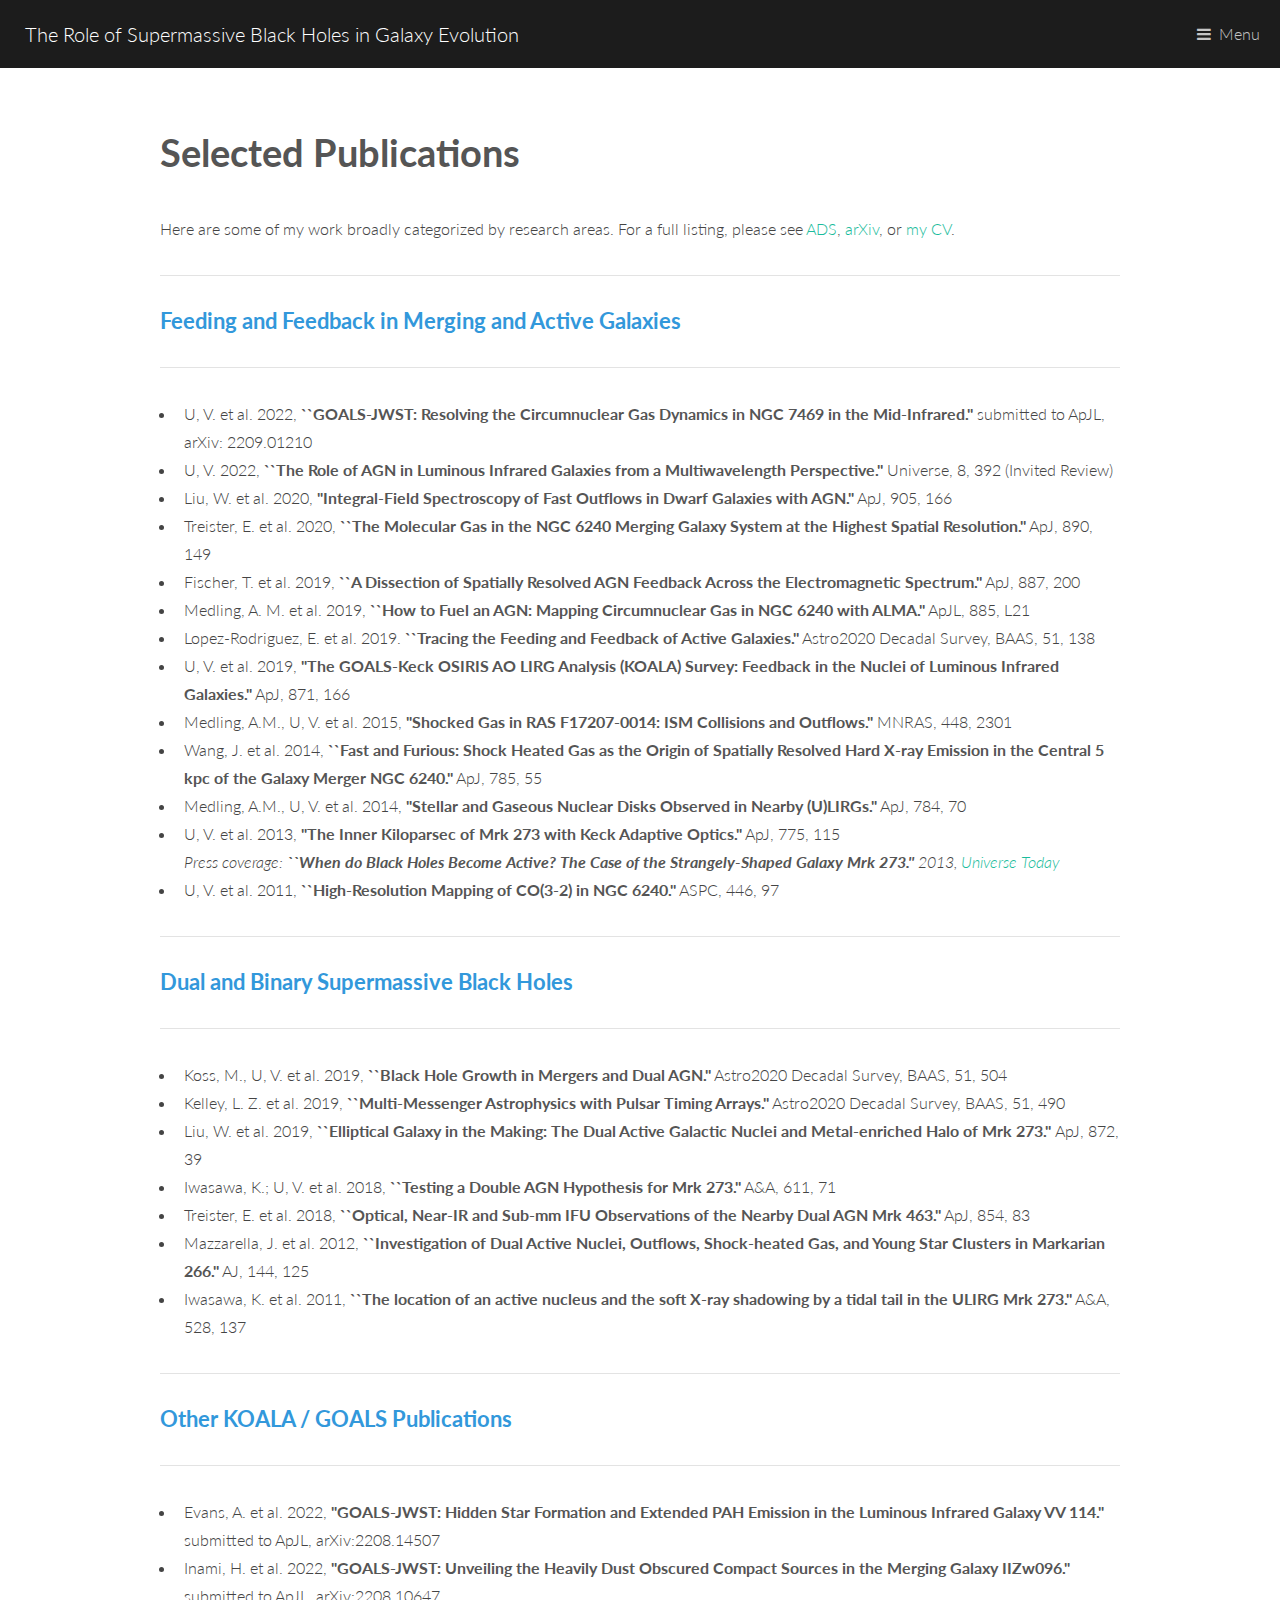
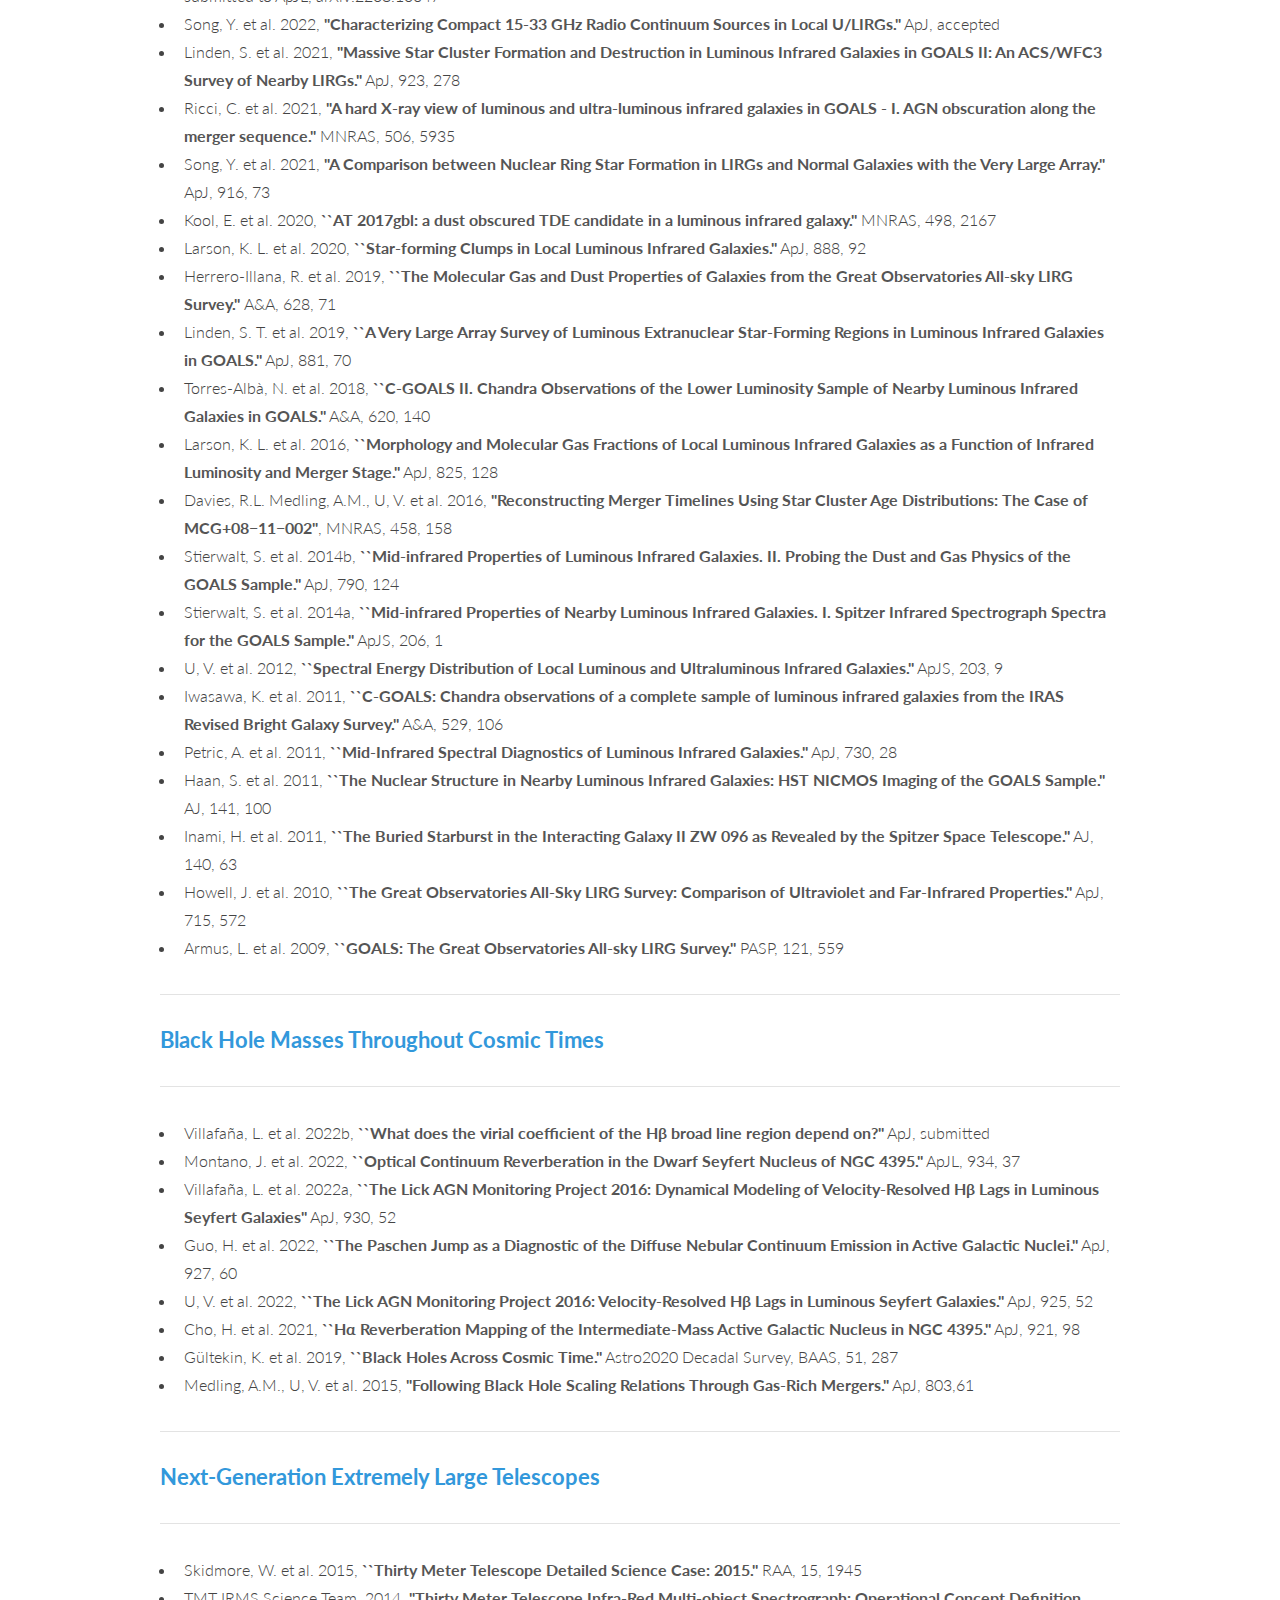
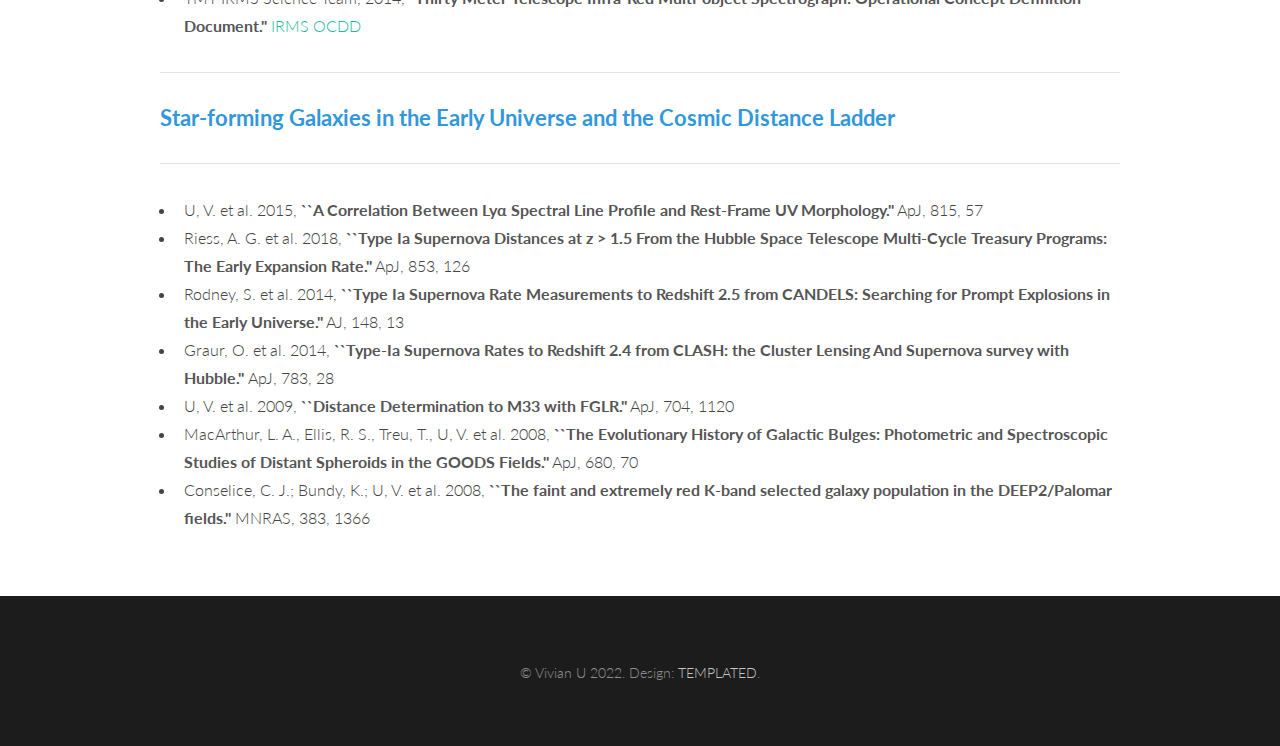
==== commit bea4983a: "updated publications and outreach/interview activities" ====
--- a/research/pub.html
+++ b/research/pub.html
@@ -39,9 +39,8 @@
 				  <hr> <h3> <a href="research.html#one"><font color="#3298db">Feeding and Feedback in Merging and Active Galaxies</font></a> </h3>  <hr>
 				  <ul>
 				    <!--li>U, V. et al. <b>``The Genesis of a Molecular Outflow.''</b> 2020, in prep.</li-->
-				    <li>U, V. 2022, <b>``The Role of
-			AGN in Luminous Infrared Galaxies from  a
-			Multiwavelength Perspective.''</b> Universe, 8, 392 (Invited Review)</li>
+				    <li>U, V. et al. 2022, <b>``GOALS-JWST: Resolving the Circumnuclear Gas Dynamics in NGC 7469 in the Mid-Infrared.''</b> submitted to ApJL, arXiv: 2209.01210</li>
+				    <li>U, V. 2022, <b>``The Role of AGN in Luminous Infrared Galaxies from a		Multiwavelength Perspective.''</b> Universe, 8, 392 (Invited Review)</li>
 				    <li> Liu, W. et al. 2020, <b>"Integral-Field Spectroscopy of Fast Outflows in Dwarf Galaxies with AGN."</b> ApJ, 905, 166</li>
 				    <li>Treister, E. et al. 2020, <b>``The Molecular Gas in the NGC 6240 Merging Galaxy System at the Highest Spatial Resolution.''</b> ApJ, 890, 149</li>
   <li>Fischer, T. et al. 2019, <b>``A Dissection of Spatially Resolved AGN
@@ -72,8 +71,10 @@
 				  <article id="goals">
 				  <hr> <h3> <a href="research.html#two"><font color="#3298db">Other KOALA / GOALS Publications</font></a> </h3>  <hr>
 				  <ul>
+				    <li>Evans, A. et al. 2022, <b>"GOALS-JWST: Hidden Star Formation and Extended PAH Emission in the Luminous Infrared Galaxy VV 114."</b> submitted to ApJL, arXiv:2208.14507</li>
+				    <li>Inami, H. et al. 2022, <b>"GOALS-JWST: Unveiling the Heavily Dust Obscured Compact Sources in the Merging Galaxy IIZw096."</b> submitted to ApJL, arXiv:2208.10647 </li>
 				    <li>Song, Y. et al. 2022, <b>"Characterizing Compact 15-33 GHz Radio
-  Continuum Sources in Local U/LIRGs."</b> submitted to ApJ </li>
+  Continuum Sources in Local U/LIRGs."</b> ApJ, accepted </li>
 				    <li>Linden, S. et al. 2021, <b>"Massive Star Cluster Formation and Destruction in Luminous Infrared Galaxies in GOALS II: An ACS/WFC3 Survey of Nearby LIRGs."</b> ApJ, 923, 278 </li>
 				    <li>Ricci, C. et al. 2021, <b>"A hard X-ray view of luminous and ultra-luminous infrared galaxies in GOALS - I. AGN obscuration along the merger sequence."</b> MNRAS, 506, 5935 </li>
 				    <li>Song, Y. et al. 2021, <b>"A Comparison between Nuclear Ring Star Formation in LIRGs and Normal Galaxies with the Very Large Array."</b> ApJ, 916, 73 </li>
@@ -101,7 +102,7 @@
 				  <hr> <h3> <a href="research.html#three"><font color="#3298db">Black Hole Masses Throughout Cosmic Times</font></a> </h3>  <hr>
 				  <ul>
 				    <li>Villafa&ntilde;a, L. et al. 2022b, <b>``What does the virial coefficient of the H&beta; broad line region depend on?''</b> ApJ, submitted </li>
-				    <li>Montano, J. et al. 2022, <b>``Optical Continuum Reverberation in the Dwarf Seyfert Nucleus of NGC 4395.''</b> ApJL, accepted </li>
+				    <li>Montano, J. et al. 2022, <b>``Optical Continuum Reverberation in the Dwarf Seyfert Nucleus of NGC 4395.''</b> ApJL, 934, 37 </li>
 				    <li>Villafa&ntilde;a, L. et al. 2022a, <b>``The Lick AGN Monitoring Project 2016: Dynamical Modeling of Velocity-Resolved H&beta; Lags in Luminous Seyfert Galaxies''</b> ApJ, 930, 52</li>
 				    <li>Guo, H. et al. 2022, <b>``The Paschen Jump as a Diagnostic of the Diffuse Nebular Continuum Emission in Active Galactic Nuclei.''</b> ApJ, 927, 60 </li>
 				    <li>U, V. et al. 2022, <b>``The Lick AGN Monitoring Project 2016: Velocity-Resolved H&beta; Lags in Luminous Seyfert Galaxies.''</b> ApJ, 925, 52 </li>
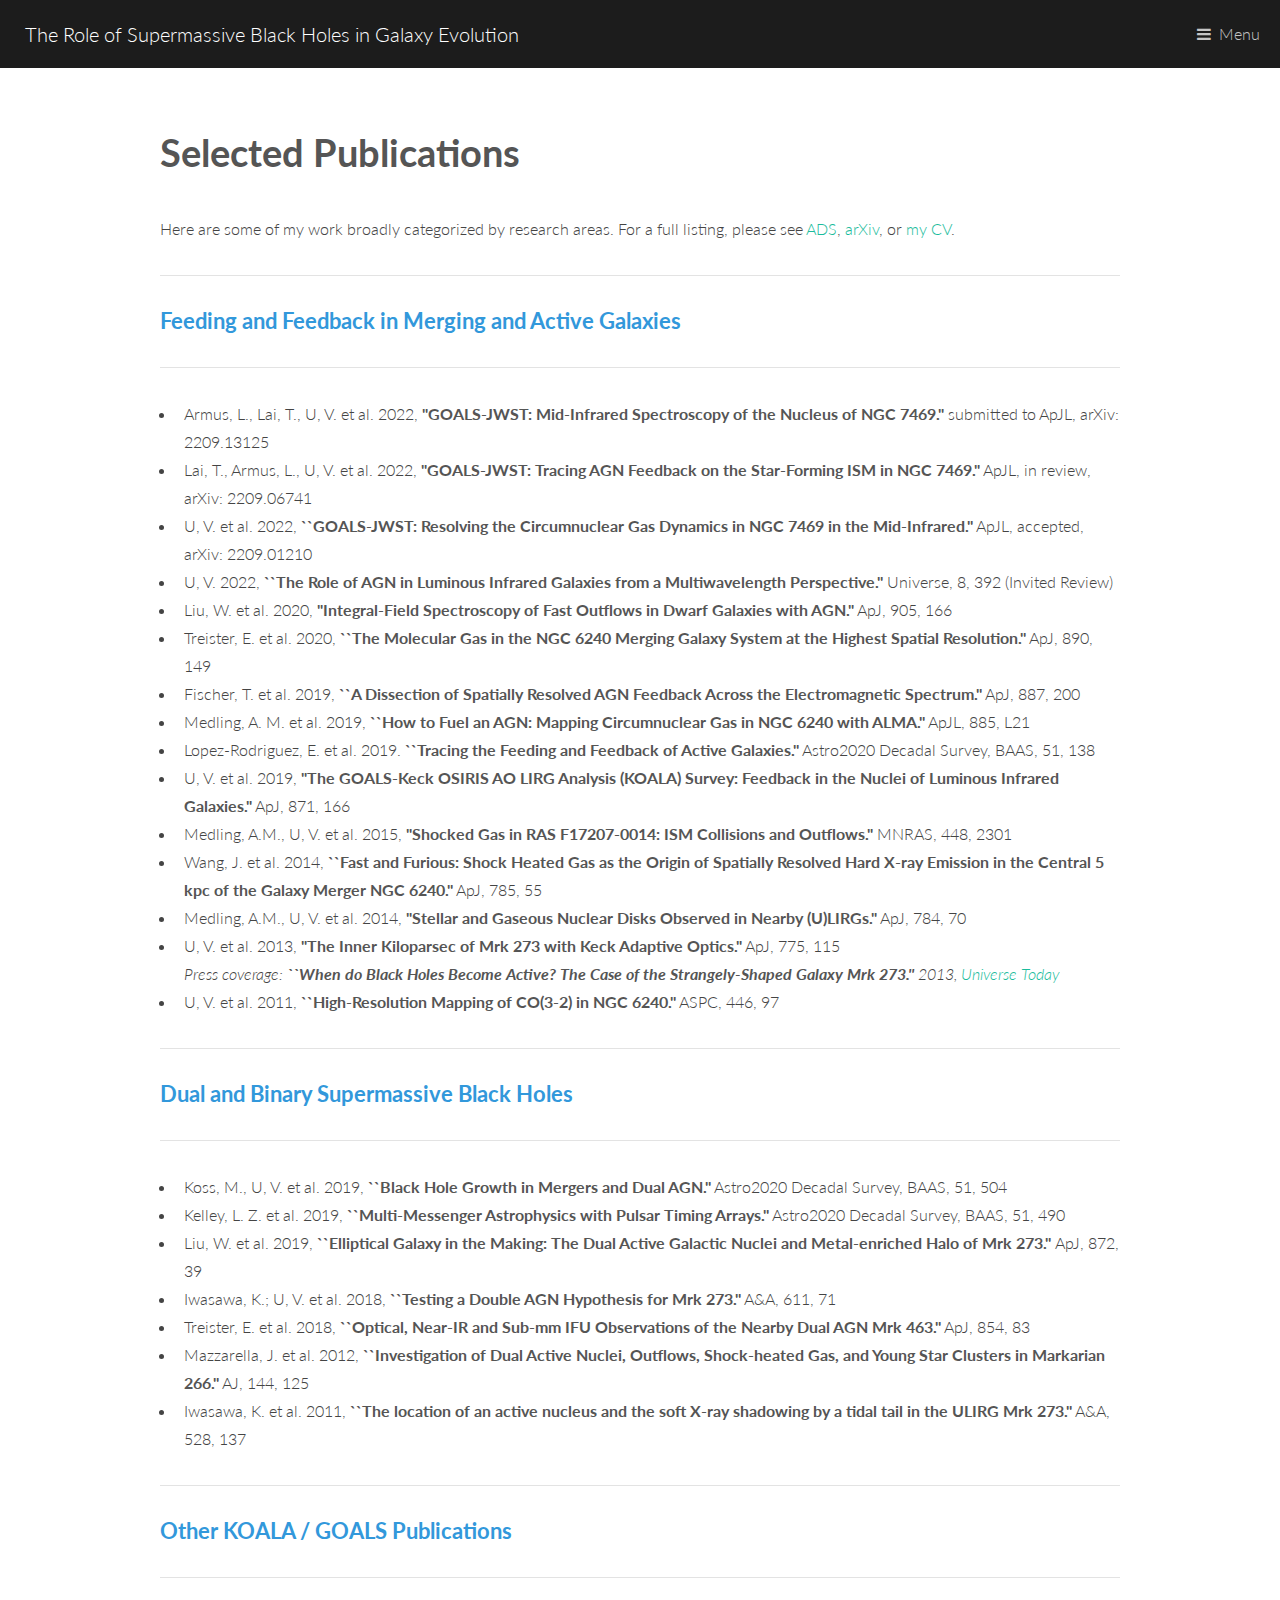
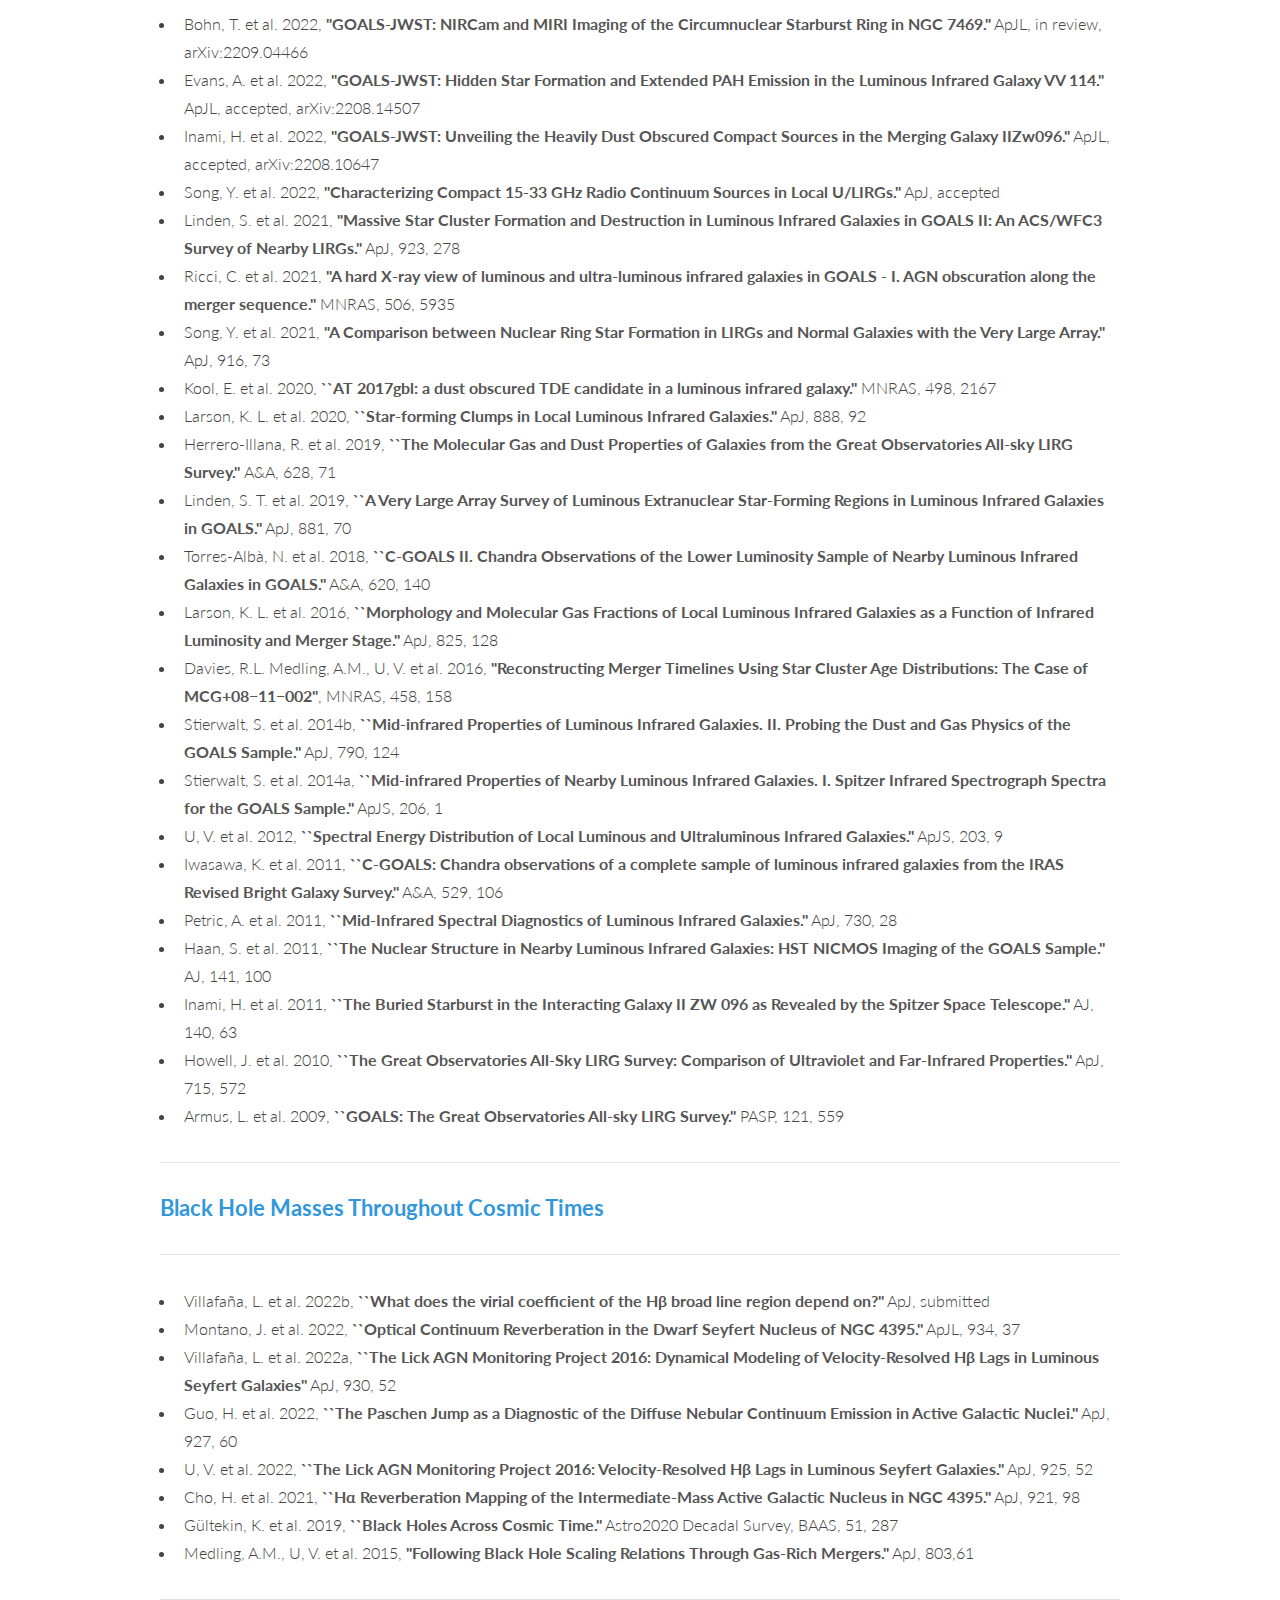
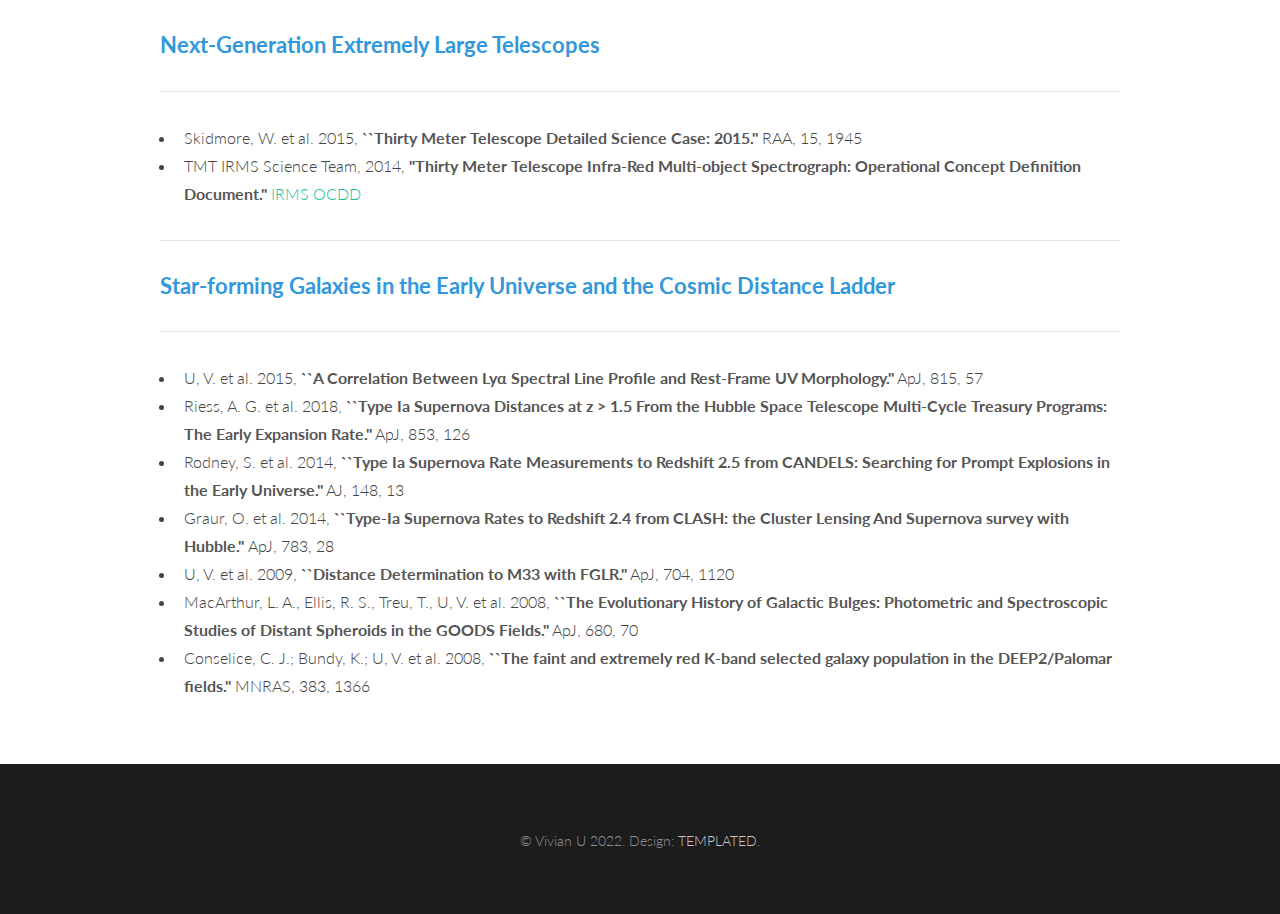
==== commit 0cb0fbc3: "JWST papers accepted" ====
--- a/research/pub.html
+++ b/research/pub.html
@@ -39,7 +39,9 @@
 				  <hr> <h3> <a href="research.html#one"><font color="#3298db">Feeding and Feedback in Merging and Active Galaxies</font></a> </h3>  <hr>
 				  <ul>
 				    <!--li>U, V. et al. <b>``The Genesis of a Molecular Outflow.''</b> 2020, in prep.</li-->
-				    <li>U, V. et al. 2022, <b>``GOALS-JWST: Resolving the Circumnuclear Gas Dynamics in NGC 7469 in the Mid-Infrared.''</b> submitted to ApJL, arXiv: 2209.01210</li>
+				    <li>Armus, L., Lai, T., U, V. et al. 2022, <b>"GOALS-JWST: Mid-Infrared Spectroscopy of the Nucleus of NGC 7469."</b> submitted to ApJL, arXiv: 2209.13125</li>
+				    <li>Lai, T., Armus, L., U, V. et al. 2022, <b>"GOALS-JWST: Tracing AGN Feedback on the Star-Forming ISM in NGC 7469."</b> ApJL, in review, arXiv: 2209.06741</li>
+				    <li>U, V. et al. 2022, <b>``GOALS-JWST: Resolving the Circumnuclear Gas Dynamics in NGC 7469 in the Mid-Infrared.''</b> ApJL, accepted, arXiv: 2209.01210</li>
 				    <li>U, V. 2022, <b>``The Role of AGN in Luminous Infrared Galaxies from a		Multiwavelength Perspective.''</b> Universe, 8, 392 (Invited Review)</li>
 				    <li> Liu, W. et al. 2020, <b>"Integral-Field Spectroscopy of Fast Outflows in Dwarf Galaxies with AGN."</b> ApJ, 905, 166</li>
 				    <li>Treister, E. et al. 2020, <b>``The Molecular Gas in the NGC 6240 Merging Galaxy System at the Highest Spatial Resolution.''</b> ApJ, 890, 149</li>
@@ -71,8 +73,9 @@
 				  <article id="goals">
 				  <hr> <h3> <a href="research.html#two"><font color="#3298db">Other KOALA / GOALS Publications</font></a> </h3>  <hr>
 				  <ul>
-				    <li>Evans, A. et al. 2022, <b>"GOALS-JWST: Hidden Star Formation and Extended PAH Emission in the Luminous Infrared Galaxy VV 114."</b> submitted to ApJL, arXiv:2208.14507</li>
-				    <li>Inami, H. et al. 2022, <b>"GOALS-JWST: Unveiling the Heavily Dust Obscured Compact Sources in the Merging Galaxy IIZw096."</b> submitted to ApJL, arXiv:2208.10647 </li>
+				    <li>Bohn, T. et al. 2022, <b>"GOALS-JWST: NIRCam and MIRI Imaging of the Circumnuclear Starburst Ring in NGC 7469."</b> ApJL, in review, arXiv:2209.04466</li>
+				    <li>Evans, A. et al. 2022, <b>"GOALS-JWST: Hidden Star Formation and Extended PAH Emission in the Luminous Infrared Galaxy VV 114."</b> ApJL, accepted, arXiv:2208.14507</li>
+				    <li>Inami, H. et al. 2022, <b>"GOALS-JWST: Unveiling the Heavily Dust Obscured Compact Sources in the Merging Galaxy IIZw096."</b> ApJL, accepted, arXiv:2208.10647 </li>
 				    <li>Song, Y. et al. 2022, <b>"Characterizing Compact 15-33 GHz Radio
   Continuum Sources in Local U/LIRGs."</b> ApJ, accepted </li>
 				    <li>Linden, S. et al. 2021, <b>"Massive Star Cluster Formation and Destruction in Luminous Infrared Galaxies in GOALS II: An ACS/WFC3 Survey of Nearby LIRGs."</b> ApJ, 923, 278 </li>
